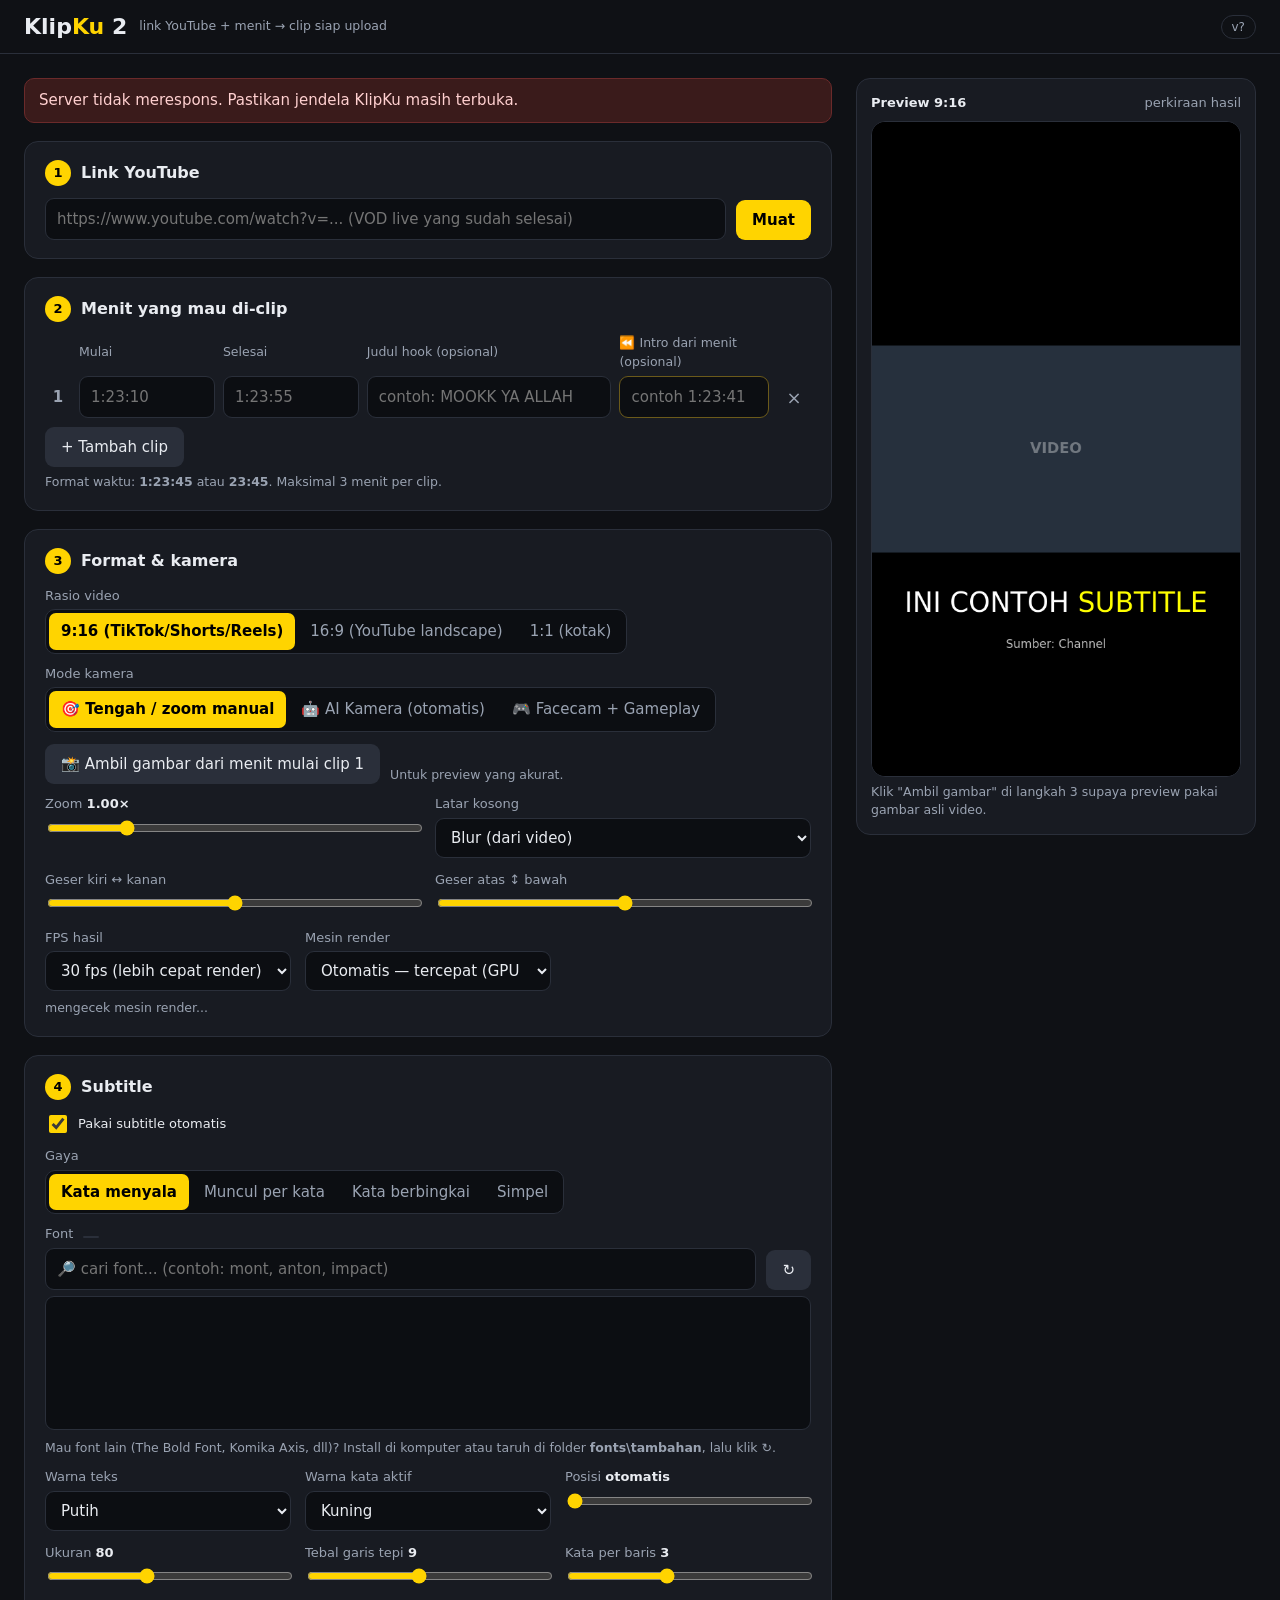
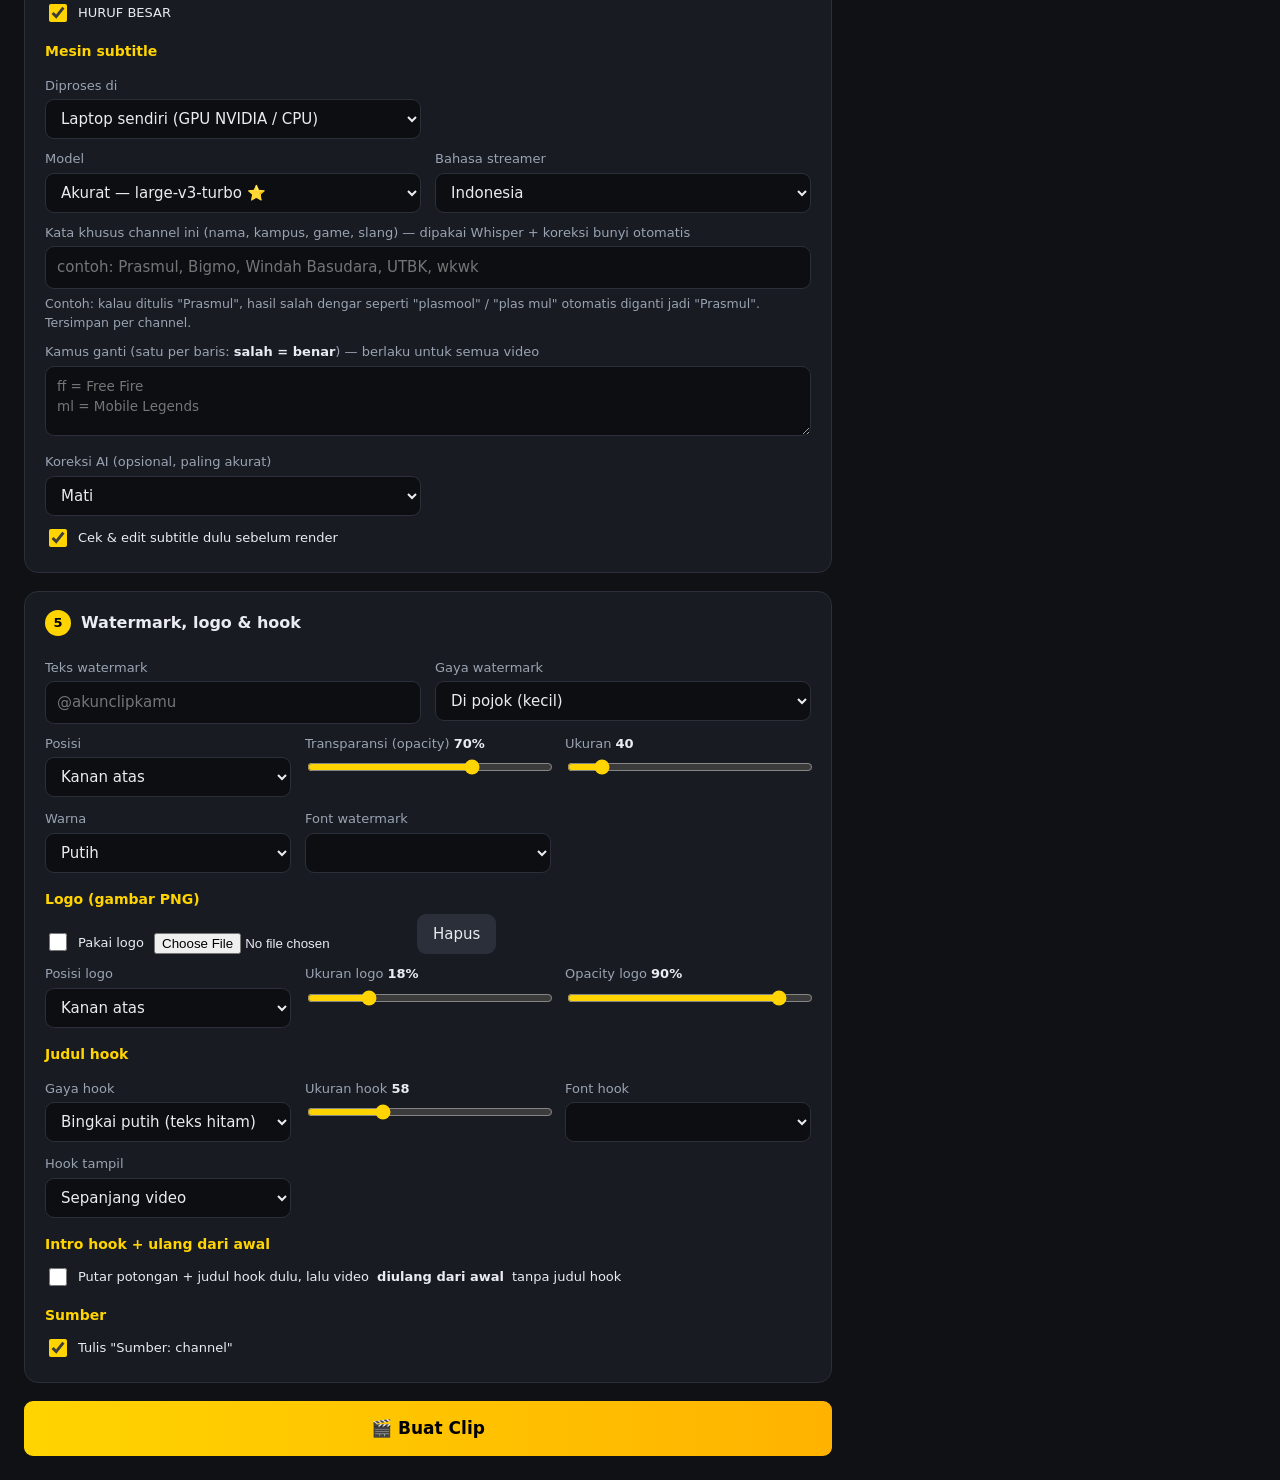
==== web/index.html @ 4aa81854 "KlipKu 2.1 - rilis awal Clipper Project" ====
<!DOCTYPE html>
<html lang="id">
<head>
<meta charset="utf-8">
<meta name="viewport" content="width=device-width, initial-scale=1">
<title>KlipKu 2 — Clip YouTube otomatis</title>
<style>
:root{--bg:#0f1115;--card:#181b22;--line:#2a2f3a;--txt:#e9ecf1;--mut:#9aa3b2;--acc:#ffd400;--acc2:#ff3d68;--ok:#3ddc84;--err:#ff5d5d}
*{box-sizing:border-box}
body{margin:0;background:var(--bg);color:var(--txt);font:15px/1.5 system-ui,-apple-system,"Segoe UI",Roboto,sans-serif}
header{display:flex;align-items:center;gap:12px;padding:14px 24px;border-bottom:1px solid var(--line);position:sticky;top:0;background:var(--bg);z-index:5}
header h1{font:800 22px system-ui;margin:0}
header h1 span{color:var(--acc)}
header small{color:var(--mut)}
header .ver{margin-left:auto;color:var(--mut);font-size:12px;border:1px solid var(--line);border-radius:20px;padding:2px 10px}
main{display:grid;grid-template-columns:minmax(0,1fr) 400px;gap:24px;padding:24px;max-width:1320px;margin:auto}
@media(max-width:980px){main{grid-template-columns:1fr}}
.card{background:var(--card);border:1px solid var(--line);border-radius:14px;padding:18px 20px;margin-bottom:18px}
.card h2{margin:0 0 12px;font-size:16px;display:flex;align-items:center;gap:10px}
.card h3{margin:16px 0 4px;font-size:14px;color:var(--acc)}
.num{display:inline-grid;place-items:center;width:26px;height:26px;border-radius:50%;background:var(--acc);color:#000;font-weight:800;font-size:13px}
label{display:block;color:var(--mut);font-size:13px;margin:10px 0 4px}
label b{color:var(--txt);font-weight:600}
input[type=text],input[type=password],select,textarea{width:100%;background:#0c0e12;border:1px solid var(--line);color:var(--txt);border-radius:9px;padding:9px 11px;font:inherit}
textarea{min-height:70px;resize:vertical;font-size:13.5px}
input:focus,select:focus,textarea:focus{outline:2px solid var(--acc);border-color:transparent}
input[type=range]{width:100%;accent-color:var(--acc)}
button{font:inherit;border:0;border-radius:9px;padding:9px 16px;cursor:pointer;background:#2a2f3a;color:var(--txt)}
button:hover{filter:brightness(1.15)}
button.pri{background:var(--acc);color:#000;font-weight:700}
button.big{width:100%;padding:15px;font-size:17px;background:linear-gradient(90deg,var(--acc),#ffb300);color:#000;font-weight:800}
button:disabled{opacity:.5;cursor:not-allowed}
.row{display:flex;gap:10px;align-items:end;flex-wrap:wrap}
.row>*{flex:1}
.row>.fix{flex:0 0 auto}
.grid2{display:grid;grid-template-columns:1fr 1fr;gap:2px 14px}
.grid3{display:grid;grid-template-columns:1fr 1fr 1fr;gap:2px 14px}
@media(max-width:700px){.grid3{grid-template-columns:1fr 1fr}}
.hint{color:var(--mut);font-size:12.5px;margin-top:6px}
.info{margin-top:10px;padding:10px 12px;border-radius:9px;background:#10141b;border:1px solid var(--line);display:none}
.clip{display:grid;grid-template-columns:26px 1fr 1fr 2.2fr 34px;gap:8px;align-items:center;margin-bottom:8px}
.clip b{color:var(--mut);text-align:center}
.clip button{padding:8px 0;background:transparent;color:var(--mut);font-size:18px}
.clip{grid-template-columns:26px 1fr 1fr 1.8fr 1.1fr 34px}
.clip .ci input,.clip input.ci{border-color:#6b5a1a}
.seg{display:inline-flex;background:#0c0e12;border:1px solid var(--line);border-radius:10px;padding:3px;gap:3px;flex-wrap:wrap}
.seg button{background:transparent;padding:7px 12px;border-radius:7px;color:var(--mut)}
.seg button.on{background:var(--acc);color:#000;font-weight:700}
.seg button:disabled{opacity:.35}
.check{display:flex;align-items:center;gap:8px;margin-top:10px;color:var(--txt)}
.check input{width:18px;height:18px;accent-color:var(--acc)}
#frameBox{position:relative;margin-top:12px;user-select:none;touch-action:none;display:none;border-radius:8px;overflow:hidden;border:1px solid var(--line)}
#frameBox img{width:100%;display:block;pointer-events:none}
#frameBox.draw{cursor:crosshair}
.box{position:absolute;border:3px solid var(--acc);background:rgba(255,212,0,.15)}
.box span{position:absolute;top:-24px;left:-3px;background:var(--acc);color:#000;font-size:12px;font-weight:700;padding:1px 7px;border-radius:5px 5px 0 0;white-space:nowrap}
.box.face{border-color:#3ddc84;background:rgba(61,220,132,.12)}
.box.face span{background:#3ddc84}
aside{position:sticky;top:76px;align-self:start}
#pv{width:100%;border-radius:14px;background:#000;display:block;border:1px solid var(--line)}
.vl{display:flex;justify-content:space-between;font-size:13px;color:var(--mut)}
.vl b{color:var(--txt);font-weight:600}
.banner{background:#3a1b1b;border:1px solid #6b2a2a;color:#ffd0d0;padding:10px 14px;border-radius:10px;margin:0 0 18px;display:none}
#job{display:none}
.bar{height:12px;background:#0c0e12;border-radius:8px;overflow:hidden;border:1px solid var(--line)}
.bar i{display:block;height:100%;width:0;background:linear-gradient(90deg,var(--acc),var(--acc2));transition:width .4s}
#stage{margin:10px 0 0;font-weight:600}
.err{white-space:pre-wrap;background:#2a1212;border:1px solid #6b2a2a;color:#ffc9c9;padding:12px;border-radius:9px;margin-top:12px;font-size:13px;display:none}
.warn{background:#2d2610;border:1px solid #6b5a1a;color:#ffe9a8;padding:8px 12px;border-radius:9px;margin-top:10px;font-size:13px}
.note{background:#12261b;border:1px solid #1f5a39;color:#b8f5d0;padding:6px 12px;border-radius:9px;margin-top:8px;font-size:12.5px}
#rvBox{display:none;margin-top:14px}
.sr{display:grid;grid-template-columns:92px 1fr;gap:8px;align-items:center;margin-bottom:6px}
.sr code{color:var(--mut);font-size:12px}
#results{display:grid;grid-template-columns:repeat(auto-fill,minmax(200px,1fr));gap:14px;margin-top:14px}
.res{background:#10141b;border:1px solid var(--line);border-radius:12px;padding:10px}
.res video{width:100%;background:#000;border-radius:8px}
.res .n{font-size:12.5px;word-break:break-all;margin:6px 0}
.res a{display:inline-block;margin-right:6px;color:var(--acc);font-size:13px}
.muted{color:var(--mut)}
.steps{margin-top:12px;display:grid;gap:6px}
.stp{display:grid;grid-template-columns:24px 1fr 120px 56px;gap:10px;align-items:center;padding:8px 10px;border-radius:9px;background:#10141b;border:1px solid var(--line)}
.stp.jalan{border-color:var(--acc);background:#1d1a0c}
.stp.selesai{opacity:.75}
.stp .ic{font-size:16px;text-align:center}
.stp .lb{font-size:13.5px}
.stp .lb small{display:block;color:var(--mut);font-size:12px}
.stp .mb{height:7px;background:#0c0e12;border-radius:5px;overflow:hidden;border:1px solid var(--line)}
.stp .mb i{display:block;height:100%;background:linear-gradient(90deg,var(--acc),var(--acc2));transition:width .4s}
.stp .pc{font:700 14px ui-monospace,Consolas,monospace;text-align:right}
.jobhead{display:flex;justify-content:space-between;align-items:baseline;gap:10px}
.jobhead .big{font:800 26px ui-monospace,Consolas,monospace;color:var(--acc)}
.pill{display:inline-block;font-size:11.5px;padding:1px 8px;border-radius:20px;background:#2a2f3a;color:var(--mut);margin-left:6px}
details{margin-top:8px}
summary{cursor:pointer;color:var(--mut);font-size:13px}
#logoThumb{max-height:44px;max-width:120px;display:none;border:1px dashed var(--line);border-radius:6px;padding:2px;background:repeating-conic-gradient(#222 0 25%,#333 0 50%) 0 0/12px 12px}
.only{display:none}
</style>
</head>
<body>
<header><h1>Klip<span>Ku</span> 2</h1><small>link YouTube + menit → clip siap upload</small><span class="ver" id="ver">v?</span></header>
<main>
<section>
  <div class="banner" id="banner"></div>

  <div class="card">
    <h2><span class="num">1</span>Link YouTube</h2>
    <div class="row">
      <input type="text" id="url" placeholder="https://www.youtube.com/watch?v=... (VOD live yang sudah selesai)">
      <button class="pri fix" id="btnLoad">Muat</button>
    </div>
    <div class="info" id="vinfo"></div>
  </div>

  <div class="card">
    <h2><span class="num">2</span>Menit yang mau di-clip</h2>
    <div id="clipsWrap">
    <div class="clip muted" style="font-size:12.5px;margin-bottom:4px"><span></span><span>Mulai</span><span>Selesai</span><span>Judul hook (opsional)</span><span class="ci">⏪ Intro dari menit (opsional)</span><span></span></div>
    <div id="clips"></div>
    </div>
    <button id="btnAdd">+ Tambah clip</button>
    <div class="hint">Format waktu: <b>1:23:45</b> atau <b>23:45</b>. Maksimal 3 menit per clip.</div>
  </div>

  <div class="card">
    <h2><span class="num">3</span>Format & kamera</h2>
    <label>Rasio video</label>
    <div class="seg" id="segAspect">
      <button data-v="9:16" class="on">9:16 (TikTok/Shorts/Reels)</button>
      <button data-v="16:9">16:9 (YouTube landscape)</button>
      <button data-v="1:1">1:1 (kotak)</button>
    </div>
    <label>Mode kamera</label>
    <div class="seg" id="segLayout">
      <button data-v="static" class="on">🎯 Tengah / zoom manual</button>
      <button data-v="ai">🤖 AI Kamera (otomatis)</button>
      <button data-v="facecam">🎮 Facecam + Gameplay</button>
    </div>
    <div class="row" style="margin-top:12px">
      <button class="fix" id="btnFrame">📸 Ambil gambar dari menit mulai clip 1</button>
      <span class="hint" id="frameHint">Untuk preview yang akurat.</span>
    </div>
    <div id="frameBox"><img id="frame" alt=""><div id="boxes"></div></div>

    <div class="only" data-show="static">
      <div class="grid2">
        <div><label>Zoom <b id="vZoom"></b></label><input type="range" id="zoom" min="0.5" max="3" step="0.05" value="1"></div>
        <div><label>Latar kosong</label><select id="bg"><option value="blur">Blur (dari video)</option><option value="hitam">Hitam</option></select></div>
        <div><label>Geser kiri ↔ kanan</label><input type="range" id="pan_x" min="0" max="1" step="0.01" value="0.5"></div>
        <div><label>Geser atas ↕ bawah</label><input type="range" id="pan_y" min="0" max="1" step="0.01" value="0.5"></div>
      </div>
    </div>

    <div class="only" data-show="ai">
      <div class="note">AI akan mendeteksi wajah, menebak siapa yang sedang bicara/bereaksi, lalu menggerakkan kamera sendiri: mengikuti goyangan kepala (stabilizer), pindah ke orang yang ketawa/heboh, lalu balik ke karakter utama.</div>
      <div class="grid3">
        <div><label>Zoom kamera AI <b id="vAiz"></b></label><input type="range" id="ai_zoom" min="1" max="2.5" step="0.05" value="1"></div>
        <div><label>Gaya kamera</label><select id="ai_style"><option value="halus">Halus (sinematik)</option><option value="dinamis">Dinamis (cepat, ala TikTok)</option></select></div>
        <div><label>Saat pindah orang</label><select id="ai_transition"><option value="geser">Geser cepat (whip pan)</option><option value="potong">Potong langsung (cut)</option></select></div>
      </div>
    </div>

    <div class="only" data-show="facecam">
      <div class="hint">Klik "Ambil gambar", lalu <b>tarik kotak</b> di facecam streamer. Posisi tersimpan per channel.</div>
      <div class="grid2" style="margin-top:4px">
        <div><label>Ukuran facecam <b id="vCam"></b></label><input type="range" id="cam_pct" min="25" max="60" value="42"></div>
        <div><label>Gameplay</label><div class="seg" id="segGame"><button data-v="isi" class="on">Isi penuh (zoom)</button><button data-v="utuh">Utuh + blur</button></div></div>
        <div class="gz"><label>Zoom gameplay <b id="vGz"></b></label><input type="range" id="game_zoom" min="1" max="2.5" step="0.05" value="1"></div>
        <div class="gz"><label>Geser gameplay kiri ↔ kanan</label><input type="range" id="game_x" min="0" max="1" step="0.01" value="0.5"></div>
        <div class="gz"><label>Geser gameplay atas ↕ bawah</label><input type="range" id="game_y" min="0" max="1" step="0.01" value="0.5"></div>
        <div><label class="check"><input type="checkbox" id="divider" checked> Garis pemisah putih</label></div>
      </div>
    </div>
    <div class="grid3">
      <div><label>FPS hasil</label><select id="fps"><option value="30">30 fps (lebih cepat render)</option><option value="60">60 fps (lebih mulus)</option><option value="src">Ikuti video asli</option></select></div>
      <div><label>Mesin render</label><select id="encoder"><option value="auto">Otomatis — tercepat (GPU kalau ada)</option><option value="cpu">CPU saja (x264)</option></select></div>
    </div>
    <div class="hint" id="encInfo" style="margin-top:8px">mengecek mesin render...</div>
  </div>

  <div class="card">
    <h2><span class="num">4</span>Subtitle</h2>
    <label class="check"><input type="checkbox" id="subs" checked> Pakai subtitle otomatis</label>
    <div id="subOpts">
      <label>Gaya</label>
      <div class="seg" id="segStyle">
        <button data-v="highlight" class="on">Kata menyala</button>
        <button data-v="muncul">Muncul per kata</button>
        <button data-v="kotak">Kata berbingkai</button>
        <button data-v="simple">Simpel</button>
      </div>
      <label>Font <span class="pill" id="fontCount"></span></label>
      <div class="row"><input type="text" id="fontSearch" placeholder="🔎 cari font... (contoh: mont, anton, impact)"><button class="fix" id="btnFontRefresh" title="baca ulang font di komputer">↻</button></div>
      <select id="font" size="6" style="margin-top:6px"></select>
      <div class="hint">Mau font lain (The Bold Font, Komika Axis, dll)? Install di komputer atau taruh di folder <b>fonts\tambahan</b>, lalu klik ↻.</div>
      <div class="grid3">
        <div><label>Warna teks</label><select id="sub_text"><option value="putih">Putih</option><option value="kuning">Kuning</option><option value="hitam">Hitam</option></select></div>
        <div><label>Warna kata aktif</label><select id="sub_color"><option value="kuning">Kuning</option><option value="hijau">Hijau</option><option value="merah">Merah</option><option value="biru">Biru</option><option value="pink">Pink</option><option value="oranye">Oranye</option><option value="putih">Putih</option></select></div>
        <div><label>Posisi <b id="vPos"></b></label><input type="range" id="sub_y_pct" min="0" max="95" value="0"></div>
        <div><label>Ukuran <b id="vSz"></b></label><input type="range" id="sub_size" min="40" max="140" value="80"></div>
        <div><label>Tebal garis tepi <b id="vOl"></b></label><input type="range" id="sub_outline" min="0" max="20" value="9"></div>
        <div><label>Kata per baris <b id="vPl"></b></label><input type="range" id="per_line" min="1" max="6" value="3"></div>
      </div>
      <label class="check"><input type="checkbox" id="uppercase" checked> HURUF BESAR</label>

      <h3>Mesin subtitle</h3>
      <div class="grid2">
        <div><label>Diproses di</label><select id="engine">
          <option value="lokal">Laptop sendiri (GPU NVIDIA / CPU)</option>
          <option value="groq">Groq online — super cepat ⚡ (gratis, perlu API key)</option></select></div>
        <div class="groqkey"><label>API key Groq <span id="groqState" class="pill"></span></label><input type="password" id="groq_key" placeholder="gsk_... (gratis di console.groq.com)"></div>
      </div>
      <div class="hint groqkey">Groq menjalankan Whisper large-v3 di server mereka: clip 1 menit biasanya selesai dalam beberapa detik. Kalau Groq gagal/limit, KlipKu otomatis pakai mesin di laptop.</div>
      <div class="grid2">
        <div><label>Model</label><select id="model">
          <option value="small">Cepat — small (laptop biasa)</option>
          <option value="medium">Seimbang — medium</option>
          <option value="large-v3-turbo" selected>Akurat — large-v3-turbo ⭐</option>
          <option value="large-v3">Paling akurat — large-v3 (berat)</option></select></div>
        <div><label>Bahasa streamer</label><select id="lang"><option value="id">Indonesia</option><option value="en">English</option><option value="auto">Deteksi otomatis</option></select></div>
      </div>
      <label>Kata khusus channel ini (nama, kampus, game, slang) — dipakai Whisper + koreksi bunyi otomatis</label>
      <input type="text" id="prompt" placeholder="contoh: Prasmul, Bigmo, Windah Basudara, UTBK, wkwk">
      <div class="hint">Contoh: kalau ditulis "Prasmul", hasil salah dengar seperti "plasmool" / "plas mul" otomatis diganti jadi "Prasmul". Tersimpan per channel.</div>
      <label>Kamus ganti (satu per baris: <b>salah = benar</b>) — berlaku untuk semua video</label>
      <textarea id="rules" placeholder="ff = Free Fire&#10;ml = Mobile Legends"></textarea>
      <div class="grid2">
        <div><label>Koreksi AI (opsional, paling akurat)</label><select id="ai_fix">
          <option value="off">Mati</option>
          <option value="gemini">Gemini — ikut MENDENGARKAN audio ⭐</option>
          <option value="claude">Claude — koreksi dari konteks teks</option></select></div>
        <div class="aikey"><label>API key <span id="keyState" class="pill"></span></label><input type="password" id="ai_key" placeholder="tempel API key (disimpan di komputer ini)"></div>
      </div>
      <details class="aikey"><summary>Pengaturan lanjutan koreksi AI</summary>
        <label>Nama model (kosongkan = bawaan)</label><input type="text" id="ai_model" placeholder="gemini-flash-latest / claude-haiku-5-5">
        <div class="hint">API key Gemini gratis bisa dibuat di Google AI Studio. API key Claude dari console Anthropic (berbayar per pemakaian, terpisah dari langganan Claude).</div>
      </details>
      <label class="check"><input type="checkbox" id="review" checked> Cek & edit subtitle dulu sebelum render</label>
    </div>
  </div>

  <div class="card">
    <h2><span class="num">5</span>Watermark, logo & hook</h2>
    <div class="grid2">
      <div><label>Teks watermark</label><input type="text" id="wm_text" placeholder="@akunclipkamu"></div>
      <div><label>Gaya watermark</label><select id="wm_mode">
        <option value="pojok">Di pojok (kecil)</option>
        <option value="diagonal">Diagonal besar transparan</option>
        <option value="pola">Pola berulang (anti-colong)</option>
        <option value="pindah">Pindah-pindah pojok (anti-crop)</option>
        <option value="belakang">Di belakang video (layer bawah)</option></select></div>
    </div>
    <div class="grid3">
      <div class="wmpos"><label>Posisi</label><select id="wm_pos">
        <option value="kanan-atas">Kanan atas</option><option value="kiri-atas">Kiri atas</option>
        <option value="kanan-bawah">Kanan bawah</option><option value="kiri-bawah">Kiri bawah</option>
        <option value="atas-tengah">Atas tengah</option><option value="bawah-tengah">Bawah tengah</option><option value="tengah">Tengah</option></select></div>
      <div><label>Transparansi (opacity) <b id="vOp"></b></label><input type="range" id="wm_opacity" min="5" max="100" value="70"></div>
      <div><label>Ukuran <b id="vWs"></b></label><input type="range" id="wm_size" min="16" max="220" value="40"></div>
      <div class="wmang"><label>Kemiringan <b id="vAng"></b></label><input type="range" id="wm_angle" min="-90" max="90" value="30"></div>
      <div class="wmevery"><label>Pindah tiap <b id="vEv"></b></label><input type="range" id="wm_every" min="2" max="15" value="5"></div>
      <div><label>Warna</label><select id="wm_color"><option value="putih">Putih</option><option value="hitam">Hitam</option><option value="kuning">Kuning</option><option value="merah">Merah</option><option value="biru">Biru</option></select></div>
      <div><label>Font watermark</label><select id="wm_font"></select></div>
    </div>
    <div class="hint" id="wmHint"></div>

    <h3>Logo (gambar PNG)</h3>
    <div class="row">
      <label class="check fix" style="margin:0"><input type="checkbox" id="logo_on"> Pakai logo</label>
      <input class="fix" type="file" id="logoFile" accept="image/*">
      <img id="logoThumb" class="fix" alt="logo">
      <button class="fix" id="btnLogoDel">Hapus</button>
    </div>
    <div class="grid3">
      <div><label>Posisi logo</label><select id="logo_pos">
        <option value="kanan-atas">Kanan atas</option><option value="kiri-atas">Kiri atas</option>
        <option value="kanan-bawah">Kanan bawah</option><option value="kiri-bawah">Kiri bawah</option>
        <option value="atas-tengah">Atas tengah</option><option value="bawah-tengah">Bawah tengah</option><option value="tengah">Tengah</option></select></div>
      <div><label>Ukuran logo <b id="vLs"></b></label><input type="range" id="logo_size" min="5" max="60" value="18"></div>
      <div><label>Opacity logo <b id="vLo"></b></label><input type="range" id="logo_opacity" min="10" max="100" value="90"></div>
    </div>

    <h3>Judul hook</h3>
    <div class="grid3">
      <div><label>Gaya hook</label><select id="hook_box"><option value="putih">Bingkai putih (teks hitam)</option><option value="hitam">Bingkai hitam (teks putih)</option><option value="polos">Polos — teks saja</option></select></div>
      <div class="hkpolos"><label>Warna teks hook</label><select id="hook_color"><option value="putih">Putih</option><option value="kuning">Kuning</option><option value="hitam">Hitam</option><option value="merah">Merah</option><option value="biru">Biru</option><option value="hijau">Hijau</option></select></div>
      <div class="hkpolos"><label>Garis tepi hook <b id="vHo"></b></label><input type="range" id="hook_outline" min="0" max="20" value="10"></div>
      <div><label>Ukuran hook <b id="vHs"></b></label><input type="range" id="hook_size" min="36" max="110" value="58"></div>
      <div><label>Font hook</label><select id="hook_font"></select></div>
      <div class="hksecs"><label>Hook tampil</label><select id="hook_secs"><option value="0">Sepanjang video</option><option value="3">3 detik pertama</option><option value="5">5 detik pertama</option></select></div>
    </div>
    <h3>Intro hook + ulang dari awal</h3>
    <label class="check"><input type="checkbox" id="intro_on"> Putar potongan + judul hook dulu, lalu video <b>diulang dari awal</b> tanpa judul hook</label>
    <div class="grid3 intro">
      <div><label>Durasi intro</label><select id="intro_len"><option value="2">2 detik</option><option value="3" selected>3 detik</option><option value="4">4 detik</option><option value="5">5 detik</option><option value="7">7 detik</option></select></div>
      <div><label>Intro diambil dari</label><div class="hint" style="margin-top:6px">👆 isi kolom <b>"⏪ Intro dari (menit)"</b> di langkah 2, per clip (misal <b>1:23:40</b>)</div></div>
      <div><label>Efek saat diulang</label><select id="intro_fx"><option value="none">Tanpa efek (langsung)</option><option value="flash">Kilat putih ⚡</option><option value="rewind">Rewind cepat ⏪</option></select></div>
    </div>
    <div class="hint intro">Contoh: clip 1:23:10–1:24:00, judul hook "MOOK YA ALLAH", intro dari <b>1:23:41</b> (momen pas kejadian) → penonton lihat 3 detik momen itu + judul hook, lalu video mulai lagi dari 1:23:10 tanpa judul. Kosongkan = 3 detik pertama clip. Boleh juga tulis detik di dalam clip (misal 0:31).</div>
    <h3>Sumber</h3>
    <label class="check"><input type="checkbox" id="credit" checked> Tulis "Sumber: channel"</label>
  </div>

  <button class="big" id="btnGo">🎬 Buat Clip</button>

  <div class="card" id="job" style="margin-top:18px">
    <div class="jobhead"><h2 style="margin:0">Proses <span class="pill" id="clipNo"></span></h2><span class="big" id="pctAll">0%</span></div>
    <div class="bar" style="margin-top:8px"><i id="barFill"></i></div>
    <div id="stage">...</div>
    <div class="hint" id="elapsed"></div>
    <div class="steps" id="steps"></div>
    <div id="notes"></div>
    <div id="warns"></div>
    <div class="err" id="err"></div>
    <div id="rvBox">
      <div class="warn">Periksa tulisan subtitle. Perbaiki kata yang salah, kosongkan baris untuk menghapus. Waktunya otomatis.</div>
      <div id="rvRows" style="margin-top:10px"></div>
      <button class="pri" id="btnRv">✅ Lanjut Render</button>
      <button id="btnRvSkip">Pakai apa adanya</button>
    </div>
    <div id="results"></div>
    <div style="margin-top:12px;display:none" id="resActions"><button id="btnFolder">📂 Buka folder hasil</button></div>
  </div>
</section>

<aside>
  <div class="card" style="padding:14px">
    <div class="vl" style="margin-bottom:8px"><b>Preview <span id="pvAspect">9:16</span></b><span id="pvNote">perkiraan hasil</span></div>
    <canvas id="pv" width="540" height="960"></canvas>
    <div class="hint" id="pvHint">Klik "Ambil gambar" di langkah 3 supaya preview pakai gambar asli video.</div>
  </div>
</aside>
</main>

<script>
const $ = s => document.querySelector(s);
const $$ = s => [...document.querySelectorAll(s)];
const ASPECT = {"9:16":[1080,1920],"16:9":[1920,1080],"1:1":[1080,1080]};
const st = {aspect:"9:16", layout:"static", game_mode:"isi", sub_style:"highlight", cam:null, faces:[], info:null, img:null, job:null, reviewChunks:null, fonts:[], loaded:{}, logoImg:null};
let W=1080, H=1920;

async function api(path, body){
  const r = await fetch(path, body===undefined?{}:{method:"POST",headers:{"Content-Type":"application/json"},body:JSON.stringify(body)});
  let d; try{ d = await r.json(); }catch(e){ throw new Error("Server tidak merespons. Pastikan jendela KlipKu masih terbuka."); }
  if(d.ok===false || (!r.ok && d.error)) throw new Error(d.error||"Gagal");
  return d;
}
function esc(s){ return String(s).replace(/[&<>"]/g,c=>({"&":"&amp;","<":"&lt;",">":"&gt;",'"':"&quot;"}[c])); }
function seg(id, key, cb){
  $$(id+" button").forEach(b=>b.onclick=()=>{ if(b.disabled) return;
    $$(id+" button").forEach(x=>x.classList.remove("on")); b.classList.add("on"); st[key]=b.dataset.v; cb&&cb(); refresh(); });
}
function setSeg(id,v){ const b=document.querySelector(`${id} button[data-v="${v}"]`); if(b&&!b.disabled) b.click(); }
seg("#segAspect","aspect",()=>{ [W,H]=ASPECT[st.aspect]; const fb=document.querySelector('#segLayout button[data-v="facecam"]'); fb.disabled=st.aspect!=="9:16"; if(fb.disabled&&st.layout==="facecam") setSeg("#segLayout","static"); });
seg("#segLayout","layout",()=>{ $$(".only").forEach(e=>e.style.display=e.dataset.show===st.layout?"block":"none"); drawBoxes(); });
seg("#segGame","game_mode",()=>$$(".gz").forEach(e=>e.style.display=st.game_mode==="isi"?"":"none"));
seg("#segStyle","sub_style");

// ---------- clips
function addClip(c={}){
  const d=document.createElement("div"); d.className="clip";
  d.innerHTML=`<b></b><input type="text" class="cs" placeholder="1:23:10" value="${esc(c.start||"")}"><input type="text" class="ce" placeholder="1:23:55" value="${esc(c.end||"")}"><input type="text" class="ct" placeholder="contoh: MOOKK YA ALLAH" value="${esc(c.title||"")}"><input type="text" class="ci" placeholder="contoh 1:23:41" value="${esc(c.intro||"")}"><button title="hapus">×</button>`;
  d.querySelector("button").onclick=()=>{ d.remove(); renum(); };
  d.querySelector(".ct").oninput=draw;
  d.querySelector("input.ci").oninput=()=>{ if(d.querySelector("input.ci").value.trim()&&!$("#intro_on").checked){ $("#intro_on").checked=true; refresh(); } };
  $("#clips").appendChild(d); renum();
}
function renum(){ $$(".clip b").forEach((b,i)=>b.textContent=i+1); if(!document.querySelector("#clips .clip")) addClip(); }
function clips(){ return $$("#clips .clip").map(d=>({start:d.querySelector(".cs").value.trim(),end:d.querySelector(".ce").value.trim(),title:d.querySelector(".ct").value.trim(),intro:d.querySelector(".ci").value.trim()})).filter(c=>c.start||c.end); }
$("#btnAdd").onclick=()=>addClip(); addClip();

// ---------- labels + visibility
const lab=[["#zoom","#vZoom",v=>(+v).toFixed(2)+"×"],["#ai_zoom","#vAiz",v=>(+v).toFixed(2)+"×"],["#cam_pct","#vCam",v=>v+"%"],["#game_zoom","#vGz",v=>(+v).toFixed(2)+"×"],
  ["#sub_size","#vSz",v=>v],["#sub_outline","#vOl",v=>v],["#per_line","#vPl",v=>v],["#hook_size","#vHs",v=>v],["#sub_y_pct","#vPos",v=>+v?v+"%":"otomatis"],
  ["#wm_opacity","#vOp",v=>v+"%"],["#wm_size","#vWs",v=>v],["#wm_angle","#vAng",v=>v+"°"],["#wm_every","#vEv",v=>v+" detik"],["#logo_size","#vLs",v=>v+"%"],["#logo_opacity","#vLo",v=>v+"%"],["#hook_outline","#vHo",v=>v]];
function refresh(){
  lab.forEach(([i,o,f])=>$(o).textContent=f($(i).value));
  const m=$("#wm_mode").value;
  $(".wmpos").style.display=m==="pojok"?"":"none"; $(".wmang").style.display=(m==="diagonal"||m==="pola"||m==="belakang")?"":"none"; $(".wmevery").style.display=m==="pindah"?"":"none";
  $("#wmHint").textContent = m==="belakang" ? "Watermark ditaruh di layer BELAKANG video (di area blur). Paling cocok di mode Tengah dengan zoom < 1,9× pada 9:16, supaya ada area blur yang terlihat." : m==="pola" ? "Teks diulang miring di seluruh layar — susah dihapus/di-crop orang lain. Pakai opacity rendah (10–20%)." : m==="pindah" ? "Watermark berpindah pojok tiap beberapa detik, jadi tidak bisa di-crop/blur di satu tempat." : m==="diagonal" ? "Satu teks besar miring di tengah, transparan — seperti watermark dokumen." : "";
  $$(".aikey").forEach(e=>e.style.display=$("#ai_fix").value==="off"?"none":"");
  $$(".hkpolos").forEach(e=>e.style.display=$("#hook_box").value==="polos"?"":"none");
  $$(".intro").forEach(e=>e.style.display=$("#intro_on").checked?"":"none");
  $("#clipsWrap").classList.toggle("intro",$("#intro_on").checked);
  $$(".groqkey").forEach(e=>e.style.display=$("#engine").value==="groq"?"":"none");
  $("#groqState").textContent=keysSaved.groq?"✅ tersimpan — kosongkan untuk tetap pakai":"belum ada";
  $(".hksecs").style.display=$("#intro_on").checked?"none":"";
  $("#subOpts").style.display=$("#subs").checked?"":"none";
  $("#pvAspect").textContent=st.aspect;
  const cv=$("#pv"); const s=Math.min(540/W, 960/H)*(W>H?1.4:1); if(cv.width!==Math.round(W*s)){ cv.width=Math.round(W*s); cv.height=Math.round(H*s); }
  updateKeyState(); loadFonts().then(draw); draw();
}
document.addEventListener("input",e=>{ if(e.target.closest("main")&&e.target.id!=="fontSearch") refresh(); });
document.addEventListener("change",e=>{ if(e.target.closest("main")) refresh(); });

// ---------- fonts
let keysSaved={};
function updateKeyState(){ const p=$("#ai_fix").value; $("#keyState").textContent = keysSaved[p] ? "✅ tersimpan — kosongkan untuk tetap pakai" : "belum ada"; }
function fillFontSelects(){
  const q=$("#fontSearch").value.trim().toLowerCase();
  const cur=$("#font").value, curW=$("#wm_font").value;
  const groups={};
  st.fonts.forEach(f=>{ if(q && !f.name.toLowerCase().includes(q)) return; (groups[f.group]=groups[f.group]||[]).push(f); });
  const html=Object.entries(groups).map(([g,fs])=>`<optgroup label="${esc(g)} (${fs.length})">`+fs.map(f=>`<option value="${f.id}">${esc(f.name)}</option>`).join("")+`</optgroup>`).join("");
  $("#font").innerHTML=html; if(cur && $("#font").querySelector(`option[value="${cur}"]`)) $("#font").value=cur;
  if(!$("#font").value && $("#font").options.length) $("#font").selectedIndex=0;
  $("#wm_font").innerHTML=`<option value="">(sama dengan subtitle)</option>`+st.fonts.map(f=>`<option value="${f.id}">${esc(f.name)}</option>`).join("");
  $("#wm_font").value=curW||"";
  const curH=$("#hook_font").value;
  $("#hook_font").innerHTML=`<option value="">(sama dengan subtitle)</option>`+st.fonts.map(f=>`<option value="${f.id}">${esc(f.name)}</option>`).join("");
  $("#hook_font").value=curH||"";
  $("#fontCount").textContent=st.fonts.length+" font";
}
$("#fontSearch").oninput=()=>{ fillFontSelects(); };
$("#btnFontRefresh").onclick=async()=>{ $("#btnFontRefresh").disabled=true; const d=await api("/api/fonts?refresh=1"); st.fonts=d.fonts; fillFontSelects(); $("#btnFontRefresh").disabled=false; refresh(); };
async function loadFont(id){
  if(!id||st.loaded[id]) return; st.loaded[id]="loading";
  try{ const ff=new FontFace("kf_"+id,`url(/fontfile/${id})`); await ff.load(); document.fonts.add(ff); st.loaded[id]=true; }catch(e){ st.loaded[id]="fail"; }
}
async function loadFonts(){ await Promise.all([loadFont($("#font").value), loadFont($("#wm_font").value||$("#font").value), loadFont($("#hook_font").value||$("#font").value)]); }
const fcss=(id,px)=>`${px*S()}px "kf_${id}", system-ui`;

// ---------- load video
$("#btnLoad").onclick=async()=>{
  const url=$("#url").value.trim(); if(!url) return alert("Tempel link YouTube dulu.");
  const b=$("#btnLoad"); b.disabled=true; b.textContent="Memuat...";
  const box=$("#vinfo"); box.style.display="block"; box.innerHTML="⏳ Membaca info video...";
  try{
    const d=await api("/api/info",{url}); st.info=d.info; const mh=d.info.max_height;
    box.innerHTML=`<b>${esc(d.info.title||"")}</b><br><span class="muted">${esc(d.info.channel||"")} · durasi ${d.duration_text} · resolusi maks ${mh?mh+"p":"?"}</span>`+(mh&&mh<1080?`<div class="warn">Video ini maksimal ${mh}p.</div>`:"");
    if(d.saved_cam){ st.cam=d.saved_cam; }
    if(d.saved_terms && !$("#prompt").value) $("#prompt").value=d.saved_terms;
    refresh();
  }catch(e){ box.innerHTML=`<div class="err" style="display:block;margin:0">${esc(e.message)}</div>`; }
  b.disabled=false; b.textContent="Muat";
};

// ---------- frame, faces, cam rect
$("#btnFrame").onclick=async()=>{
  const url=$("#url").value.trim(); if(!url) return alert("Isi link YouTube dulu (langkah 1).");
  const c=clips()[0]; const t=(c&&c.start)||"0"; const b=$("#btnFrame"); const old=b.textContent;
  b.disabled=true; b.textContent="⏳ Mengambil gambar & mendeteksi wajah...";
  try{
    const d=await api("/api/preview",{url,time:t});
    st.faces=d.faces||[];
    $("#frameHint").textContent = d.detector ? `${st.faces.length} wajah terdeteksi (${d.detector==="yunet"?"YuNet":"detektor cadangan"}).` : "";
    const img=$("#frame"); img.onload=()=>{ st.img=img; $("#frameBox").style.display="block"; drawBoxes(); draw(); }; img.src=d.image;
  }catch(e){ alert(e.message); }
  b.disabled=false; b.textContent=old;
};
function drawBoxes(){
  const fb=$("#frameBox"); fb.classList.toggle("draw", st.layout==="facecam");
  let h="";
  if(st.layout==="ai") st.faces.forEach((f,i)=>h+=`<div class="box face" style="left:${f.x*100}%;top:${f.y*100}%;width:${f.w*100}%;height:${f.h*100}%"><span>${i===mainFace()?"utama":"wajah"}</span></div>`);
  if(st.layout==="facecam"&&st.cam) h+=`<div class="box" style="left:${st.cam.x*100}%;top:${st.cam.y*100}%;width:${st.cam.w*100}%;height:${st.cam.h*100}%"><span>FACECAM</span></div>`;
  $("#boxes").innerHTML=h;
}
function mainFace(){ let best=-1,bs=-1; st.faces.forEach((f,i)=>{ const s=f.w*(1.2-Math.abs(f.x+f.w/2-0.5)); if(s>bs){bs=s;best=i;} }); return best; }
(function(){
  const box=$("#frameBox"); let p0=null;
  const pos=e=>{ const r=box.getBoundingClientRect(); const pt=e.touches?e.touches[0]:e; return {x:Math.min(1,Math.max(0,(pt.clientX-r.left)/r.width)),y:Math.min(1,Math.max(0,(pt.clientY-r.top)/r.height))}; };
  const down=e=>{ if(st.layout!=="facecam") return; e.preventDefault(); p0=pos(e); };
  const move=e=>{ if(!p0) return; e.preventDefault(); const p=pos(e); st.cam={x:Math.min(p0.x,p.x),y:Math.min(p0.y,p.y),w:Math.abs(p.x-p0.x),h:Math.abs(p.y-p0.y)}; drawBoxes(); draw(); };
  const up=()=>{ if(p0&&st.cam&&(st.cam.w<0.03||st.cam.h<0.03)){ st.cam=null; drawBoxes(); } p0=null; draw(); };
  box.addEventListener("mousedown",down); window.addEventListener("mousemove",move); window.addEventListener("mouseup",up);
  box.addEventListener("touchstart",down,{passive:false}); window.addEventListener("touchmove",move,{passive:false}); window.addEventListener("touchend",up);
})();

// ---------- logo
$("#logoFile").onchange=async()=>{
  const f=$("#logoFile").files[0]; if(!f) return;
  const data=await new Promise(r=>{ const fr=new FileReader(); fr.onload=()=>r(fr.result); fr.readAsDataURL(f); });
  try{ await api("/api/logo",{data}); $("#logo_on").checked=true; loadLogo(); }catch(e){ alert(e.message); }
};
$("#btnLogoDel").onclick=async()=>{ await api("/api/logo",{remove:true}); st.logoImg=null; $("#logoThumb").style.display="none"; $("#logo_on").checked=false; draw(); };
function loadLogo(){ const im=new Image(); im.onload=()=>{ st.logoImg=im; $("#logoThumb").src=im.src; $("#logoThumb").style.display="inline-block"; draw(); }; im.src="/logo.png?v="+Date.now(); }

// ---------- preview (meniru logika render di app.py)
const cv=$("#pv"), cx=cv.getContext("2d");
const S=()=>cv.width/W;
const HL={kuning:"#ffff00",hijau:"#66ff00",merah:"#ff3a3a",biru:"#40c0ff",pink:"#ff6bc8",oranye:"#ff9000",putih:"#ffffff"};
const TC={putih:"#ffffff",kuning:"#ffff00",hitam:"#000000",merah:"#ff3a3a",biru:"#40c0ff",hijau:"#66ff00"};
function dimg(img,sx,sy,sw,sh,dx,dy,dw,dh){ const s=S(); cx.drawImage(img,sx,sy,sw,sh,dx*s,dy*s,dw*s,dh*s); }
function blurBg(img,iw,ih){ const s=S(); cx.save(); cx.filter="blur(10px) brightness(0.85)"; const k=Math.max(W/iw,H/ih); cx.drawImage(img,(W-iw*k)/2*s,(H-ih*k)/2*s,iw*k*s,ih*k*s); cx.restore(); }
function placeholder(t,x,y,w,h,col){ const s=S(); cx.fillStyle=col||"#26303d"; cx.fillRect(x*s,y*s,w*s,h*s); cx.fillStyle="rgba(255,255,255,.35)"; cx.font=`700 ${Math.min(W,H)*0.04*s}px system-ui`; cx.textAlign="center"; cx.textBaseline="middle"; cx.fillText(t,(x+w/2)*s,(y+h/2)*s); }
function even(x){ return Math.max(2,Math.floor(x/2)*2); }
function geom(fgTop,fgBot){
  const portrait=H>W; let sub,hook,credit;
  if(st.layout==="facecam"){ const top=even(H*$("#cam_pct").value/100); sub=top; hook=175; credit=H-400; }
  else if(st.layout==="ai"||fgTop==null||(fgTop<=2&&fgBot>=H-2)){ sub=H*(portrait?0.70:W>H?0.84:0.80); hook=H*(portrait?0.09:0.11); credit=H*(portrait?0.80:0.955); }
  else { sub=fgBot+H*0.08<H*0.86?fgBot+H*0.08:H*0.80; hook=fgTop>H*0.13?fgTop-H*0.075:H*0.09; credit=portrait?H*0.80:H*0.955; if(portrait&&Math.abs(credit-sub)<90) credit=Math.min(H-60,sub+120); }
  const p=+$("#sub_y_pct").value; if(p>0) sub=H*p/100;
  return {sub,hook,credit};
}
function drawWatermark(onlyBehind){
  const text=$("#wm_text").value.trim(); if(!text) return; const mode=$("#wm_mode").value;
  if(onlyBehind!==(mode==="belakang"&&st._behindOk)) return;
  const fid=$("#wm_font").value||$("#font").value, size=+$("#wm_size").value, op=Math.max(.03,$("#wm_opacity").value/100), ang=+$("#wm_angle").value;
  const s=S(); cx.save(); cx.font=fcss(fid,size); cx.fillStyle=TC[$("#wm_color").value]||"#fff"; cx.strokeStyle=`rgba(0,0,0,${op*0.7})`; cx.lineWidth=Math.max(1,size*0.05)*2*s; cx.globalAlpha=op; cx.lineJoin="round";
  const put=(x,y,align,base,rot)=>{ cx.save(); cx.translate(x*s,y*s); if(rot) cx.rotate(-rot*Math.PI/180); cx.textAlign=align; cx.textBaseline=base; cx.globalAlpha=1; cx.globalAlpha=op; cx.strokeText(text,0,0); cx.fillText(text,0,0); cx.restore(); };
  const m=Math.round(W*0.04), top=Math.round(H*0.06), bot=Math.round(H*(H>W?0.12:0.07));
  const corner={"kiri-atas":[m,top,"left","top"],"kanan-atas":[W-m,top,"right","top"],"kiri-bawah":[m,H-bot,"left","bottom"],"kanan-bawah":[W-m,H-bot,"right","bottom"],"atas-tengah":[W/2,top,"center","top"],"bawah-tengah":[W/2,H-bot,"center","bottom"],"tengah":[W/2,H/2,"center","middle"]};
  if(mode==="pojok"){ const c=corner[$("#wm_pos").value]||corner["kanan-atas"]; put(c[0],c[1],c[2],c[3],0); }
  else if(mode==="pindah"){ const c=corner["kanan-atas"]; put(c[0],c[1],c[2],c[3],0); }
  else if(mode==="diagonal"||mode==="belakang"){ put(W/2,H/2,"center","middle",ang); }
  else if(mode==="pola"){ const tw=cx.measureText(text).width/s, sx=tw+size*2.2, sy=size*4.2; let n=0;
    for(let r=-1;r<H/sy+3;r++) for(let c=-1;c<W/sx+3;c++){ if(n++>=120) break; put(c*sx+(r%2?sx/2:0), r*sy,"center","middle",ang); } }
  cx.restore();
}
function drawLogo(){
  if(!$("#logo_on").checked||!st.logoImg) return; const im=st.logoImg, s=S();
  const lw=even(W*$("#logo_size").value/100), lh=lw*im.naturalHeight/im.naturalWidth, m=Math.round(W*0.04), top=Math.round(H*0.06), bot=Math.round(H*(H>W?0.12:0.07));
  const p={"kiri-atas":[m,top],"kanan-atas":[W-lw-m,top],"kiri-bawah":[m,H-lh-bot],"kanan-bawah":[W-lw-m,H-lh-bot],"atas-tengah":[(W-lw)/2,top],"bawah-tengah":[(W-lw)/2,H-lh-bot],"tengah":[(W-lw)/2,(H-lh)/2]}[$("#logo_pos").value];
  cx.save(); cx.globalAlpha=$("#logo_opacity").value/100; cx.drawImage(im,p[0]*s,p[1]*s,lw*s,lh*s); cx.restore();
}
function draw(){
  const s=S(); cx.setTransform(1,0,0,1,0,0); cx.filter="none"; cx.globalAlpha=1; $("#pvHint").style.display=st.img?"none":"";
  cx.fillStyle="#111"; cx.fillRect(0,0,cv.width,cv.height);
  const img=st.img, iw=img?img.naturalWidth:1920, ih=img?img.naturalHeight:1080;
  let fgTop=null, fgBot=null; st._behindOk=false;
  if(st.layout==="facecam"){
    const topH=even(H*$("#cam_pct").value/100), botH=H-topH;
    if(img){
      if(st.game_mode==="utuh"){ cx.save(); cx.beginPath(); cx.rect(0,topH*s,W*s,botH*s); cx.clip(); cx.filter="blur(10px) brightness(0.85)"; const k=Math.max(W/iw,botH/ih); cx.drawImage(img,(W-iw*k)/2*s,(topH+(botH-ih*k)/2)*s,iw*k*s,ih*k*s); cx.filter="none"; const fh=W*ih/iw; dimg(img,0,0,iw,ih,0,topH+(botH-fh)/2,W,fh); cx.restore(); }
      else { const z=+$("#game_zoom").value; let gw=ih*(W/botH)/z; if(gw>iw) gw=iw; const gh=gw*botH/W; dimg(img,(iw-gw)*$("#game_x").value,(ih-gh)*$("#game_y").value,gw,gh,0,topH,W,botH); }
    } else placeholder("GAMEPLAY",0,topH,W,botH);
    if(img&&st.cam){ let x=st.cam.x*iw,y=st.cam.y*ih,w=st.cam.w*iw,h=st.cam.h*ih; const dst=W/topH; if(w/h>dst){const nw=h*dst;x+=(w-nw)/2;w=nw;}else{const nh=w/dst;y+=(h-nh)/2;h=nh;} dimg(img,x,y,w,h,0,0,W,topH); }
    else placeholder(img?"TARIK KOTAK FACECAM":"FACECAM",0,0,W,topH,"#3b2b45");
    if($("#divider").checked){ cx.fillStyle="#fff"; cx.fillRect(0,(topH-4)*s,W*s,8*s); }
    $("#pvNote").textContent="perkiraan hasil";
  } else if(st.layout==="ai"){
    let z=+$("#ai_zoom").value; if(W>=H) z=Math.max(1.15,z);
    let ch=ih/z, cw=ch*W/H; if(cw>iw){ cw=iw; ch=cw*H/W; }
    let fx=0.5, fy=0.5; const mi=mainFace(); if(mi>=0){ const f=st.faces[mi]; fx=f.x+f.w/2; fy=f.y+f.h/2; }
    let x=Math.min(Math.max(0,fx*iw-cw/2),iw-cw), y=Math.min(Math.max(0,fy*ih-ch*0.4),ih-ch);
    if(img) dimg(img,x,y,cw,ch,0,0,W,H); else placeholder("AI KAMERA",0,0,W,H);
    $("#pvNote").textContent="kamera bergerak otomatis";
  } else {
    const z=Math.max(0.3,+$("#zoom").value), k=W*z/iw, SW=iw*k, SH=ih*k, CW=Math.min(W,SW), CH=Math.min(H,SH);
    const X=(SW-CW)*$("#pan_x").value, Y=(SH-CH)*$("#pan_y").value, top=(H-CH)/2, left=(W-CW)/2;
    const needBg=CW<W-1||CH<H-1;
    if(needBg){ if(img&&$("#bg").value==="blur") blurBg(img,iw,ih); else { cx.fillStyle="#000"; cx.fillRect(0,0,cv.width,cv.height); } st._behindOk=true; drawWatermark(true); }
    if(img) dimg(img,X/k,Y/k,CW/k,CH/k,left,top,CW,CH); else placeholder("VIDEO",left,top,CW,CH);
    fgTop=top; fgBot=top+CH; $("#pvNote").textContent="perkiraan hasil";
  }
  drawLogo();
  const g=geom(fgTop,fgBot);
  const fid=$("#font").value;
  // credit
  if($("#credit").checked){ cx.save(); cx.font=fcss(fid,H>W?34*W/1080:30); cx.textAlign="center"; cx.textBaseline="middle"; cx.lineWidth=6*s; cx.strokeStyle="rgba(0,0,0,.8)"; cx.globalAlpha=.75; const t="Sumber: "+((st.info&&st.info.channel)||"Channel"); cx.strokeText(t,W/2*s,g.credit*s); cx.fillStyle="#fff"; cx.fillText(t,W/2*s,g.credit*s); cx.restore(); }
  drawWatermark(false);
  // hook
  const c0=clips()[0]; let hook=c0&&c0.title||""; if($("#uppercase").checked) hook=hook.toUpperCase();
  if(hook){ const hs=+$("#hook_size").value, hfid=$("#hook_font").value||fid, box=$("#hook_box").value; cx.save(); cx.font=fcss(hfid,hs); cx.textAlign="center"; cx.textBaseline="middle"; cx.lineJoin="round";
    const lines=wrap(hook,W-2*Math.round(W*0.09)), lh=hs*1.25, tot=lines.length*lh, pad=hs*0.3; const wmax=Math.max(...lines.map(l=>cx.measureText(l).width/s));
    if(box==="polos"){ const ol=Math.round(hs*$("#hook_outline").value/100); cx.lineWidth=ol*2*s; cx.strokeStyle="#000";
      lines.forEach((l,i)=>{ const y=(g.hook-tot/2+lh*(i+.5))*s; if(ol>0) cx.strokeText(l,W/2*s,y); cx.fillStyle=TC[$("#hook_color").value]; cx.fillText(l,W/2*s,y); }); }
    else { cx.fillStyle=box==="hitam"?"#000":"#fff"; cx.fillRect((W/2-wmax/2-pad)*s,(g.hook-tot/2-pad)*s,(wmax+2*pad)*s,(tot+2*pad)*s);
      cx.fillStyle=box==="hitam"?"#fff":"#000"; lines.forEach((l,i)=>cx.fillText(l,W/2*s,(g.hook-tot/2+lh*(i+.5))*s)); }
    cx.restore(); }
  // subtitle contoh
  if($("#subs").checked){
    const sz=+$("#sub_size").value, n=+$("#per_line").value, ol=Math.max(2,Math.round(sz*$("#sub_outline").value/100));
    let ws=["INI","CONTOH","SUBTITLE","KEREN","BANGET","PARAH"].slice(0,n); if(!$("#uppercase").checked) ws=ws.map(w=>w[0]+w.slice(1).toLowerCase());
    let active=ws.length-1; if(st.sub_style==="muncul"){ ws=ws.slice(0,Math.max(1,n-1)); active=ws.length-1; }
    cx.save(); cx.font=fcss(fid,sz); cx.textBaseline="middle"; cx.lineJoin="round";
    const sp=cx.measureText(" ").width, widths=ws.map(w=>cx.measureText(w).width);
    let x=W/2*s-(widths.reduce((a,b)=>a+b,0)+sp*(ws.length-1))/2; cx.textAlign="left";
    ws.forEach((w,i)=>{ const on=st.sub_style!=="simple"&&i===active;
      if(on&&st.sub_style==="kotak"){ cx.lineWidth=ol*2.2*2*s; cx.strokeStyle=HL[$("#sub_color").value]; cx.strokeText(w,x,g.sub*s); cx.fillStyle=TC[$("#sub_text").value]; }
      else { cx.lineWidth=ol*2*s; cx.strokeStyle="#000"; if(ol>0) cx.strokeText(w,x,g.sub*s); cx.fillStyle=on?HL[$("#sub_color").value]:TC[$("#sub_text").value]; }
      cx.fillText(w,x,g.sub*s); x+=widths[i]+sp; });
    cx.restore();
  }
}
function wrap(t,maxW){ const s=S(), words=t.split(/\s+/), out=[]; let cur=""; for(const w of words){ const tr=cur?cur+" "+w:w; if(cx.measureText(tr).width/s>maxW&&cur){ out.push(cur); cur=w; } else cur=tr; } if(cur) out.push(cur); return out; }

// ---------- render job
const KEYS=["zoom","pan_x","pan_y","bg","ai_zoom","ai_style","ai_transition","cam_pct","game_zoom","game_x","game_y","fps","font","sub_text","sub_color","sub_y_pct","sub_size","sub_outline","per_line","model","lang","prompt","rules","ai_fix","ai_model","wm_text","wm_mode","wm_pos","wm_opacity","wm_size","wm_angle","wm_every","wm_color","wm_font","logo_pos","logo_size","logo_opacity","hook_secs","hook_size","hook_box","hook_color","hook_outline","hook_font","intro_len","intro_fx","encoder","engine"];
const CHECKS=["divider","subs","uppercase","review","credit","logo_on","intro_on"];
function opts(){
  const o={url:$("#url").value.trim(), clips:clips(), aspect:st.aspect, layout:st.layout, cam:st.cam, game_mode:st.game_mode, sub_style:st.sub_style, ai_key:$("#ai_key").value.trim(), groq_key:$("#groq_key").value.trim()};
  KEYS.forEach(k=>{ const e=$("#"+k); o[k]=e.type==="range"?+e.value:e.value; }); CHECKS.forEach(k=>o[k]=$("#"+k).checked);
  return o;
}
$("#btnGo").onclick=async()=>{
  const o=opts();
  if(!o.url) return alert("Isi link YouTube dulu.");
  if(!o.clips.length) return alert("Isi menit mulai dan selesai minimal 1 clip.");
  if(o.layout==="facecam"&&!o.cam) return alert("Tandai posisi facecam dulu: klik 'Ambil gambar' lalu tarik kotak di facecam.");
  if(o.ai_fix!=="off"&&!o.ai_key&&!keysSaved[o.ai_fix]) return alert("Koreksi AI butuh API key. Isi API key atau matikan Koreksi AI.");
  if(o.engine==="groq"&&!o.groq_key&&!keysSaved.groq) return alert("Mesin Groq butuh API key (gratis di console.groq.com). Isi API key atau pilih 'Laptop sendiri'.");
  try{
    const d=await api("/api/render",o); st.job=d.job; if(o.ai_key){ keysSaved[o.ai_fix]=true; $("#ai_key").value=""; updateKeyState(); }
    if(o.groq_key){ keysSaved.groq=true; $("#groq_key").value=""; refresh(); }
    $("#job").style.display="block"; $("#results").innerHTML=""; $("#err").style.display="none"; $("#resActions").style.display="none";
    $("#btnGo").disabled=true; $("#job").scrollIntoView({behavior:"smooth"}); poll();
  }catch(e){ alert(e.message); }
};
async function poll(){
  let j; try{ j=await api("/api/job/"+st.job); }catch(e){ $("#stage").textContent=e.message; setTimeout(poll,3000); return; }
  const all=j.status==="selesai"?100:Math.round(((Math.max(1,j.clip_no)-1)+(j.progress||0))/Math.max(1,j.total)*100);
  $("#barFill").style.width=all+"%"; $("#pctAll").textContent=all+"%";
  $("#clipNo").textContent=j.total>1?`clip ${Math.max(1,j.clip_no)} dari ${j.total}`:""; $("#clipNo").style.display=j.total>1?"":"none";
  $("#stage").textContent=j.stage;
  $("#elapsed").textContent="Waktu berjalan: "+fmtSecs(j.elapsed||0);
  const IC={tunggu:"○",jalan:"⏳",selesai:"✅"};
  $("#steps").innerHTML=(j.steps||[]).map(x=>`<div class="stp ${x.state}"><span class="ic">${IC[x.state]||"○"}</span><span class="lb">${esc(x.label)}<small>${esc(x.info||"")}${x.secs?" · "+fmtSecs(x.secs):""}</small></span><span class="mb"><i style="width:${Math.round(x.pct*100)}%"></i></span><span class="pc">${Math.round(x.pct*100)}%</span></div>`).join("");
  $("#notes").innerHTML=(j.notes||[]).map(w=>`<div class="note">${esc(w)}</div>`).join("");
  $("#warns").innerHTML=j.warnings.map(w=>`<div class="warn">${esc(w)}</div>`).join("");
  showResults(j.outputs);
  if(j.status==="cek_subtitle"&&j.review){ if(!st.reviewChunks) showReview(j.review); } else { $("#rvBox").style.display="none"; st.reviewChunks=null; }
  if(j.status==="gagal"){ $("#err").style.display="block"; $("#err").textContent=j.error; $("#btnGo").disabled=false; return; }
  if(j.status==="selesai"){ $("#barFill").style.width="100%"; $("#btnGo").disabled=false; return; }
  setTimeout(poll,1200);
}
function fmtSecs(n){ n=Math.round(n); return n>=60?`${Math.floor(n/60)}m ${n%60}d`:`${n} dtk`; }
function showReview(rv){
  st.reviewChunks=rv.chunks;
  $("#rvRows").innerHTML=rv.chunks.map((c,i)=>`<div class="sr"><code>${c.start.toFixed(1)}–${c.end.toFixed(1)}s</code><input type="text" data-i="${i}" value="${esc(c.text)}"></div>`).join("");
  $("#rvBox").style.display="block"; $("#rvBox").scrollIntoView({behavior:"smooth",block:"center"});
}
async function sendReview(useEdits){
  const chunks=useEdits?st.reviewChunks.map((c,i)=>({start:c.start,end:c.end,text:document.querySelector(`#rvRows input[data-i="${i}"]`).value})):null;
  try{ await api(`/api/job/${st.job}/subtitle`,{chunks}); $("#rvBox").style.display="none"; }catch(e){ alert(e.message); }
}
$("#btnRv").onclick=()=>sendReview(true); $("#btnRvSkip").onclick=()=>sendReview(false);
function showResults(outs){
  const box=$("#results"); if(box.children.length===outs.length) return;
  box.innerHTML=outs.map(o=>`<div class="res"><video src="${o.url}" controls preload="metadata" style="aspect-ratio:${(o.aspect||"9:16").replace(":","/")}"></video><div class="n">${esc(o.name)}<br><span class="muted">${o.seconds}s · ${o.aspect} · sumber ${o.source_height}p</span></div><a href="${o.url}?download=1">⬇ Download</a><a href="#" data-cap="${esc(o.caption)}">📋 Salin caption</a></div>`).join("");
  box.querySelectorAll("a[data-cap]").forEach(a=>a.onclick=e=>{ e.preventDefault(); navigator.clipboard.writeText(a.dataset.cap).then(()=>{a.textContent="✅ Tersalin";}); });
  if(outs.length) $("#resActions").style.display="block";
}
$("#btnFolder").onclick=()=>api("/api/open-folder",{}).catch(e=>alert(e.message));

// ---------- start
(async()=>{
  try{
    const d=await api("/api/status");
    $("#ver").textContent="versi "+d.version; keysSaved=d.keys||{};
    const f=await api("/api/fonts"); st.fonts=f.fonts; fillFontSelects(); if(f.default) $("#font").value=f.default;
    const t=d.tools, miss=[];
    if(!t.ffmpeg) miss.push("FFmpeg"); if(!t.yt_dlp) miss.push("yt-dlp"); if(!t.whisper) miss.push("faster-whisper"); if(!t.deno) miss.push("Deno"); if(!t.opencv) miss.push("OpenCV (AI kamera)"); if(!t.fonttools) miss.push("fonttools");
    if(miss.length){ $("#banner").style.display="block"; $("#banner").innerHTML="⚠️ Belum terpasang: <b>"+miss.join(", ")+"</b>. Tutup KlipKu lalu buka lagi lewat 2-BUKA (otomatis memasang yang kurang)."; }
    const L=d.last||{};
    KEYS.forEach(k=>{ if(L[k]!==undefined&&$("#"+k)&&k!=="prompt") $("#"+k).value=L[k]; });
    CHECKS.forEach(k=>{ if(L[k]!==undefined) $("#"+k).checked=L[k]; });
    $("#rules").value=d.rules||"";
    if(L.aspect) setSeg("#segAspect",L.aspect); if(L.layout) setSeg("#segLayout",L.layout); if(L.game_mode) setSeg("#segGame",L.game_mode); if(L.sub_style) setSeg("#segStyle",L.sub_style);
    if(d.logo) loadLogo();
    const savedEnc=L.encoder||"auto";
    const showEnc=x=>{
      if(!x.encoders_checked){ $("#encInfo").textContent="mengecek..."; return; }
      $("#encInfo").innerHTML=(x.encoders&&x.encoders.length?"⚡ "+esc(x.encoders.join(", ")):"CPU (x264) — tidak ada GPU encoder")
        +Object.entries(x.encoder_errors||{}).filter(([k])=>k==="h264_nvenc").map(([k,e])=>`<div class="warn" style="margin-top:6px">❌ ${esc(e.label)} tidak bisa dipakai.${e.hint?"<br><b>"+esc(e.hint)+"</b>":""}<br><small>${esc(e.error)}</small></div>`).join("")
        +(Object.keys(x.encoder_errors||{}).some(k=>k!=="h264_nvenc")?`<details><summary>detail encoder lain</summary>`+Object.entries(x.encoder_errors).filter(([k])=>k!=="h264_nvenc").map(([k,e])=>`<div class="hint">${esc(e.label)}: ${esc(e.error)}</div>`).join("")+`</details>`:"");
      $("#encoder").innerHTML=`<option value="auto">Otomatis — tercepat yang tersedia</option>`+(x.encoder_ids||[]).map(([id,lbl])=>`<option value="${id}">${esc(lbl)}</option>`).join("")+`<option value="cpu">CPU saja (x264)</option>`;
      $("#encoder").value=[...$("#encoder").options].some(o=>o.value===savedEnc)?savedEnc:"auto";
    };
    showEnc(d); if(!d.encoders_checked){ const t=setInterval(async()=>{ const x=await api("/api/status"); if(x.encoders_checked){ clearInterval(t); showEnc(x); } },2500); }
  }catch(e){ $("#banner").style.display="block"; $("#banner").textContent=e.message; }
  $$(".only").forEach(e=>e.style.display=e.dataset.show===st.layout?"block":"none");
  refresh();
  try{ const a=await api("/api/active"); if(a.job){ st.job=a.job; $("#job").style.display="block"; $("#btnGo").disabled=true; poll(); } }catch(e){}
})();
</script>
</body>
</html>
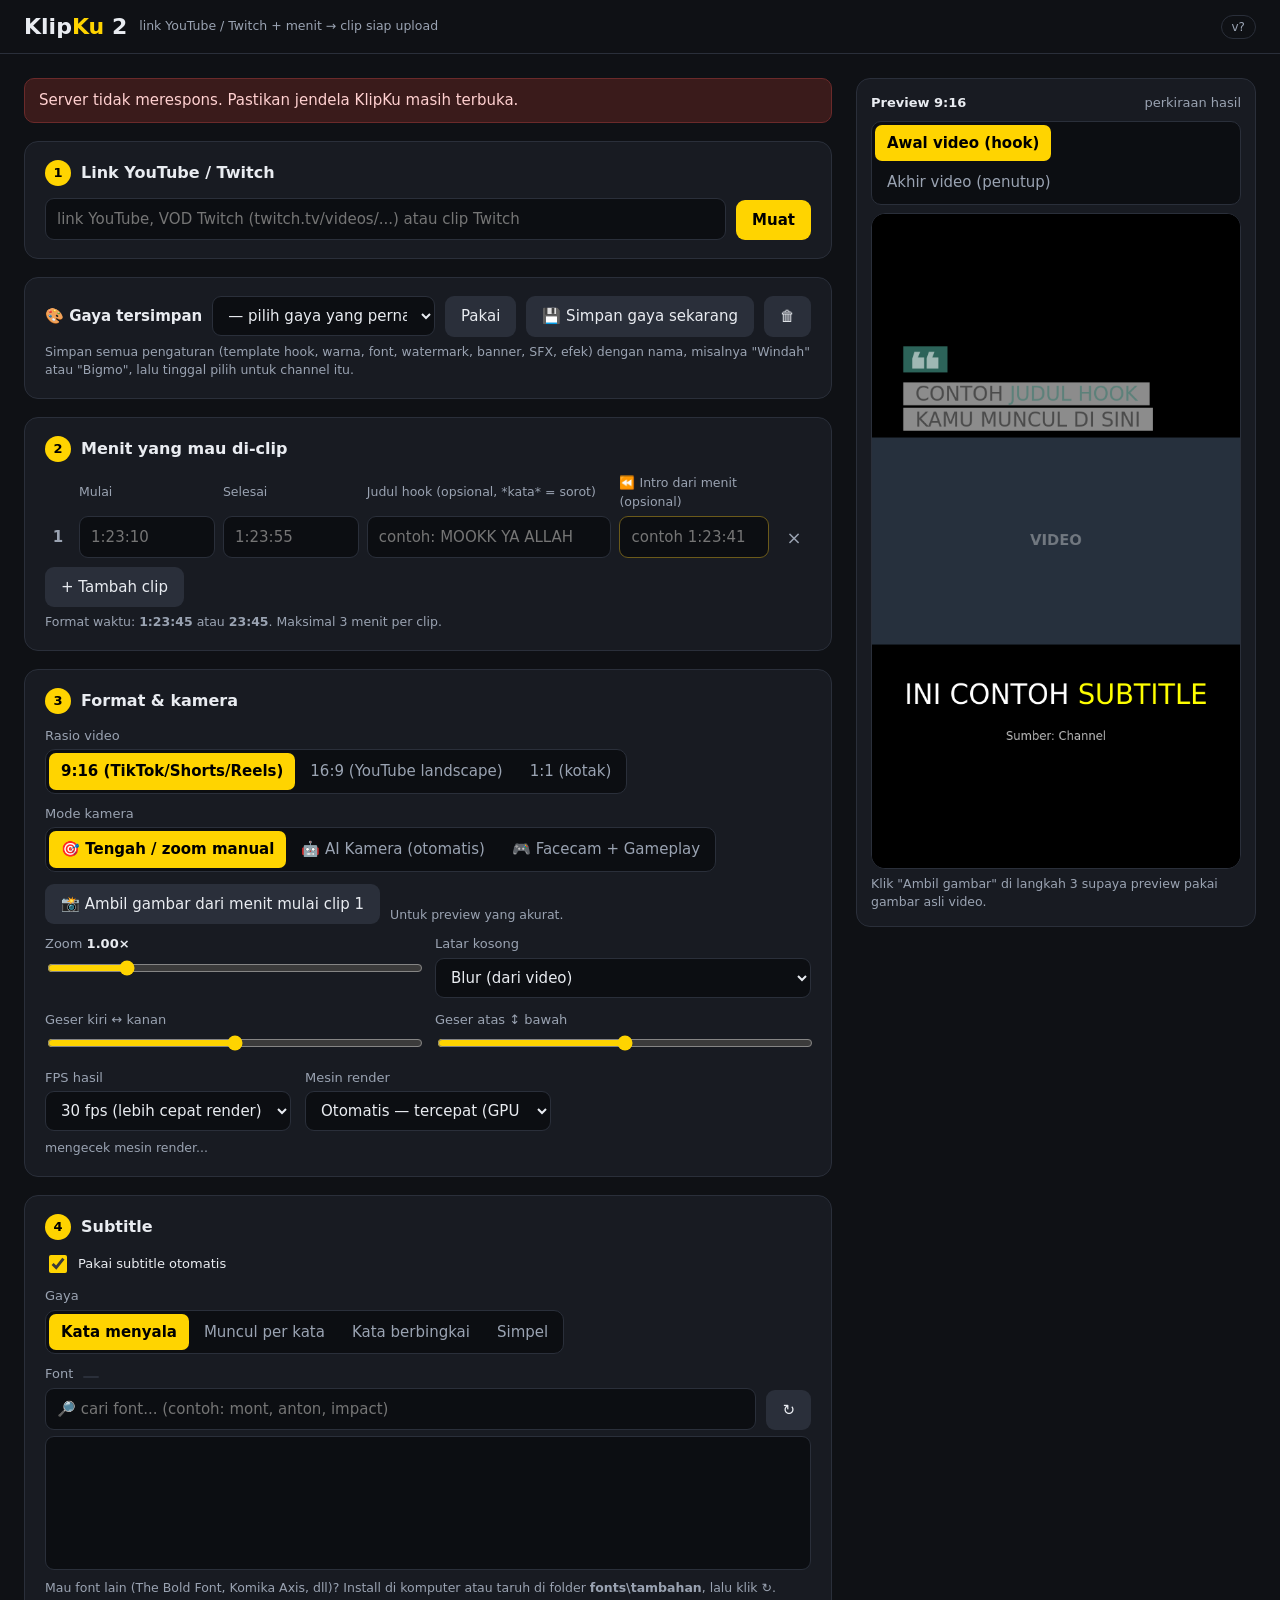
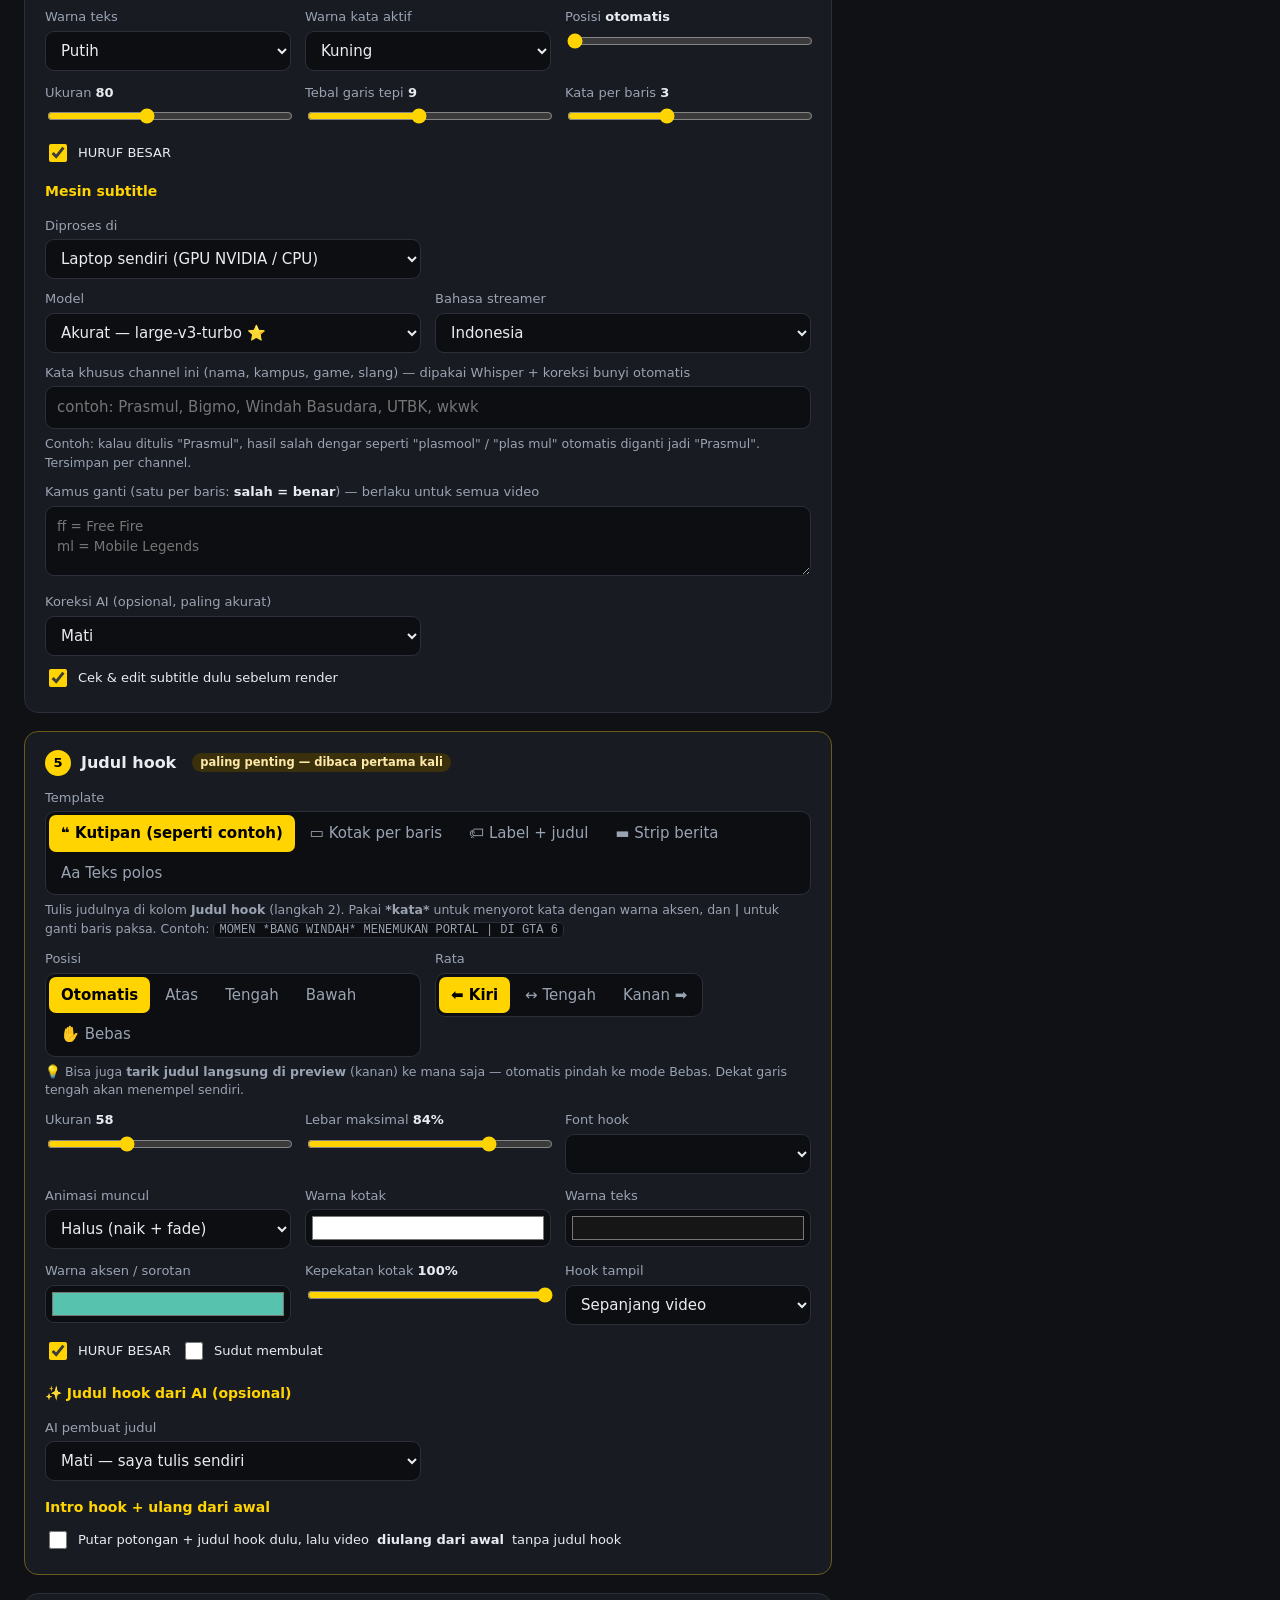
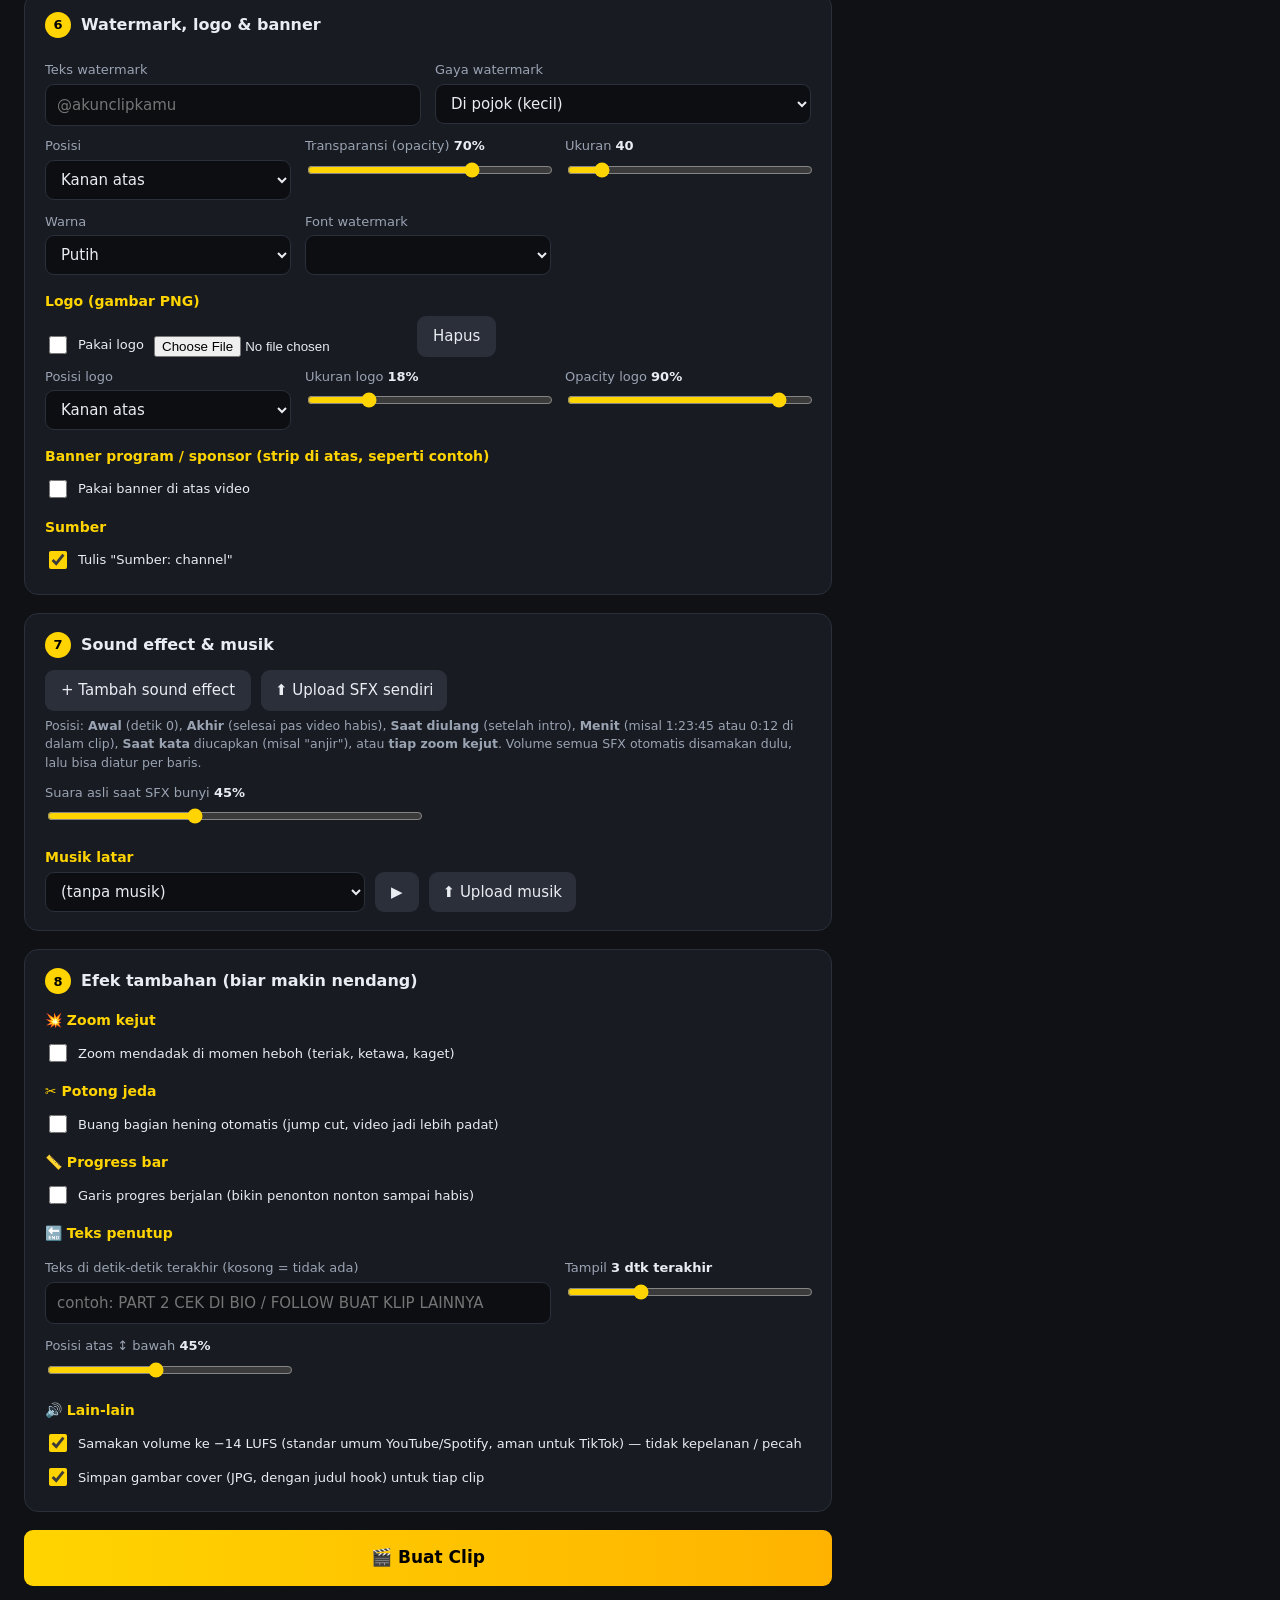
==== commit 1d626480: "KlipKu 2.3: Twitch, template judul hook, SFX, musik, efek + KlipKu Web tampilan baru PC: link Twitch" ====
--- a/web/index.html
+++ b/web/index.html
@@ -3,7 +3,8 @@
 <head>
 <meta charset="utf-8">
 <meta name="viewport" content="width=device-width, initial-scale=1">
-<title>KlipKu 2 — Clip YouTube otomatis</title>
+<link rel="icon" href="data:,">
+<title>KlipKu 2.3 — Clip YouTube & Twitch otomatis</title>
 <style>
 :root{--bg:#0f1115;--card:#181b22;--line:#2a2f3a;--txt:#e9ecf1;--mut:#9aa3b2;--acc:#ffd400;--acc2:#ff3d68;--ok:#3ddc84;--err:#ff5d5d}
 *{box-sizing:border-box}
@@ -94,27 +95,57 @@
 summary{cursor:pointer;color:var(--mut);font-size:13px}
 #logoThumb{max-height:44px;max-width:120px;display:none;border:1px dashed var(--line);border-radius:6px;padding:2px;background:repeating-conic-gradient(#222 0 25%,#333 0 50%) 0 0/12px 12px}
 .only{display:none}
+.thumb{max-height:44px;max-width:120px;display:none;border:1px dashed var(--line);border-radius:6px;padding:2px;background:repeating-conic-gradient(#222 0 25%,#333 0 50%) 0 0/12px 12px}
+input[type=color]{width:100%;height:38px;padding:2px 4px;background:#0c0e12;border:1px solid var(--line);border-radius:9px;cursor:pointer}
+input[type=number]{width:100%;background:#0c0e12;border:1px solid var(--line);color:var(--txt);border-radius:9px;padding:8px 8px;font:inherit}
+.hookcard{border-color:#6b5a1a}
+.hookcard h2 .pill{background:#3a300c;color:#ffe9a8}
+.sfxr{display:grid;grid-template-columns:1.5fr 34px 1.3fr 1fr .9fr 1fr 62px 30px;gap:6px;align-items:center;margin-bottom:6px}
+.sfxr button{padding:7px 0}
+.sfxr .x{background:transparent;color:var(--mut);font-size:18px}
+.sfxhead{font-size:12px;color:var(--mut)}
+.upl{display:inline-block;background:#2a2f3a;border-radius:9px;padding:9px 14px;cursor:pointer;color:var(--txt);margin:0;font-size:15px}
+.upl:hover{filter:brightness(1.15)}
+.chips{display:flex;flex-wrap:wrap;gap:6px;margin:6px 0}
+.chips button{background:#10141b;border:1px solid var(--line);font-size:13px;padding:6px 10px;text-align:left}
+.chips button.on{border-color:var(--acc);color:var(--acc)}
+.rvhook{background:#10141b;border:1px solid var(--line);border-radius:10px;padding:4px 12px 12px;margin-bottom:10px}
+#pv.drag{cursor:grabbing}
+#pv.can{cursor:grab}
+code{background:#0c0e12;border:1px solid var(--line);border-radius:5px;padding:0 5px;font-size:12px}
+@media(max-width:700px){.sfxr{grid-template-columns:1fr 34px 1fr 1fr}}
 </style>
 </head>
 <body>
-<header><h1>Klip<span>Ku</span> 2</h1><small>link YouTube + menit → clip siap upload</small><span class="ver" id="ver">v?</span></header>
+<header><h1>Klip<span>Ku</span> 2</h1><small>link YouTube / Twitch + menit → clip siap upload</small><span class="ver" id="ver">v?</span></header>
 <main>
 <section>
   <div class="banner" id="banner"></div>
 
   <div class="card">
-    <h2><span class="num">1</span>Link YouTube</h2>
+    <h2><span class="num">1</span>Link YouTube / Twitch</h2>
     <div class="row">
-      <input type="text" id="url" placeholder="https://www.youtube.com/watch?v=... (VOD live yang sudah selesai)">
+      <input type="text" id="url" placeholder="link YouTube, VOD Twitch (twitch.tv/videos/...) atau clip Twitch">
       <button class="pri fix" id="btnLoad">Muat</button>
     </div>
     <div class="info" id="vinfo"></div>
+  </div>
+
+  <div class="card presetbar">
+    <div class="row" style="align-items:center">
+      <b class="fix">🎨 Gaya tersimpan</b>
+      <select id="presetSel"><option value="">— pilih gaya yang pernah disimpan —</option></select>
+      <button class="fix" id="btnPresetUse">Pakai</button>
+      <button class="fix" id="btnPresetSave">💾 Simpan gaya sekarang</button>
+      <button class="fix" id="btnPresetDel" title="hapus gaya terpilih">🗑</button>
+    </div>
+    <div class="hint">Simpan semua pengaturan (template hook, warna, font, watermark, banner, SFX, efek) dengan nama, misalnya "Windah" atau "Bigmo", lalu tinggal pilih untuk channel itu.</div>
   </div>
 
   <div class="card">
     <h2><span class="num">2</span>Menit yang mau di-clip</h2>
     <div id="clipsWrap">
-    <div class="clip muted" style="font-size:12.5px;margin-bottom:4px"><span></span><span>Mulai</span><span>Selesai</span><span>Judul hook (opsional)</span><span class="ci">⏪ Intro dari menit (opsional)</span><span></span></div>
+    <div class="clip muted" style="font-size:12.5px;margin-bottom:4px"><span></span><span>Mulai</span><span>Selesai</span><span>Judul hook (opsional, *kata* = sorot)</span><span class="ci">⏪ Intro dari menit (opsional)</span><span></span></div>
     <div id="clips"></div>
     </div>
     <button id="btnAdd">+ Tambah clip</button>
@@ -238,8 +269,63 @@
     </div>
   </div>
 
+  <div class="card hookcard">
+    <h2><span class="num">5</span>Judul hook <span class="pill">paling penting — dibaca pertama kali</span></h2>
+    <label>Template</label>
+    <div class="seg bind" data-key="hook_tpl" id="segTpl">
+      <button data-v="kutipan">❝ Kutipan (seperti contoh)</button>
+      <button data-v="kotak">▭ Kotak per baris</button>
+      <button data-v="label">🏷 Label + judul</button>
+      <button data-v="strip">▬ Strip berita</button>
+      <button data-v="polos">Aa Teks polos</button>
+    </div><input type="hidden" id="hook_tpl" value="kutipan">
+    <div class="hint">Tulis judulnya di kolom <b>Judul hook</b> (langkah 2). Pakai <b>*kata*</b> untuk menyorot kata dengan warna aksen, dan <b>|</b> untuk ganti baris paksa. Contoh: <code>MOMEN *BANG WINDAH* MENEMUKAN PORTAL | DI GTA 6</code></div>
+    <div class="grid2">
+      <div><label>Posisi</label>
+        <div class="seg bind" data-key="hook_pos"><button data-v="auto">Otomatis</button><button data-v="atas">Atas</button><button data-v="tengah">Tengah</button><button data-v="bawah">Bawah</button><button data-v="bebas">✋ Bebas</button></div>
+        <input type="hidden" id="hook_pos" value="auto"></div>
+      <div><label>Rata</label>
+        <div class="seg bind" data-key="hook_align"><button data-v="kiri">⬅ Kiri</button><button data-v="tengah">↔ Tengah</button><button data-v="kanan">Kanan ➡</button></div>
+        <input type="hidden" id="hook_align" value="kiri"></div>
+    </div>
+    <div class="hint">💡 Bisa juga <b>tarik judul langsung di preview</b> (kanan) ke mana saja — otomatis pindah ke mode Bebas. Dekat garis tengah akan menempel sendiri.</div>
+    <div class="grid3">
+      <div class="hkfree"><label>Atas ↕ bawah <b id="vHy"></b></label><input type="range" id="hook_y" min="3" max="97" step="0.5" value="20"></div>
+      <div class="hkfree"><label>Kiri ↔ kanan <b id="vHx"></b></label><input type="range" id="hook_x" min="2" max="98" step="0.5" value="8.5"></div>
+      <div><label>Ukuran <b id="vHs"></b></label><input type="range" id="hook_size" min="30" max="120" value="58"></div>
+      <div><label>Lebar maksimal <b id="vHw"></b></label><input type="range" id="hook_w" min="40" max="98" value="84"></div>
+      <div><label>Font hook</label><select id="hook_font"></select></div>
+      <div><label>Animasi muncul</label><select id="hook_anim"><option value="halus">Halus (naik + fade)</option><option value="none">Langsung muncul</option></select></div>
+      <div class="hkc hkbox"><label>Warna kotak</label><input type="color" id="hook_bg" value="#ffffff"></div>
+      <div class="hkc"><label>Warna teks</label><input type="color" id="hook_txt" value="#161616"></div>
+      <div class="hkc"><label>Warna aksen / sorotan</label><input type="color" id="hook_acc" value="#57c2ae"></div>
+      <div class="hkbox"><label>Kepekatan kotak <b id="vHbo"></b></label><input type="range" id="hook_bg_op" min="20" max="100" value="100"></div>
+      <div class="hkol"><label>Garis tepi teks <b id="vHo"></b></label><input type="range" id="hook_outline" min="0" max="20" value="10"></div>
+      <div class="hklabel"><label>Teks label</label><input type="text" id="hook_label" placeholder="kosong = nama channel"></div>
+      <div class="hksecs"><label>Hook tampil</label><select id="hook_secs"><option value="0">Sepanjang video</option><option value="3">3 detik pertama</option><option value="5">5 detik pertama</option><option value="8">8 detik pertama</option></select></div>
+    </div>
+    <div class="row" style="margin-top:4px">
+      <label class="check fix"><input type="checkbox" id="hook_upper" checked> HURUF BESAR</label>
+      <label class="check fix"><input type="checkbox" id="hook_round"> Sudut membulat</label>
+    </div>
+    <h3>✨ Judul hook dari AI (opsional)</h3>
+    <div class="grid2">
+      <div><label>AI pembuat judul</label><select id="hook_ai"><option value="off">Mati — saya tulis sendiri</option><option value="gemini">Gemini — ikut mendengarkan audio ⭐</option><option value="claude">Claude — dari transkrip</option></select></div>
+      <div class="hkaikey"><label>API key <span id="hkKeyState" class="pill"></span></label><input type="password" id="hook_ai_key" placeholder="tempel API key (disimpan di laptop ini)"></div>
+    </div>
+    <div class="hint hkaihint">Setelah subtitle jadi, AI membaca isi clip lalu memberi <b>3 pilihan judul hook</b>, caption + hashtag TikTok, dan <b>detik momen puncak</b> (dipakai untuk intro kalau kolom intro kosong). Kalau judul di langkah 2 kosong, pilihan pertama dipakai otomatis. Di layar "Cek subtitle" kamu bisa pilih/ubah judulnya.</div>
+
+    <h3>Intro hook + ulang dari awal</h3>
+    <label class="check"><input type="checkbox" id="intro_on"> Putar potongan + judul hook dulu, lalu video <b>diulang dari awal</b> tanpa judul hook</label>
+    <div class="grid3 intro">
+      <div><label>Durasi intro</label><select id="intro_len"><option value="2">2 detik</option><option value="3" selected>3 detik</option><option value="4">4 detik</option><option value="5">5 detik</option><option value="7">7 detik</option></select></div>
+      <div><label>Intro diambil dari</label><div class="hint" style="margin-top:6px">👆 kolom <b>"⏪ Intro dari menit"</b> di langkah 2 (misal <b>1:23:40</b>). Kosong + Judul AI aktif = momen puncak pilihan AI.</div></div>
+      <div><label>Efek saat diulang</label><select id="intro_fx"><option value="none">Tanpa efek (langsung)</option><option value="flash">Kilat putih ⚡</option><option value="rewind">Rewind cepat ⏪</option></select></div>
+    </div>
+  </div>
+
   <div class="card">
-    <h2><span class="num">5</span>Watermark, logo & hook</h2>
+    <h2><span class="num">6</span>Watermark, logo & banner</h2>
     <div class="grid2">
       <div><label>Teks watermark</label><input type="text" id="wm_text" placeholder="@akunclipkamu"></div>
       <div><label>Gaya watermark</label><select id="wm_mode">
@@ -267,7 +353,7 @@
     <div class="row">
       <label class="check fix" style="margin:0"><input type="checkbox" id="logo_on"> Pakai logo</label>
       <input class="fix" type="file" id="logoFile" accept="image/*">
-      <img id="logoThumb" class="fix" alt="logo">
+      <img id="logoThumb" class="fix thumb" alt="logo">
       <button class="fix" id="btnLogoDel">Hapus</button>
     </div>
     <div class="grid3">
@@ -279,25 +365,107 @@
       <div><label>Opacity logo <b id="vLo"></b></label><input type="range" id="logo_opacity" min="10" max="100" value="90"></div>
     </div>
 
-    <h3>Judul hook</h3>
-    <div class="grid3">
-      <div><label>Gaya hook</label><select id="hook_box"><option value="putih">Bingkai putih (teks hitam)</option><option value="hitam">Bingkai hitam (teks putih)</option><option value="polos">Polos — teks saja</option></select></div>
-      <div class="hkpolos"><label>Warna teks hook</label><select id="hook_color"><option value="putih">Putih</option><option value="kuning">Kuning</option><option value="hitam">Hitam</option><option value="merah">Merah</option><option value="biru">Biru</option><option value="hijau">Hijau</option></select></div>
-      <div class="hkpolos"><label>Garis tepi hook <b id="vHo"></b></label><input type="range" id="hook_outline" min="0" max="20" value="10"></div>
-      <div><label>Ukuran hook <b id="vHs"></b></label><input type="range" id="hook_size" min="36" max="110" value="58"></div>
-      <div><label>Font hook</label><select id="hook_font"></select></div>
-      <div class="hksecs"><label>Hook tampil</label><select id="hook_secs"><option value="0">Sepanjang video</option><option value="3">3 detik pertama</option><option value="5">5 detik pertama</option></select></div>
-    </div>
-    <h3>Intro hook + ulang dari awal</h3>
-    <label class="check"><input type="checkbox" id="intro_on"> Putar potongan + judul hook dulu, lalu video <b>diulang dari awal</b> tanpa judul hook</label>
-    <div class="grid3 intro">
-      <div><label>Durasi intro</label><select id="intro_len"><option value="2">2 detik</option><option value="3" selected>3 detik</option><option value="4">4 detik</option><option value="5">5 detik</option><option value="7">7 detik</option></select></div>
-      <div><label>Intro diambil dari</label><div class="hint" style="margin-top:6px">👆 isi kolom <b>"⏪ Intro dari (menit)"</b> di langkah 2, per clip (misal <b>1:23:40</b>)</div></div>
-      <div><label>Efek saat diulang</label><select id="intro_fx"><option value="none">Tanpa efek (langsung)</option><option value="flash">Kilat putih ⚡</option><option value="rewind">Rewind cepat ⏪</option></select></div>
-    </div>
-    <div class="hint intro">Contoh: clip 1:23:10–1:24:00, judul hook "MOOK YA ALLAH", intro dari <b>1:23:41</b> (momen pas kejadian) → penonton lihat 3 detik momen itu + judul hook, lalu video mulai lagi dari 1:23:10 tanpa judul. Kosongkan = 3 detik pertama clip. Boleh juga tulis detik di dalam clip (misal 0:31).</div>
+    <h3>Banner program / sponsor (strip di atas, seperti contoh)</h3>
+    <label class="check"><input type="checkbox" id="banner_on"> Pakai banner di atas video</label>
+    <div class="bnopts">
+      <div class="seg bind" data-key="banner_mode" style="margin-top:8px"><button data-v="teks">Teks + logo</button><button data-v="gambar">Gambar PNG jadi</button></div>
+      <input type="hidden" id="banner_mode" value="teks">
+      <div class="bnteks">
+        <div class="grid2">
+          <div><label>Teks kiri</label><input type="text" id="banner_text1" placeholder="BUAT KONTEN & DIBAYAR BANYAK DI"></div>
+          <div><label>Teks kanan (setelah logo)</label><input type="text" id="banner_text2" placeholder="nama program / akun"></div>
+        </div>
+        <div class="row" style="margin-top:10px">
+          <span class="fix muted" style="font-size:13px">Logo di tengah banner:</span>
+          <input class="fix" type="file" id="bnLogoFile" accept="image/*">
+          <img id="bnLogoThumb" class="fix thumb" alt="logo banner">
+          <button class="fix" id="btnBnLogoDel">Hapus</button>
+        </div>
+        <div class="grid3">
+          <div><label>Ukuran teks kiri <b id="vBs1"></b></label><input type="range" id="banner_size" min="16" max="60" value="30"></div>
+          <div><label>Ukuran teks kanan <b id="vBs2"></b></label><input type="range" id="banner_size2" min="16" max="80" value="40"></div>
+          <div><label>Tinggi banner <b id="vBh"></b></label><input type="range" id="banner_h" min="50" max="200" value="104"></div>
+          <div><label>Posisi logo <b id="vBlx"></b></label><input type="range" id="banner_lx" min="0" max="95" value="0"></div>
+          <div><label>Warna banner</label><input type="color" id="banner_bg" value="#000000"></div>
+          <div><label>Kepekatan <b id="vBop"></b></label><input type="range" id="banner_op" min="0" max="100" value="60"></div>
+          <div><label>Warna teks</label><input type="color" id="banner_txt" value="#ffffff"></div>
+          <div><label class="check" style="margin-top:30px"><input type="checkbox" id="banner_line" checked> Garis tipis di bawah</label></div>
+        </div>
+      </div>
+      <div class="bngambar">
+        <div class="row" style="margin-top:10px">
+          <span class="fix muted" style="font-size:13px">Gambar banner (PNG, boleh transparan):</span>
+          <input class="fix" type="file" id="bnFile" accept="image/*">
+          <img id="bnThumb" class="fix thumb" alt="banner" style="max-width:220px">
+          <button class="fix" id="btnBnDel">Hapus</button>
+        </div>
+        <div class="grid2"><div><label>Lebar <b id="vBw"></b></label><input type="range" id="banner_w" min="30" max="100" value="100"></div></div>
+      </div>
+      <div class="grid3"><div><label>Jarak dari atas <b id="vBy"></b></label><input type="range" id="banner_y" min="0" max="40" step="0.5" value="4.5"></div></div>
+      <div class="hint">Watermark pojok atas, logo atas, dan judul hook (posisi Otomatis/Atas) otomatis turun di bawah banner supaya tidak tertimpa.</div>
+    </div>
     <h3>Sumber</h3>
     <label class="check"><input type="checkbox" id="credit" checked> Tulis "Sumber: channel"</label>
+  </div>
+
+  <div class="card">
+    <h2><span class="num">7</span>Sound effect & musik</h2>
+    <div id="sfxRows"></div>
+    <div class="row" style="margin-top:6px">
+      <button class="fix" id="btnSfxAdd">+ Tambah sound effect</button>
+      <label class="fix upl">⬆ Upload SFX sendiri<input type="file" id="sfxFile" accept="audio/*" multiple hidden></label>
+      <span class="hint fix" id="sfxCount"></span>
+    </div>
+    <div class="hint">Posisi: <b>Awal</b> (detik 0), <b>Akhir</b> (selesai pas video habis), <b>Saat diulang</b> (setelah intro), <b>Menit</b> (misal 1:23:45 atau 0:12 di dalam clip), <b>Saat kata</b> diucapkan (misal "anjir"), atau <b>tiap zoom kejut</b>. Volume semua SFX otomatis disamakan dulu, lalu bisa diatur per baris.</div>
+    <div class="grid2">
+      <div><label>Suara asli saat SFX bunyi <b id="vDuck"></b></label><input type="range" id="sfx_duck" min="10" max="100" value="45"></div>
+    </div>
+    <h3>Musik latar</h3>
+    <div class="row">
+      <select id="music" style="max-width:320px"><option value="">(tanpa musik)</option></select>
+      <button class="fix" id="btnMusicPlay" title="dengar">▶</button>
+      <label class="fix upl">⬆ Upload musik<input type="file" id="musicFile" accept="audio/*" hidden></label>
+    </div>
+    <div class="grid2 musopt">
+      <div><label>Volume musik <b id="vMv"></b></label><input type="range" id="music_vol" min="2" max="60" value="12"></div>
+      <div><label class="check" style="margin-top:30px"><input type="checkbox" id="music_duck" checked> Musik otomatis mengecil saat ada yang bicara</label></div>
+    </div>
+    <div class="hint musopt">⚠️ Musik populer berhak cipta bisa membuat video dibisukan TikTok. Lebih aman pakai musik bebas royalti, atau tambahkan lagu dari dalam aplikasi TikTok saat upload.</div>
+  </div>
+
+  <div class="card">
+    <h2><span class="num">8</span>Efek tambahan (biar makin nendang)</h2>
+    <h3>💥 Zoom kejut</h3>
+    <label class="check"><input type="checkbox" id="punch_on"> Zoom mendadak di momen heboh (teriak, ketawa, kaget)</label>
+    <div class="punchopt">
+      <div class="grid3">
+        <div><label class="check" style="margin-top:28px"><input type="checkbox" id="punch_auto" checked> Cari momen otomatis</label></div>
+        <div><label>Maksimal per clip <b id="vPm"></b></label><input type="range" id="punch_max" min="1" max="10" value="4"></div>
+        <div><label>Kekuatan zoom <b id="vPz"></b></label><input type="range" id="punch_z" min="1.05" max="1.5" step="0.01" value="1.18"></div>
+        <div><label>Lama zoom <b id="vPl2"></b></label><input type="range" id="punch_len" min="0.4" max="3" step="0.1" value="1.2"></div>
+        <div style="grid-column:span 2"><label>Tambah manual di menit (pisahkan koma)</label><input type="text" id="punch_times" placeholder="contoh: 1:23:41, 0:15"></div>
+      </div>
+    </div>
+    <h3>✂️ Potong jeda</h3>
+    <label class="check"><input type="checkbox" id="jc_on"> Buang bagian hening otomatis (jump cut, video jadi lebih padat)</label>
+    <div class="grid2 jcopt"><div><label>Potong kalau hening lebih dari <b id="vJg"></b></label><input type="range" id="jc_gap" min="0.4" max="3" step="0.1" value="0.8"></div></div>
+    <div class="hint jcopt">Untuk gameplay yang ramai aksi tapi sepi omongan, matikan saja (nanti bagian aksinya ikut terpotong).</div>
+    <h3>📏 Progress bar</h3>
+    <label class="check"><input type="checkbox" id="pbar_on"> Garis progres berjalan (bikin penonton nonton sampai habis)</label>
+    <div class="grid3 pbopt">
+      <div><label>Posisi</label><select id="pbar_pos"><option value="bawah">Bawah</option><option value="atas">Atas</option></select></div>
+      <div><label>Warna</label><input type="color" id="pbar_col" value="#ffd400"></div>
+      <div><label>Tebal <b id="vPh"></b></label><input type="range" id="pbar_h" min="4" max="24" value="10"></div>
+    </div>
+    <h3>🔚 Teks penutup</h3>
+    <div class="grid3">
+      <div style="grid-column:span 2"><label>Teks di detik-detik terakhir (kosong = tidak ada)</label><input type="text" id="cta_text" placeholder="contoh: PART 2 CEK DI BIO / FOLLOW BUAT KLIP LAINNYA"></div>
+      <div><label>Tampil <b id="vCs"></b></label><input type="range" id="cta_secs" min="1" max="8" step="0.5" value="3"></div>
+      <div><label>Posisi atas ↕ bawah <b id="vCy"></b></label><input type="range" id="cta_y" min="10" max="90" value="45"></div>
+    </div>
+    <h3>🔊 Lain-lain</h3>
+    <label class="check"><input type="checkbox" id="loud_on" checked> Samakan volume ke −14 LUFS (standar umum YouTube/Spotify, aman untuk TikTok) — tidak kepelanan / pecah</label>
+    <label class="check"><input type="checkbox" id="cover_on" checked> Simpan gambar cover (JPG, dengan judul hook) untuk tiap clip</label>
   </div>
 
   <button class="big" id="btnGo">🎬 Buat Clip</button>
@@ -312,6 +480,13 @@
     <div id="warns"></div>
     <div class="err" id="err"></div>
     <div id="rvBox">
+      <div class="rvhook">
+        <label><b>Judul hook clip ini</b> (pakai *kata* untuk sorot)</label>
+        <div id="rvHooks" class="chips"></div>
+        <input type="text" id="rvHook" placeholder="judul hook">
+        <label>Caption TikTok</label>
+        <textarea id="rvCaption" placeholder="caption + hashtag (kosong = otomatis)"></textarea>
+      </div>
       <div class="warn">Periksa tulisan subtitle. Perbaiki kata yang salah, kosongkan baris untuk menghapus. Waktunya otomatis.</div>
       <div id="rvRows" style="margin-top:10px"></div>
       <button class="pri" id="btnRv">✅ Lanjut Render</button>
@@ -325,6 +500,7 @@
 <aside>
   <div class="card" style="padding:14px">
     <div class="vl" style="margin-bottom:8px"><b>Preview <span id="pvAspect">9:16</span></b><span id="pvNote">perkiraan hasil</span></div>
+    <div class="seg" id="segPv" style="margin-bottom:8px"><button data-v="awal" class="on">Awal video (hook)</button><button data-v="akhir">Akhir video (penutup)</button></div>
     <canvas id="pv" width="540" height="960"></canvas>
     <div class="hint" id="pvHint">Klik "Ambil gambar" di langkah 3 supaya preview pakai gambar asli video.</div>
   </div>
@@ -335,7 +511,7 @@
 const $ = s => document.querySelector(s);
 const $$ = s => [...document.querySelectorAll(s)];
 const ASPECT = {"9:16":[1080,1920],"16:9":[1920,1080],"1:1":[1080,1080]};
-const st = {aspect:"9:16", layout:"static", game_mode:"isi", sub_style:"highlight", cam:null, faces:[], info:null, img:null, job:null, reviewChunks:null, fonts:[], loaded:{}, logoImg:null};
+const st = {aspect:"9:16", layout:"static", game_mode:"isi", sub_style:"highlight", cam:null, faces:[], info:null, img:null, job:null, reviewChunks:null, fonts:[], loaded:{}, logoImg:null, imgs:{}, sfxLib:[], musicLib:[], presets:{}};
 let W=1080, H=1920;
 
 async function api(path, body){
@@ -354,6 +530,16 @@
 seg("#segLayout","layout",()=>{ $$(".only").forEach(e=>e.style.display=e.dataset.show===st.layout?"block":"none"); drawBoxes(); });
 seg("#segGame","game_mode",()=>$$(".gz").forEach(e=>e.style.display=st.game_mode==="isi"?"":"none"));
 seg("#segStyle","sub_style");
+// seg yang terikat ke input tersembunyi (nilainya ikut tersimpan & dipulihkan)
+function syncSegs(){ $$(".seg.bind").forEach(g=>{ const v=$("#"+g.dataset.key).value; g.querySelectorAll("button").forEach(b=>b.classList.toggle("on",b.dataset.v===v)); }); }
+$$(".seg.bind").forEach(g=>g.querySelectorAll("button").forEach(b=>b.onclick=()=>{ $("#"+g.dataset.key).value=b.dataset.v; if(g.dataset.key==="hook_tpl") applyTpl(b.dataset.v); if(g.dataset.key==="hook_pos"&&b.dataset.v==="bebas") freeFromCurrent(); refresh(); }));
+const TPL_DEF={kutipan:{bg:"#ffffff",txt:"#161616",acc:"#57c2ae",align:"kiri",font:"Montserrat ExtraBold",op:100},
+  kotak:{bg:"#ffffff",txt:"#000000",acc:"#ff3d68",align:"tengah",op:100},label:{bg:"#000000",txt:"#ffffff",acc:"#ffd400",align:"kiri",op:100},
+  strip:{bg:"#000000",txt:"#ffffff",acc:"#ffd400",align:"kiri",op:75},polos:{bg:"#000000",txt:"#ffffff",acc:"#ffd400",align:"tengah",op:100}};
+function applyTpl(t){ const d=TPL_DEF[t]; if(!d) return; $("#hook_bg").value=d.bg; $("#hook_txt").value=d.txt; $("#hook_acc").value=d.acc; $("#hook_align").value=d.align; $("#hook_bg_op").value=d.op;
+  if(d.font){ const f=st.fonts.find(x=>x.name===d.font); if(f) $("#hook_font").value=f.id; } }
+let pvMode="awal";
+$$("#segPv button").forEach(b=>b.onclick=()=>{ $$("#segPv button").forEach(x=>x.classList.remove("on")); b.classList.add("on"); pvMode=b.dataset.v; draw(); });
 
 // ---------- clips
 function addClip(c={}){
@@ -364,21 +550,38 @@
   d.querySelector("input.ci").oninput=()=>{ if(d.querySelector("input.ci").value.trim()&&!$("#intro_on").checked){ $("#intro_on").checked=true; refresh(); } };
   $("#clips").appendChild(d); renum();
 }
-function renum(){ $$(".clip b").forEach((b,i)=>b.textContent=i+1); if(!document.querySelector("#clips .clip")) addClip(); }
+function renum(){ $$(".clip b").forEach((b,i)=>b.textContent=i+1); if(!document.querySelector("#clips .clip")) addClip();
+  $$("#sfxRows .sc").forEach(sel=>{ const v=sel.value; sel.innerHTML=clipOptions(v); }); }
 function clips(){ return $$("#clips .clip").map(d=>({start:d.querySelector(".cs").value.trim(),end:d.querySelector(".ce").value.trim(),title:d.querySelector(".ct").value.trim(),intro:d.querySelector(".ci").value.trim()})).filter(c=>c.start||c.end); }
 $("#btnAdd").onclick=()=>addClip(); addClip();
 
 // ---------- labels + visibility
 const lab=[["#zoom","#vZoom",v=>(+v).toFixed(2)+"×"],["#ai_zoom","#vAiz",v=>(+v).toFixed(2)+"×"],["#cam_pct","#vCam",v=>v+"%"],["#game_zoom","#vGz",v=>(+v).toFixed(2)+"×"],
   ["#sub_size","#vSz",v=>v],["#sub_outline","#vOl",v=>v],["#per_line","#vPl",v=>v],["#hook_size","#vHs",v=>v],["#sub_y_pct","#vPos",v=>+v?v+"%":"otomatis"],
-  ["#wm_opacity","#vOp",v=>v+"%"],["#wm_size","#vWs",v=>v],["#wm_angle","#vAng",v=>v+"°"],["#wm_every","#vEv",v=>v+" detik"],["#logo_size","#vLs",v=>v+"%"],["#logo_opacity","#vLo",v=>v+"%"],["#hook_outline","#vHo",v=>v]];
+  ["#wm_opacity","#vOp",v=>v+"%"],["#wm_size","#vWs",v=>v],["#wm_angle","#vAng",v=>v+"°"],["#wm_every","#vEv",v=>v+" detik"],["#logo_size","#vLs",v=>v+"%"],["#logo_opacity","#vLo",v=>v+"%"],["#hook_outline","#vHo",v=>v],
+  ["#hook_y","#vHy",v=>v+"%"],["#hook_x","#vHx",v=>v+"%"],["#hook_w","#vHw",v=>v+"%"],["#hook_bg_op","#vHbo",v=>v+"%"],["#banner_size","#vBs1",v=>v],["#banner_size2","#vBs2",v=>v],["#banner_h","#vBh",v=>v+" px"],
+  ["#banner_lx","#vBlx",v=>+v?v+"%":"otomatis (tengah)"],["#banner_op","#vBop",v=>v+"%"],["#banner_w","#vBw",v=>v+"%"],["#banner_y","#vBy",v=>v+"%"],["#sfx_duck","#vDuck",v=>+v>=100?"tidak dikecilkan":v+"%"],["#music_vol","#vMv",v=>v+"%"],
+  ["#punch_max","#vPm",v=>v+"×"],["#punch_z","#vPz",v=>(+v).toFixed(2)+"×"],["#punch_len","#vPl2",v=>(+v).toFixed(1)+" dtk"],["#jc_gap","#vJg",v=>(+v).toFixed(1)+" dtk"],["#pbar_h","#vPh",v=>v+" px"],["#cta_secs","#vCs",v=>v+" dtk terakhir"],["#cta_y","#vCy",v=>v+"%"]];
 function refresh(){
   lab.forEach(([i,o,f])=>$(o).textContent=f($(i).value));
   const m=$("#wm_mode").value;
   $(".wmpos").style.display=m==="pojok"?"":"none"; $(".wmang").style.display=(m==="diagonal"||m==="pola"||m==="belakang")?"":"none"; $(".wmevery").style.display=m==="pindah"?"":"none";
   $("#wmHint").textContent = m==="belakang" ? "Watermark ditaruh di layer BELAKANG video (di area blur). Paling cocok di mode Tengah dengan zoom < 1,9× pada 9:16, supaya ada area blur yang terlihat." : m==="pola" ? "Teks diulang miring di seluruh layar — susah dihapus/di-crop orang lain. Pakai opacity rendah (10–20%)." : m==="pindah" ? "Watermark berpindah pojok tiap beberapa detik, jadi tidak bisa di-crop/blur di satu tempat." : m==="diagonal" ? "Satu teks besar miring di tengah, transparan — seperti watermark dokumen." : "";
   $$(".aikey").forEach(e=>e.style.display=$("#ai_fix").value==="off"?"none":"");
-  $$(".hkpolos").forEach(e=>e.style.display=$("#hook_box").value==="polos"?"":"none");
+  const tpl=$("#hook_tpl").value;
+  $$(".hkfree").forEach(e=>e.style.display=$("#hook_pos").value==="bebas"?"":"none");
+  $$(".hkbox").forEach(e=>e.style.display=(tpl==="kutipan"||tpl==="kotak"||tpl==="strip")?"":"none");
+  $$(".hkol").forEach(e=>e.style.display=(tpl==="polos"||tpl==="label")?"":"none");
+  $$(".hklabel").forEach(e=>e.style.display=tpl==="label"?"":"none");
+  const hai=$("#hook_ai").value; $$(".hkaihint").forEach(e=>e.style.display=hai==="off"?"none":"");
+  $$(".hkaikey").forEach(e=>e.style.display=hai==="off"?"none":""); $("#hkKeyState").textContent=keysSaved[hai]?"✅ tersimpan — kosongkan untuk tetap pakai":"belum ada";
+  $(".bnopts").style.display=$("#banner_on").checked?"":"none";
+  $(".bnteks").style.display=$("#banner_mode").value==="teks"?"":"none"; $(".bngambar").style.display=$("#banner_mode").value==="gambar"?"":"none";
+  $$(".musopt").forEach(e=>e.style.display=$("#music").value?"":"none");
+  $(".punchopt").style.display=$("#punch_on").checked?"":"none";
+  $$(".jcopt").forEach(e=>e.style.display=$("#jc_on").checked?"":"none");
+  $(".pbopt").style.display=$("#pbar_on").checked?"":"none";
+  syncSegs();
   $$(".intro").forEach(e=>e.style.display=$("#intro_on").checked?"":"none");
   $("#clipsWrap").classList.toggle("intro",$("#intro_on").checked);
   $$(".groqkey").forEach(e=>e.style.display=$("#engine").value==="groq"?"":"none");
@@ -417,16 +620,25 @@
   try{ const ff=new FontFace("kf_"+id,`url(/fontfile/${id})`); await ff.load(); document.fonts.add(ff); st.loaded[id]=true; }catch(e){ st.loaded[id]="fail"; }
 }
 async function loadFonts(){ await Promise.all([loadFont($("#font").value), loadFont($("#wm_font").value||$("#font").value), loadFont($("#hook_font").value||$("#font").value)]); }
+function finfo(id){ return st.fonts.find(f=>f.id===id)||{asc:0.95,desc:0.25,cap:0.7}; }
 const fcss=(id,px)=>`${px*S()}px "kf_${id}", system-ui`;
 
 // ---------- load video
 $("#btnLoad").onclick=async()=>{
-  const url=$("#url").value.trim(); if(!url) return alert("Tempel link YouTube dulu.");
+  const url=$("#url").value.trim(); if(!url) return alert("Tempel link YouTube / Twitch dulu.");
   const b=$("#btnLoad"); b.disabled=true; b.textContent="Memuat...";
   const box=$("#vinfo"); box.style.display="block"; box.innerHTML="⏳ Membaca info video...";
   try{
     const d=await api("/api/info",{url}); st.info=d.info; const mh=d.info.max_height;
-    box.innerHTML=`<b>${esc(d.info.title||"")}</b><br><span class="muted">${esc(d.info.channel||"")} · durasi ${d.duration_text} · resolusi maks ${mh?mh+"p":"?"}</span>`+(mh&&mh<1080?`<div class="warn">Video ini maksimal ${mh}p.</div>`:"");
+    const tw=d.info.platform==="twitch", isClip=tw&&String(d.info.key||"").startsWith("twc-");
+    const badge=`<span class="pill" style="background:${tw?"#9146ff":"#c4302b"};color:#fff">${tw?(isClip?"Twitch clip":"Twitch VOD"):"YouTube"}</span> `;
+    box.innerHTML=`${badge}<b>${esc(d.info.title||"")}</b><br><span class="muted">${esc(d.info.channel||"")} · durasi ${d.duration_text} · resolusi maks ${mh?mh+"p":"?"}${isClip&&d.info.clipper?` · di-clip oleh ${esc(d.info.clipper)}`:""}</span>`+(mh&&mh<1080?`<div class="warn">Video ini maksimal ${mh}p.</div>`:"");
+    // isi otomatis menit: clip Twitch = seluruh clip; link dengan ?t= = menit mulai
+    const r0=document.querySelector("#clips .clip");
+    if(r0&&!r0.querySelector(".cs").value){
+      if(isClip){ r0.querySelector(".cs").value="0:00"; r0.querySelector(".ce").value=d.duration_text; }
+      else { const tm=/[?&#]t=((?:\d+h)?(?:\d+m)?(?:\d+s?)?)(?:&|$)/.exec(url); if(tm&&tm[1]){ const q=/(?:(\d+)h)?(?:(\d+)m)?(?:(\d+)s?)?/.exec(tm[1]); const sec=(+q[1]||0)*3600+(+q[2]||0)*60+(+q[3]||0); if(sec>0){ const h=Math.floor(sec/3600), m=Math.floor(sec%3600/60), ss=sec%60; r0.querySelector(".cs").value=h?`${h}:${String(m).padStart(2,"0")}:${String(ss).padStart(2,"0")}`:`${m}:${String(ss).padStart(2,"0")}`; } } }
+    }
     if(d.saved_cam){ st.cam=d.saved_cam; }
     if(d.saved_terms && !$("#prompt").value) $("#prompt").value=d.saved_terms;
     refresh();
@@ -436,7 +648,7 @@
 
 // ---------- frame, faces, cam rect
 $("#btnFrame").onclick=async()=>{
-  const url=$("#url").value.trim(); if(!url) return alert("Isi link YouTube dulu (langkah 1).");
+  const url=$("#url").value.trim(); if(!url) return alert("Isi link YouTube / Twitch dulu (langkah 1).");
   const c=clips()[0]; const t=(c&&c.start)||"0"; const b=$("#btnFrame"); const old=b.textContent;
   b.disabled=true; b.textContent="⏳ Mengambil gambar & mendeteksi wajah...";
   try{
@@ -497,7 +709,7 @@
   const fid=$("#wm_font").value||$("#font").value, size=+$("#wm_size").value, op=Math.max(.03,$("#wm_opacity").value/100), ang=+$("#wm_angle").value;
   const s=S(); cx.save(); cx.font=fcss(fid,size); cx.fillStyle=TC[$("#wm_color").value]||"#fff"; cx.strokeStyle=`rgba(0,0,0,${op*0.7})`; cx.lineWidth=Math.max(1,size*0.05)*2*s; cx.globalAlpha=op; cx.lineJoin="round";
   const put=(x,y,align,base,rot)=>{ cx.save(); cx.translate(x*s,y*s); if(rot) cx.rotate(-rot*Math.PI/180); cx.textAlign=align; cx.textBaseline=base; cx.globalAlpha=1; cx.globalAlpha=op; cx.strokeText(text,0,0); cx.fillText(text,0,0); cx.restore(); };
-  const m=Math.round(W*0.04), top=Math.round(H*0.06), bot=Math.round(H*(H>W?0.12:0.07));
+  const m=Math.round(W*0.04), top=Math.round(Math.max(H*0.06,(st.safeTop||0)+H*0.012)), bot=Math.round(H*(H>W?0.12:0.07));
   const corner={"kiri-atas":[m,top,"left","top"],"kanan-atas":[W-m,top,"right","top"],"kiri-bawah":[m,H-bot,"left","bottom"],"kanan-bawah":[W-m,H-bot,"right","bottom"],"atas-tengah":[W/2,top,"center","top"],"bawah-tengah":[W/2,H-bot,"center","bottom"],"tengah":[W/2,H/2,"center","middle"]};
   if(mode==="pojok"){ const c=corner[$("#wm_pos").value]||corner["kanan-atas"]; put(c[0],c[1],c[2],c[3],0); }
   else if(mode==="pindah"){ const c=corner["kanan-atas"]; put(c[0],c[1],c[2],c[3],0); }
@@ -508,7 +720,7 @@
 }
 function drawLogo(){
   if(!$("#logo_on").checked||!st.logoImg) return; const im=st.logoImg, s=S();
-  const lw=even(W*$("#logo_size").value/100), lh=lw*im.naturalHeight/im.naturalWidth, m=Math.round(W*0.04), top=Math.round(H*0.06), bot=Math.round(H*(H>W?0.12:0.07));
+  const lw=even(W*$("#logo_size").value/100), lh=lw*im.naturalHeight/im.naturalWidth, m=Math.round(W*0.04), top=Math.round(Math.max(H*0.06,(st.safeTop||0)+H*0.012)), bot=Math.round(H*(H>W?0.12:0.07));
   const p={"kiri-atas":[m,top],"kanan-atas":[W-lw-m,top],"kiri-bawah":[m,H-lh-bot],"kanan-bawah":[W-lw-m,H-lh-bot],"atas-tengah":[(W-lw)/2,top],"bawah-tengah":[(W-lw)/2,H-lh-bot],"tengah":[(W-lw)/2,(H-lh)/2]}[$("#logo_pos").value];
   cx.save(); cx.globalAlpha=$("#logo_opacity").value/100; cx.drawImage(im,p[0]*s,p[1]*s,lw*s,lh*s); cx.restore();
 }
@@ -542,21 +754,16 @@
     if(img) dimg(img,X/k,Y/k,CW/k,CH/k,left,top,CW,CH); else placeholder("VIDEO",left,top,CW,CH);
     fgTop=top; fgBot=top+CH; $("#pvNote").textContent="perkiraan hasil";
   }
+  st.safeTop=drawBanner();
   drawLogo();
   const g=geom(fgTop,fgBot);
   const fid=$("#font").value;
   // credit
   if($("#credit").checked){ cx.save(); cx.font=fcss(fid,H>W?34*W/1080:30); cx.textAlign="center"; cx.textBaseline="middle"; cx.lineWidth=6*s; cx.strokeStyle="rgba(0,0,0,.8)"; cx.globalAlpha=.75; const t="Sumber: "+((st.info&&st.info.channel)||"Channel"); cx.strokeText(t,W/2*s,g.credit*s); cx.fillStyle="#fff"; cx.fillText(t,W/2*s,g.credit*s); cx.restore(); }
   drawWatermark(false);
-  // hook
-  const c0=clips()[0]; let hook=c0&&c0.title||""; if($("#uppercase").checked) hook=hook.toUpperCase();
-  if(hook){ const hs=+$("#hook_size").value, hfid=$("#hook_font").value||fid, box=$("#hook_box").value; cx.save(); cx.font=fcss(hfid,hs); cx.textAlign="center"; cx.textBaseline="middle"; cx.lineJoin="round";
-    const lines=wrap(hook,W-2*Math.round(W*0.09)), lh=hs*1.25, tot=lines.length*lh, pad=hs*0.3; const wmax=Math.max(...lines.map(l=>cx.measureText(l).width/s));
-    if(box==="polos"){ const ol=Math.round(hs*$("#hook_outline").value/100); cx.lineWidth=ol*2*s; cx.strokeStyle="#000";
-      lines.forEach((l,i)=>{ const y=(g.hook-tot/2+lh*(i+.5))*s; if(ol>0) cx.strokeText(l,W/2*s,y); cx.fillStyle=TC[$("#hook_color").value]; cx.fillText(l,W/2*s,y); }); }
-    else { cx.fillStyle=box==="hitam"?"#000":"#fff"; cx.fillRect((W/2-wmax/2-pad)*s,(g.hook-tot/2-pad)*s,(wmax+2*pad)*s,(tot+2*pad)*s);
-      cx.fillStyle=box==="hitam"?"#fff":"#000"; lines.forEach((l,i)=>cx.fillText(l,W/2*s,(g.hook-tot/2+lh*(i+.5))*s)); }
-    cx.restore(); }
+  // hook / penutup
+  if(pvMode==="akhir"){ drawCta(g); st.hookBounds=null; } else drawHook(g);
+  drawPbar();
   // subtitle contoh
   if($("#subs").checked){
     const sz=+$("#sub_size").value, n=+$("#per_line").value, ol=Math.max(2,Math.round(sz*$("#sub_outline").value/100));
@@ -572,25 +779,231 @@
     cx.restore();
   }
 }
-function wrap(t,maxW){ const s=S(), words=t.split(/\s+/), out=[]; let cur=""; for(const w of words){ const tr=cur?cur+" "+w:w; if(cx.measureText(tr).width/s>maxW&&cur){ out.push(cur); cur=w; } else cur=tr; } if(cur) out.push(cur); return out; }
+
+// ---------- judul hook: SAMA dengan engine_hook.py (layout) supaya preview = hasil
+const QUOTE=[[0.185,0],[0.667,0],[0.481,0.342],[1,0.342],[1,1],[0,1],[0,0.395]];
+function hexRgb(h){ const m=/^#?([0-9a-f]{6})$/i.exec(h||""); if(!m) return [255,255,255]; const v=m[1]; return [parseInt(v.slice(0,2),16),parseInt(v.slice(2,4),16),parseInt(v.slice(4,6),16)]; }
+function isLight(h){ const [r,g,b]=hexRgb(h); return 0.299*r+0.587*g+0.114*b>150; }
+function shade(h,f){ const [r,g,b]=hexRgb(h); return "#"+[r,g,b].map(x=>Math.floor(x*f).toString(16).padStart(2,"0")).join(""); }
+function rgba(h,a){ const [r,g,b]=hexRgb(h); return `rgba(${r},${g},${b},${a})`; }
+function hkTokens(text,upper){ text=String(text).replace(/[{}\\]/g,"").replace(/\n/g," ").trim(); if(upper) text=text.toUpperCase(); const out=[]; let hl=false;
+  for(const raw of text.split(/(\|)|\s+/)){ if(raw===undefined||raw==="") continue; if(raw==="|"){ out.push(null); continue; }
+    const word=raw.replace(/^\*+|\*+$/g,""), lead=raw.length-raw.replace(/^\*+/,"").length, trail=raw.length-raw.replace(/\*+$/,"").length;
+    if(!word) continue; if(lead) hl=true; out.push([word,hl]); if(trail) hl=false; } return out; }
+function hkWrap(tok,maxW,measure){ const lines=[]; let cur=[];
+  for(const t of tok){ if(t===null){ if(cur.length) lines.push(cur); cur=[]; continue; } const tr=cur.concat([t]); if(cur.length&&measure(tr.map(x=>x[0]).join(" "))>maxW){ lines.push(cur); cur=[t]; } else cur=tr; }
+  if(cur.length) lines.push(cur);
+  if(lines.length>=2&&lines[lines.length-1].length===1&&lines[lines.length-2].length>=3){ const p=lines[lines.length-2], cand=[p[p.length-1]].concat(lines[lines.length-1]); if(measure(cand.map(x=>x[0]).join(" "))<=maxW){ lines[lines.length-1]=cand; lines[lines.length-2]=p.slice(0,-1); } }
+  return lines; }
+function lineStr(l){ return l.map(([w,h])=>h?`*${w}*`:w).join(" "); }
+function hookCfg(over={}){
+  const tpl=over.tpl||$("#hook_tpl").value||"kutipan";
+  return {tpl, size:over.size||+$("#hook_size").value, align:over.align||$("#hook_align").value, pos:over.pos||$("#hook_pos").value,
+    x:over.x!==undefined?over.x:+$("#hook_x").value, y:over.y!==undefined?over.y:+$("#hook_y").value, wpct:+$("#hook_w").value,
+    bg:$("#hook_bg").value, txt:$("#hook_txt").value, acc:$("#hook_acc").value, bg_op:+$("#hook_bg_op").value/100,
+    outline:+$("#hook_outline").value, upper:$("#hook_upper").checked, round:$("#hook_round").checked,
+    label:over.label!==undefined?over.label:($("#hook_label").value.trim()||(st.info&&st.info.channel)||"Nama Channel"),
+    fid:$("#hook_font").value||$("#font").value, safe:st.safeTop||0};
+}
+function measurer(fid,em){ return s_=>{ cx.save(); cx.font=`${em}px "kf_${fid}", system-ui`; const w=cx.measureText(s_).width; cx.restore(); return w; }; }
+function hookPrepare(text,cfg,autoCy){
+  const E=cfg.size*1.015, ms=measurer(cfg.fid,E), tok=hkTokens(text,cfg.upper);
+  const pad=(cfg.tpl==="kutipan"||cfg.tpl==="kotak")?1.2*E:0;
+  const lines=hkWrap(tok,W*cfg.wpct/100-pad,ms), widths=lines.map(l=>ms(l.map(x=>x[0]).join(" ")));
+  let labelW=null; if(cfg.tpl==="label"&&cfg.label){ cfg.label=cfg.label.replace(/[{}\\]/g,"").toUpperCase(); labelW=measurer(cfg.fid,0.5*E)(cfg.label); }
+  return {lines,widths,el:hookLayout(lines,widths,cfg,finfo(cfg.fid),autoCy,labelW)};
+}
+function hookLayout(lines,widths,cfg,font,autoCy,labelW){
+  const E=cfg.size*1.015, cap=(font.cap||0.7)*E, up=cfg.upper, inkTop=cap*(up?1:1.04), inkBot=up?0:0.21*E, ink=inkTop+inkBot, tpl=cfg.tpl;
+  const boxed=tpl==="kutipan"||tpl==="kotak", padx=0.6*E, pady=0.22*E, gap=0.13*E, n=Math.max(1,lines.length);
+  let lh,pitch; if(boxed){ lh=ink+2*pady; pitch=lh+gap; } else { lh=ink; const ol=(tpl==="polos"||tpl==="label")?cfg.size*cfg.outline/100:0; pitch=ink+0.30*E+1.2*ol; }
+  const textH=n*lh+(n-1)*(pitch-lh); let headH=0, badge=null, lab=null;
+  if(tpl==="kutipan"){ badge={w:2.2*E,h:1.3*E}; headH=badge.h+0.5*E; }
+  else if(tpl==="label"&&cfg.label){ const le=0.5*E; lab={em:le,padx:0.42*le,h:cap/E*le+2*0.45*le,tw:labelW||0}; lab.w=lab.tw+2*lab.padx; headH=lab.h+0.32*E; }
+  const stripPad=tpl==="strip"?0.45*E:0, blockH=headH+textH, portrait=H>W, pos=cfg.pos; let top;
+  if(pos==="atas") top=H*(portrait?0.085:0.07); else if(pos==="tengah") top=H*0.5-blockH/2; else if(pos==="bawah") top=H*(portrait?0.80:0.78)-blockH/2;
+  else if(pos==="bebas") top=H*cfg.y/100-blockH/2; else top=Math.max(H*0.035+stripPad,autoCy-blockH/2);
+  if((pos==="auto"||pos==="atas")&&cfg.safe) top=Math.max(top,cfg.safe+stripPad+0.01*H);
+  const align=cfg.align; let ax;
+  if(pos==="bebas"&&cfg.x>0) ax=W*cfg.x/100; else { ax=W*({kiri:0.085,tengah:0.5,kanan:0.915}[align]||0.5); if(tpl==="strip"&&align!=="tengah") ax=W*(align==="kiri"?0.07:0.93); }
+  const place=w=>align==="kiri"?ax:align==="tengah"?ax-w/2:ax-w;
+  const el={boxes:[],texts:[],badge:null,label:null,marks:[],E,ax,top,blockH}; let y=top;
+  if(badge){ const bx=place(badge.w); el.badge={x:bx,y,w:badge.w,h:badge.h}; const mw=0.585*E, mh=0.83*E, mg=0.13*E, mx=bx+(badge.w-(2*mw+mg))/2, my=y+(badge.h-mh)/2+0.04*E;
+    for(let k=0;k<2;k++){ const ox=mx+k*(mw+mg); el.marks.push(QUOTE.map(([px,py])=>[ox+px*mw,my+py*mh])); } y+=headH; }
+  else if(lab){ const lx=place(lab.w); el.label={x:lx,y,w:lab.w,h:lab.h,em:lab.em,tx:lx+lab.padx,base:y+lab.h/2+cap/E*lab.em/2}; y+=headH; }
+  lines.forEach((line,i)=>{ const tw=widths[i]||0, ly=y+i*pitch;
+    if(boxed){ const bw=tw+2*padx, bx=place(bw); el.boxes.push({x:bx,y:ly,w:bw,h:lh}); el.texts.push({x:bx+padx,base:ly+pady+inkTop,line,w:tw}); }
+    else el.texts.push({x:place(tw),base:ly+inkTop,line,w:tw}); });
+  if(tpl==="strip"){ el.boxes.push({x:0,y:top-stripPad,w:W,h:blockH+2*stripPad,strip:true}); el.boxes.push({x:0,y:top-stripPad,w:0.16*E,h:blockH+2*stripPad,accent:true}); }
+  const xs=[],xe=[]; el.boxes.filter(b=>!b.strip).forEach(b=>{xs.push(b.x);xe.push(b.x+b.w);}); el.texts.forEach(t=>{xs.push(t.x);xe.push(t.x+t.w);});
+  if(el.badge){ xs.push(el.badge.x); xe.push(el.badge.x+el.badge.w); } if(el.label){ xs.push(el.label.x); xe.push(el.label.x+el.label.w); }
+  el.bounds={x0:xs.length?Math.min(...xs):ax,y0:top,x1:xe.length?Math.max(...xe):ax,y1:top+blockH};
+  return el;
+}
+function rrect(x,y,w,h,r){ const s=S(); cx.beginPath(); if(r<=0.5){ cx.rect(x*s,y*s,w*s,h*s); return; } r=Math.min(r,w/2,h/2);
+  cx.moveTo((x+r)*s,y*s); cx.arcTo((x+w)*s,y*s,(x+w)*s,(y+h)*s,r*s); cx.arcTo((x+w)*s,(y+h)*s,x*s,(y+h)*s,r*s); cx.arcTo(x*s,(y+h)*s,x*s,y*s,r*s); cx.arcTo(x*s,y*s,(x+w)*s,y*s,r*s); cx.closePath(); }
+function paintHook(el,cfg){
+  const s=S(), E=el.E, tpl=cfg.tpl, font=`${E*s}px "kf_${cfg.fid}", system-ui`; cx.save();
+  for(const b of el.boxes){ if(b.strip){ cx.fillStyle=rgba(cfg.bg,cfg.bg_op); rrect(b.x,b.y,b.w,b.h,0); cx.fill(); } }
+  for(const b of el.boxes){ if(b.strip) continue; if(b.accent){ cx.fillStyle=cfg.acc; rrect(b.x,b.y,b.w,b.h,0); cx.fill(); continue; } cx.fillStyle=rgba(cfg.bg,cfg.bg_op); rrect(b.x,b.y,b.w,b.h,cfg.round?b.h*0.22:0); cx.fill(); }
+  if(el.badge){ const b=el.badge; cx.fillStyle=rgba(cfg.acc,0.93); rrect(b.x,b.y,b.w,b.h,cfg.round?b.h*0.16:0); cx.fill(); cx.fillStyle="#fff";
+    el.marks.forEach(poly=>{ cx.beginPath(); poly.forEach(([px,py],i)=>i?cx.lineTo(px*s,py*s):cx.moveTo(px*s,py*s)); cx.closePath(); cx.fill(); }); }
+  if(el.label){ const l=el.label; cx.fillStyle=cfg.acc; rrect(l.x,l.y,l.w,l.h,cfg.round?l.h*0.25:0); cx.fill(); cx.fillStyle=isLight(cfg.acc)?"#111111":"#ffffff"; cx.font=`${l.em*s}px "kf_${cfg.fid}", system-ui`; cx.textBaseline="alphabetic"; cx.textAlign="left"; cx.fillText(cfg.label,l.tx*s,l.base*s); }
+  const hl=(tpl==="kutipan"||tpl==="kotak")&&isLight(cfg.bg)&&isLight(cfg.acc)?shade(cfg.acc,0.62):cfg.acc;
+  const ol=(tpl==="polos"||tpl==="label")?cfg.size*cfg.outline/100:0;
+  cx.font=font; cx.textBaseline="alphabetic"; cx.textAlign="left"; cx.lineJoin="round";
+  for(const t of el.texts){ let pre="";
+    t.line.forEach(([w,h],i)=>{ const x=t.x*s+cx.measureText(pre).width; pre+=w+" ";
+      if(ol>0){ cx.lineWidth=ol*2*s; cx.strokeStyle="rgba(0,0,0,0.9)"; cx.strokeText(w,x,t.base*s); }
+      cx.fillStyle=h?hl:cfg.txt; cx.fillText(w,x,t.base*s); }); }
+  cx.restore();
+}
+function hookText(c){ return (c&&c.title)||""; }
+function drawHook(g){
+  const c0=clips()[0]; let text=hookText(c0), sample=false; if(!text){ text="Contoh *judul hook* kamu muncul di sini"; sample=true; }
+  const cfg=hookCfg(), P=hookPrepare(text,cfg,g.hook); st.hookEl=P.el; st.hookBounds=P.el.bounds;
+  cx.save(); if(sample) cx.globalAlpha=0.55; paintHook(P.el,cfg); cx.restore();
+  if(st.dragGuide){ const s=S(); cx.save(); cx.strokeStyle="rgba(255,61,104,.9)"; cx.setLineDash([6,5]); cx.lineWidth=1.5; cx.beginPath(); cx.moveTo(W/2*s,0); cx.lineTo(W/2*s,H*s); cx.stroke(); cx.restore(); }
+}
+function drawCta(g){
+  const t=$("#cta_text").value.trim(); if(!t){ placeholderNote("Teks penutup kosong"); return; }
+  const tplMap={kutipan:"kotak",kotak:"kotak",strip:"strip"}; const cfg=hookCfg({tpl:tplMap[$("#hook_tpl").value]||"polos",size:+$("#hook_size").value*0.82,align:"tengah",pos:"bebas",x:0,y:+$("#cta_y").value});
+  paintHook(hookPrepare(t,cfg,H*0.45).el,cfg);
+}
+function placeholderNote(t){ const s=S(); cx.save(); cx.fillStyle="rgba(0,0,0,.55)"; cx.fillRect(0,H*0.45*s,W*s,H*0.06*s); cx.fillStyle="#fff"; cx.font=`600 ${H*0.022*s}px system-ui`; cx.textAlign="center"; cx.textBaseline="middle"; cx.fillText(t,W/2*s,H*0.48*s); cx.restore(); }
+function hookLinesFor(title){ if(!title) return null; const cfg=hookCfg(), E=cfg.size*1.015, ms=measurer(cfg.fid,E), tok=hkTokens(title,cfg.upper), pad=(cfg.tpl==="kutipan"||cfg.tpl==="kotak")?1.2*E:0;
+  return hkWrap(tok,W*cfg.wpct/100-pad,ms).map(l=>({t:lineStr(l),w:+ms(l.map(x=>x[0]).join(" ")).toFixed(2)})); }
+// ---------- banner
+function bannerLayout(font,fid,logoAsp){
+  const sc=H>W?W/1080:H/1080, bh=+$("#banner_h").value*sc, by=H*$("#banner_y").value/100; let s1=+$("#banner_size").value*sc, s2=+$("#banner_size2").value*sc;
+  const t1=$("#banner_text1").value.replace(/[{}\\]/g,"").trim(), t2=$("#banner_text2").value.replace(/[{}\\]/g,"").trim(), lx=+$("#banner_lx").value, cy=by+bh/2, lh=bh*0.72, lw=logoAsp?lh*logoAsp:0;
+  let w1=t1?measurer(fid,s1*1.015)(t1):0, w2=t2?measurer(fid,s2*1.015)(t2):0, g1=(t1&&(lw||t2))?0.5*s1:0, g2=(t2&&lw)?0.35*s2:0, total=w1+g1+lw+g2+w2;
+  const f=total>0.94*W?Math.min(1,(0.94*W-lw)/Math.max(1,total-lw)):1; s1*=f; s2*=f; w1*=f; w2*=f; g1*=f; g2*=f; total=w1+g1+lw+g2+w2;
+  let x=(lw&&lx>0)?W*lx/100-lw/2-g1-w1:(W-total)/2; const cap=font.cap||0.7, res={y:by,h:bh,texts:[],logo:null};
+  if(t1) res.texts.push({t:t1,em:s1*1.015,x,base:cy+cap*s1*1.015/2}); x+=w1+g1;
+  if(lw){ res.logo={x,y:cy-lh/2,w:lw,h:lh}; x+=lw+g2; }
+  if(t2) res.texts.push({t:t2,em:s2*1.015,x,base:cy+cap*s2*1.015/2});
+  res.bottom=by+bh; return res;
+}
+function drawBanner(){
+  if(!$("#banner_on").checked) return 0; const s=S();
+  if($("#banner_mode").value==="gambar"){ const im=st.imgs.banner; if(!im) return 0; const bw=even(W*$("#banner_w").value/100), bh=bw*im.naturalHeight/im.naturalWidth, y=H*$("#banner_y").value/100;
+    cx.drawImage(im,(W-bw)/2*s,y*s,bw*s,bh*s); return y+bh; }
+  const fid=$("#hook_font").value||$("#font").value, lg=st.imgs.banner_logo, bl=bannerLayout(finfo(fid),fid,lg?lg.naturalWidth/lg.naturalHeight:null);
+  cx.save(); cx.fillStyle=rgba($("#banner_bg").value,$("#banner_op").value/100); cx.fillRect(0,bl.y*s,W*s,even(bl.h)*s);
+  if($("#banner_line").checked){ cx.fillStyle="rgba(255,255,255,.75)"; cx.fillRect(0,(bl.y+even(bl.h)-3)*s,W*s,3*s); }
+  if(bl.logo&&lg) cx.drawImage(lg,bl.logo.x*s,bl.logo.y*s,bl.logo.w*s,bl.logo.h*s);
+  cx.fillStyle=$("#banner_txt").value; cx.textBaseline="alphabetic"; cx.textAlign="left";
+  bl.texts.forEach(t=>{ cx.font=`${t.em*s}px "kf_${fid}", system-ui`; cx.fillText(t.t,t.x*s,t.base*s); }); cx.restore();
+  return bl.bottom;
+}
+function drawPbar(){ if(!$("#pbar_on").checked) return; const s=S(), h=Math.max(4,+$("#pbar_h").value)*(H>W?W/1080:H/1080), y=$("#pbar_pos").value==="atas"?0:H-h;
+  cx.save(); cx.fillStyle="rgba(255,255,255,.31)"; cx.fillRect(0,y*s,W*s,h*s); cx.fillStyle=$("#pbar_col").value; cx.fillRect(0,y*s,W*(pvMode==="akhir"?0.93:0.35)*s,h*s); cx.restore(); }
+// ---------- tarik judul hook di preview
+function freeFromCurrent(){ const el=st.hookEl; if(!el) return; $("#hook_y").value=(Math.round((el.top+el.blockH/2)/H*200)/2).toFixed(1); $("#hook_x").value=(Math.round(el.ax/W*200)/2).toFixed(1); }
+(function(){
+  let d=null; const pt=e=>{ const r=cv.getBoundingClientRect(), p=e.touches?e.touches[0]:e; return {x:(p.clientX-r.left)/r.width*W,y:(p.clientY-r.top)/r.height*H}; };
+  const inside=p=>{ const b=st.hookBounds; return b&&p.x>=b.x0-20&&p.x<=b.x1+20&&p.y>=b.y0-20&&p.y<=b.y1+20; };
+  cv.addEventListener("mousemove",e=>{ if(!d) cv.classList.toggle("can",pvMode==="awal"&&inside(pt(e))); });
+  const down=e=>{ if(pvMode!=="awal") return; const p=pt(e); if(!inside(p)) return; e.preventDefault(); if($("#hook_pos").value!=="bebas"){ freeFromCurrent(); $("#hook_pos").value="bebas"; }
+    d={p0:p,x0:+$("#hook_x").value,y0:+$("#hook_y").value}; cv.classList.add("drag"); };
+  const move=e=>{ if(!d) return; e.preventDefault(); const p=pt(e); let x=d.x0+(p.x-d.p0.x)/W*100, y=d.y0+(p.y-d.p0.y)/H*100;
+    x=Math.min(98,Math.max(2,x)); y=Math.min(97,Math.max(3,y)); st.dragGuide=false;
+    if($("#hook_align").value==="tengah"&&Math.abs(x-50)<1.6){ x=50; st.dragGuide=true; }
+    $("#hook_x").value=x.toFixed(1); $("#hook_y").value=y.toFixed(1); refresh(); };
+  const up=()=>{ if(!d) return; d=null; st.dragGuide=false; cv.classList.remove("drag"); refresh(); };
+  cv.addEventListener("mousedown",down); window.addEventListener("mousemove",move); window.addEventListener("mouseup",up);
+  cv.addEventListener("touchstart",down,{passive:false}); window.addEventListener("touchmove",move,{passive:false}); window.addEventListener("touchend",up);
+})();
+
+// ---------- gambar banner
+async function readData(f){ return await new Promise(r=>{ const fr=new FileReader(); fr.onload=()=>r(fr.result); fr.readAsDataURL(f); }); }
+function loadImg(kind){ const im=new Image(); im.onload=()=>{ st.imgs[kind]=im; const th=$(kind==="banner"?"#bnThumb":"#bnLogoThumb"); th.src=im.src; th.style.display="inline-block"; draw(); }; im.src=`/img/${kind}.png?v=`+Date.now(); }
+function imgUpload(input,kind){ $(input).onchange=async()=>{ const f=$(input).files[0]; if(!f) return; try{ await api("/api/image",{kind,data:await readData(f)}); $("#banner_on").checked=true; loadImg(kind); refresh(); }catch(e){ alert(e.message); } }; }
+function imgDelete(btn,kind){ $(btn).onclick=async()=>{ await api("/api/image",{kind,remove:true}); st.imgs[kind]=null; $(kind==="banner"?"#bnThumb":"#bnLogoThumb").style.display="none"; draw(); }; }
+imgUpload("#bnFile","banner"); imgUpload("#bnLogoFile","banner_logo"); imgDelete("#btnBnDel","banner"); imgDelete("#btnBnLogoDel","banner_logo");
+
+// ---------- sound effect & musik
+const SFX_AT=[["awal","Awal video"],["akhir","Akhir video"],["ulang","Saat video diulang (intro)"],["menit","Menit tertentu"],["kata","Saat kata diucapkan"],["zoom","Tiap zoom kejut"]];
+const player=new Audio(); let playing=null;
+function playAudio(url,btn){ if(playing===url&&!player.paused){ player.pause(); btn.textContent="▶"; return; } $$(".play").forEach(b=>b.textContent="▶"); player.src=url; player.play().catch(()=>{}); playing=url; btn.textContent="⏸"; player.onended=()=>btn.textContent="▶"; }
+function sfxOptions(sel){ return st.sfxLib.map(x=>`<option value="${esc(x.id)}" ${x.id===sel?"selected":""}>${esc(x.name)} (${x.dur.toFixed(1)}s)</option>`).join("")||`<option value="">(folder sfx kosong)</option>`; }
+function clipOptions(sel){ const n=Math.max(1,$$("#clips .clip").length); let h=`<option value="0">Semua clip</option>`; for(let i=1;i<=n;i++) h+=`<option value="${i}" ${+sel===i?"selected":""}>Clip ${i}</option>`; return h; }
+function addSfx(r={}){
+  const d=document.createElement("div"); d.className="sfxr";
+  d.innerHTML=`<select class="sf">${sfxOptions(r.file||(st.sfxLib[0]&&st.sfxLib[0].id))}</select><button class="play" title="dengar">▶</button>
+    <select class="sa">${SFX_AT.map(([v,l])=>`<option value="${v}" ${v===(r.at||"awal")?"selected":""}>${l}</option>`).join("")}</select>
+    <input type="text" class="st" placeholder="" value="${esc(r.time||"")}"><select class="sc">${clipOptions(r.clip||0)}</select>
+    <input type="range" class="sv" min="0" max="200" value="${r.vol!==undefined?r.vol:100}" title="volume"><input type="number" class="sl" min="0" max="60" step="0.5" value="${r.len||""}" placeholder="penuh" title="potong (detik)"><button class="x" title="hapus">×</button>`;
+  const upd=()=>{ const at=d.querySelector(".sa").value, t=d.querySelector(".st"); t.style.visibility=(at==="menit"||at==="kata")?"visible":"hidden"; t.placeholder=at==="kata"?"kata, misal: anjir":"1:23:45 / 0:12"; d.querySelector(".sv").title="volume "+d.querySelector(".sv").value+"%"; };
+  d.querySelector(".sa").onchange=upd; d.querySelector(".sv").oninput=upd;
+  d.querySelector(".play").onclick=e=>{ const v=d.querySelector(".sf").value; if(v) playAudio("/sfx/"+encodeURIComponent(v),e.target); };
+  d.querySelector(".x").onclick=()=>{ d.remove(); sfxHead(); };
+  $("#sfxRows").appendChild(d); upd(); sfxHead();
+}
+function sfxHead(){ const n=$$("#sfxRows .sfxr").length; let h=$("#sfxRows .sfxhead");
+  if(n&&!h){ h=document.createElement("div"); h.className="sfxr sfxhead"; h.innerHTML="<span>Sound effect</span><span></span><span>Posisi</span><span>Menit / kata</span><span>Clip</span><span>Volume</span><span>Potong (dtk)</span><span></span>"; $("#sfxRows").prepend(h); }
+  if(!n&&h) h.remove(); $("#sfxCount").textContent=st.sfxLib.length+" sound effect tersedia"; }
+function sfxRows(){ return $$("#sfxRows .sfxr:not(.sfxhead)").map(d=>({file:d.querySelector(".sf").value,at:d.querySelector(".sa").value,time:d.querySelector(".st").value.trim(),clip:+d.querySelector(".sc").value,vol:+d.querySelector(".sv").value,len:+d.querySelector(".sl").value||0})).filter(x=>x.file); }
+function setSfxRows(rows){ $$("#sfxRows .sfxr").forEach(x=>x.remove()); (rows||[]).forEach(r=>addSfx(r)); sfxHead(); }
+$("#btnSfxAdd").onclick=()=>{ if(!st.sfxLib.length) return alert("Folder sfx masih kosong. Upload sound effect dulu."); addSfx(); };
+async function loadAudioLib(){ const d=await api("/api/sfx"); st.sfxLib=d.sfx; st.musicLib=d.music;
+  $$("#sfxRows .sf").forEach(sel=>{ const v=sel.value; sel.innerHTML=sfxOptions(v); });
+  const mv=$("#music").value; $("#music").innerHTML=`<option value="">(tanpa musik)</option>`+st.musicLib.map(x=>`<option value="${esc(x.id)}">${esc(x.name)} (${Math.round(x.dur)}s)</option>`).join(""); $("#music").value=mv&&st.musicLib.some(x=>x.id===mv)?mv:""; sfxHead(); }
+async function audioUpload(files,kind){ let last=null; for(const f of files){ try{ const d=await api("/api/audio-upload",{kind,name:f.name,data:await readData(f)}); last=d.id; }catch(e){ alert(f.name+": "+e.message); } } await loadAudioLib(); return last; }
+$("#sfxFile").onchange=async()=>{ const id=await audioUpload([...$("#sfxFile").files],"sfx"); $("#sfxFile").value=""; if(id) addSfx({file:id}); };
+$("#musicFile").onchange=async()=>{ const id=await audioUpload([...$("#musicFile").files],"musik"); $("#musicFile").value=""; if(id){ $("#music").value=id; refresh(); } };
+$("#btnMusicPlay").onclick=e=>{ const v=$("#music").value; if(v) playAudio("/musik/"+encodeURIComponent(v),e.target); };
+$("#btnMusicPlay").classList.add("play");
+
+// ---------- gaya tersimpan (preset)
+function styleOpts(){ const o=opts(); ["url","clips","cam","ai_key","groq_key","hook_ai_key"].concat(STYLE_SKIP).forEach(k=>delete o[k]); return o; }
+function applyStyle(L){
+  KEYS.forEach(k=>{ if(L[k]!==undefined&&$("#"+k)&&k!=="prompt") $("#"+k).value=L[k]; });
+  CHECKS.forEach(k=>{ if(L[k]!==undefined&&$("#"+k)) $("#"+k).checked=L[k]; });
+  if(!L.hook_tpl&&L.hook_box){ const old={putih:"#ffffff",kuning:"#ffff00",hitam:"#000000",merah:"#ff3a3a",biru:"#40c0ff",hijau:"#66ff00"};
+    if(L.hook_box==="hitam"){ $("#hook_tpl").value="kotak"; $("#hook_bg").value="#000000"; $("#hook_txt").value="#ffffff"; }
+    else if(L.hook_box==="polos"){ $("#hook_tpl").value="polos"; $("#hook_txt").value=old[L.hook_color]||"#ffffff"; }
+    else { $("#hook_tpl").value="kotak"; $("#hook_bg").value="#ffffff"; $("#hook_txt").value="#000000"; }
+    $("#hook_align").value="tengah"; }
+  if(L.aspect) setSeg("#segAspect",L.aspect); if(L.layout) setSeg("#segLayout",L.layout); if(L.game_mode) setSeg("#segGame",L.game_mode); if(L.sub_style) setSeg("#segStyle",L.sub_style);
+  if(L.sfx) setSfxRows(L.sfx);
+  if(L.music!==undefined) $("#music").value=st.musicLib.some(x=>x.id===L.music)?L.music:"";
+  syncSegs(); refresh();
+}
+function fillPresets(){ const cur=$("#presetSel").value; $("#presetSel").innerHTML=`<option value="">— pilih gaya yang pernah disimpan —</option>`+Object.keys(st.presets).sort().map(n=>`<option value="${esc(n)}">${esc(n)}</option>`).join(""); if(st.presets[cur]) $("#presetSel").value=cur; }
+$("#btnPresetUse").onclick=()=>{ const n=$("#presetSel").value; if(!n) return alert("Pilih gaya dulu."); applyStyle(st.presets[n]); };
+$("#presetSel").onchange=()=>{ const n=$("#presetSel").value; if(n) applyStyle(st.presets[n]); };
+$("#btnPresetSave").onclick=async()=>{ const n=prompt("Nama gaya ini (contoh: Windah, Bigmo):",$("#presetSel").value||(st.info&&st.info.channel)||""); if(!n) return;
+  try{ const d=await api("/api/preset",{name:n,opts:styleOpts()}); st.presets=d.presets; fillPresets(); $("#presetSel").value=n.trim().replace(/\s+/g," ").slice(0,40); }catch(e){ alert(e.message); } };
+$("#btnPresetDel").onclick=async()=>{ const n=$("#presetSel").value; if(!n) return; if(!confirm(`Hapus gaya "${n}"?`)) return; const d=await api("/api/preset",{name:n,delete:true}); st.presets=d.presets; fillPresets(); };
 
 // ---------- render job
-const KEYS=["zoom","pan_x","pan_y","bg","ai_zoom","ai_style","ai_transition","cam_pct","game_zoom","game_x","game_y","fps","font","sub_text","sub_color","sub_y_pct","sub_size","sub_outline","per_line","model","lang","prompt","rules","ai_fix","ai_model","wm_text","wm_mode","wm_pos","wm_opacity","wm_size","wm_angle","wm_every","wm_color","wm_font","logo_pos","logo_size","logo_opacity","hook_secs","hook_size","hook_box","hook_color","hook_outline","hook_font","intro_len","intro_fx","encoder","engine"];
-const CHECKS=["divider","subs","uppercase","review","credit","logo_on","intro_on"];
+const KEYS=["zoom","pan_x","pan_y","bg","ai_zoom","ai_style","ai_transition","cam_pct","game_zoom","game_x","game_y","fps","font","sub_text","sub_color","sub_y_pct","sub_size","sub_outline","per_line","model","lang","prompt","rules","ai_fix","ai_model","wm_text","wm_mode","wm_pos","wm_opacity","wm_size","wm_angle","wm_every","wm_color","wm_font","logo_pos","logo_size","logo_opacity","hook_secs","hook_size","hook_outline","hook_font","intro_len","intro_fx","encoder","engine",
+  "hook_tpl","hook_pos","hook_align","hook_x","hook_y","hook_w","hook_bg","hook_txt","hook_acc","hook_bg_op","hook_label","hook_anim","hook_ai",
+  "banner_mode","banner_text1","banner_text2","banner_size","banner_size2","banner_h","banner_lx","banner_bg","banner_op","banner_txt","banner_w","banner_y",
+  "sfx_duck","music","music_vol","punch_max","punch_z","punch_len","punch_times","jc_gap","pbar_pos","pbar_col","pbar_h","cta_text","cta_secs","cta_y"];
+const CHECKS=["divider","subs","uppercase","review","credit","logo_on","intro_on","hook_upper","hook_round","banner_on","banner_line","music_duck","punch_on","punch_auto","jc_on","pbar_on","loud_on","cover_on"];
+const STYLE_SKIP=["prompt","rules","ai_model","encoder","engine","model","lang"];
 function opts(){
-  const o={url:$("#url").value.trim(), clips:clips(), aspect:st.aspect, layout:st.layout, cam:st.cam, game_mode:st.game_mode, sub_style:st.sub_style, ai_key:$("#ai_key").value.trim(), groq_key:$("#groq_key").value.trim()};
+  const o={url:$("#url").value.trim(), clips:clips().map(c=>Object.assign(c,{hook_lines:hookLinesFor(c.title)})), aspect:st.aspect, layout:st.layout, cam:st.cam, game_mode:st.game_mode, sub_style:st.sub_style,
+    ai_key:$("#ai_key").value.trim(), groq_key:$("#groq_key").value.trim(), hook_ai_key:$("#hook_ai_key").value.trim(), sfx:sfxRows()};
   KEYS.forEach(k=>{ const e=$("#"+k); o[k]=e.type==="range"?+e.value:e.value; }); CHECKS.forEach(k=>o[k]=$("#"+k).checked);
   return o;
 }
 $("#btnGo").onclick=async()=>{
   const o=opts();
-  if(!o.url) return alert("Isi link YouTube dulu.");
+  if(!o.url) return alert("Isi link YouTube / Twitch dulu.");
   if(!o.clips.length) return alert("Isi menit mulai dan selesai minimal 1 clip.");
   if(o.layout==="facecam"&&!o.cam) return alert("Tandai posisi facecam dulu: klik 'Ambil gambar' lalu tarik kotak di facecam.");
   if(o.ai_fix!=="off"&&!o.ai_key&&!keysSaved[o.ai_fix]) return alert("Koreksi AI butuh API key. Isi API key atau matikan Koreksi AI.");
   if(o.engine==="groq"&&!o.groq_key&&!keysSaved.groq) return alert("Mesin Groq butuh API key (gratis di console.groq.com). Isi API key atau pilih 'Laptop sendiri'.");
+  if(o.hook_ai!=="off"&&!o.hook_ai_key&&!keysSaved[o.hook_ai]) return alert("Judul AI butuh API key. Isi API key di langkah 5 atau matikan Judul AI.");
+  if(o.hook_ai!=="off"&&!o.subs) return alert("Judul AI butuh subtitle aktif (AI membaca transkrip clip). Nyalakan subtitle atau matikan Judul AI.");
+  const badSfx=o.sfx.find(x=>(x.at==="menit"||x.at==="kata")&&!x.time); if(badSfx) return alert(`Sound effect "${badSfx.file}" posisinya "${badSfx.at==="menit"?"Menit":"Saat kata"}" tapi kolom waktu/katanya kosong.`);
   try{
     const d=await api("/api/render",o); st.job=d.job; if(o.ai_key){ keysSaved[o.ai_fix]=true; $("#ai_key").value=""; updateKeyState(); }
+    if(o.hook_ai_key){ keysSaved[o.hook_ai]=true; $("#hook_ai_key").value=""; }
     if(o.groq_key){ keysSaved.groq=true; $("#groq_key").value=""; refresh(); }
     $("#job").style.display="block"; $("#results").innerHTML=""; $("#err").style.display="none"; $("#resActions").style.display="none";
     $("#btnGo").disabled=true; $("#job").scrollIntoView({behavior:"smooth"}); poll();
@@ -616,17 +1029,21 @@
 function fmtSecs(n){ n=Math.round(n); return n>=60?`${Math.floor(n/60)}m ${n%60}d`:`${n} dtk`; }
 function showReview(rv){
   st.reviewChunks=rv.chunks;
+  $("#rvHook").value=rv.title||""; $("#rvCaption").value=rv.caption||"";
+  $("#rvHooks").innerHTML=(rv.hooks||[]).map((h,i)=>`<button data-h="${esc(h)}">✨ ${esc(h)}</button>`).join("");
+  $("#rvHooks").querySelectorAll("button").forEach(b=>b.onclick=()=>{ $("#rvHook").value=b.dataset.h; $("#rvHooks").querySelectorAll("button").forEach(x=>x.classList.toggle("on",x===b)); });
+  $("#rvHooks").style.display=(rv.hooks||[]).length?"":"none";
   $("#rvRows").innerHTML=rv.chunks.map((c,i)=>`<div class="sr"><code>${c.start.toFixed(1)}–${c.end.toFixed(1)}s</code><input type="text" data-i="${i}" value="${esc(c.text)}"></div>`).join("");
   $("#rvBox").style.display="block"; $("#rvBox").scrollIntoView({behavior:"smooth",block:"center"});
 }
 async function sendReview(useEdits){
   const chunks=useEdits?st.reviewChunks.map((c,i)=>({start:c.start,end:c.end,text:document.querySelector(`#rvRows input[data-i="${i}"]`).value})):null;
-  try{ await api(`/api/job/${st.job}/subtitle`,{chunks}); $("#rvBox").style.display="none"; }catch(e){ alert(e.message); }
+  try{ await api(`/api/job/${st.job}/subtitle`,{chunks,hook:$("#rvHook").value.trim(),caption:$("#rvCaption").value.trim()}); $("#rvBox").style.display="none"; }catch(e){ alert(e.message); }
 }
 $("#btnRv").onclick=()=>sendReview(true); $("#btnRvSkip").onclick=()=>sendReview(false);
 function showResults(outs){
   const box=$("#results"); if(box.children.length===outs.length) return;
-  box.innerHTML=outs.map(o=>`<div class="res"><video src="${o.url}" controls preload="metadata" style="aspect-ratio:${(o.aspect||"9:16").replace(":","/")}"></video><div class="n">${esc(o.name)}<br><span class="muted">${o.seconds}s · ${o.aspect} · sumber ${o.source_height}p</span></div><a href="${o.url}?download=1">⬇ Download</a><a href="#" data-cap="${esc(o.caption)}">📋 Salin caption</a></div>`).join("");
+  box.innerHTML=outs.map(o=>`<div class="res"><video src="${o.url}" controls preload="metadata" style="aspect-ratio:${(o.aspect||"9:16").replace(":","/")}"></video><div class="n">${esc(o.name)}<br><span class="muted">${o.seconds}s · ${o.aspect} · sumber ${o.source_height}p</span></div><a href="${o.url}?download=1">⬇ Download</a><a href="#" data-cap="${esc(o.caption)}">📋 Salin caption</a>${o.cover?`<a href="${o.cover}?download=1">🖼 Cover</a>`:""}</div>`).join("");
   box.querySelectorAll("a[data-cap]").forEach(a=>a.onclick=e=>{ e.preventDefault(); navigator.clipboard.writeText(a.dataset.cap).then(()=>{a.textContent="✅ Tersalin";}); });
   if(outs.length) $("#resActions").style.display="block";
 }
@@ -642,11 +1059,13 @@
     if(!t.ffmpeg) miss.push("FFmpeg"); if(!t.yt_dlp) miss.push("yt-dlp"); if(!t.whisper) miss.push("faster-whisper"); if(!t.deno) miss.push("Deno"); if(!t.opencv) miss.push("OpenCV (AI kamera)"); if(!t.fonttools) miss.push("fonttools");
     if(miss.length){ $("#banner").style.display="block"; $("#banner").innerHTML="⚠️ Belum terpasang: <b>"+miss.join(", ")+"</b>. Tutup KlipKu lalu buka lagi lewat 2-BUKA (otomatis memasang yang kurang)."; }
     const L=d.last||{};
-    KEYS.forEach(k=>{ if(L[k]!==undefined&&$("#"+k)&&k!=="prompt") $("#"+k).value=L[k]; });
-    CHECKS.forEach(k=>{ if(L[k]!==undefined) $("#"+k).checked=L[k]; });
+    try{ await loadAudioLib(); }catch(e){}
+    st.presets=d.presets||{}; fillPresets();
+    applyStyle(L);
+    if(!L.hook_tpl){ $("#hook_tpl").value="kutipan"; applyTpl("kutipan"); syncSegs(); refresh(); } // pertama kali buka v2.2: langsung template seperti contoh
     $("#rules").value=d.rules||"";
-    if(L.aspect) setSeg("#segAspect",L.aspect); if(L.layout) setSeg("#segLayout",L.layout); if(L.game_mode) setSeg("#segGame",L.game_mode); if(L.sub_style) setSeg("#segStyle",L.sub_style);
     if(d.logo) loadLogo();
+    const im=d.images||{}; if(im.banner) loadImg("banner"); if(im.banner_logo) loadImg("banner_logo");
     const savedEnc=L.encoder||"auto";
     const showEnc=x=>{
       if(!x.encoders_checked){ $("#encInfo").textContent="mengecek..."; return; }
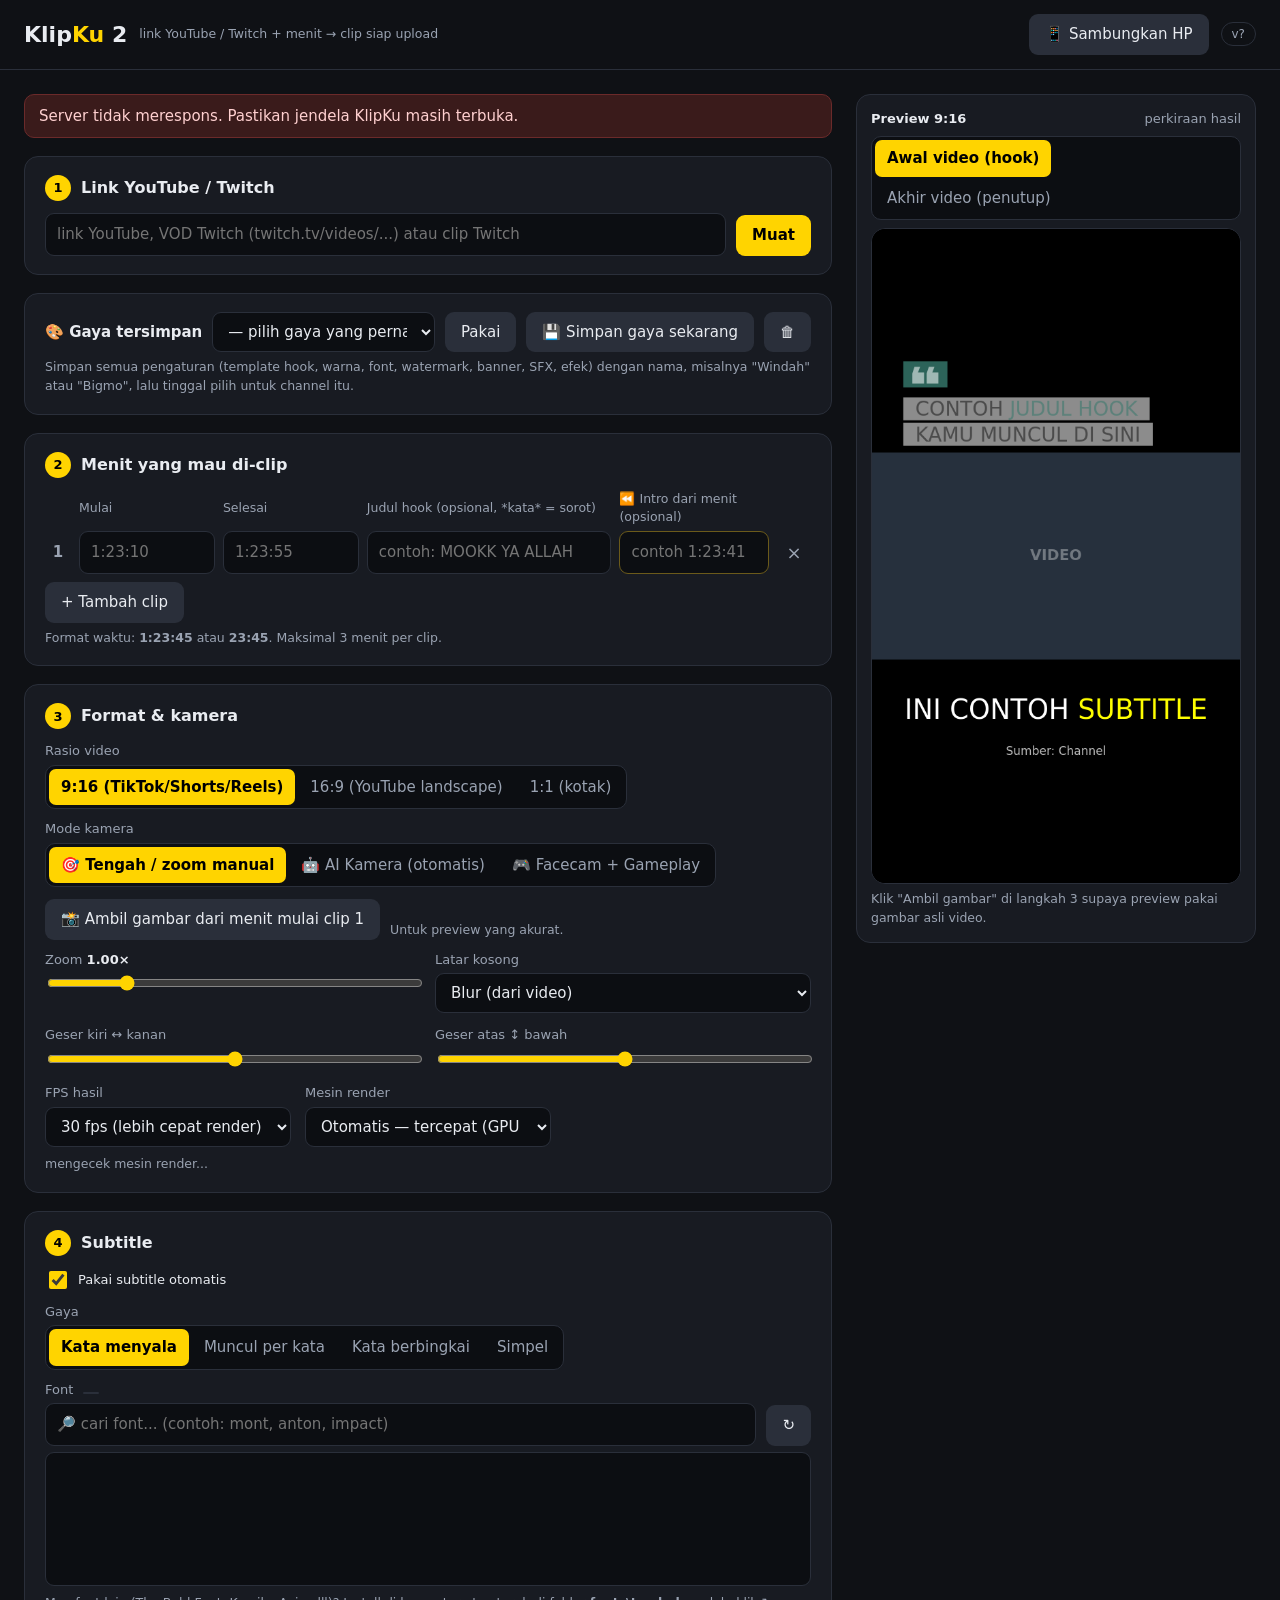
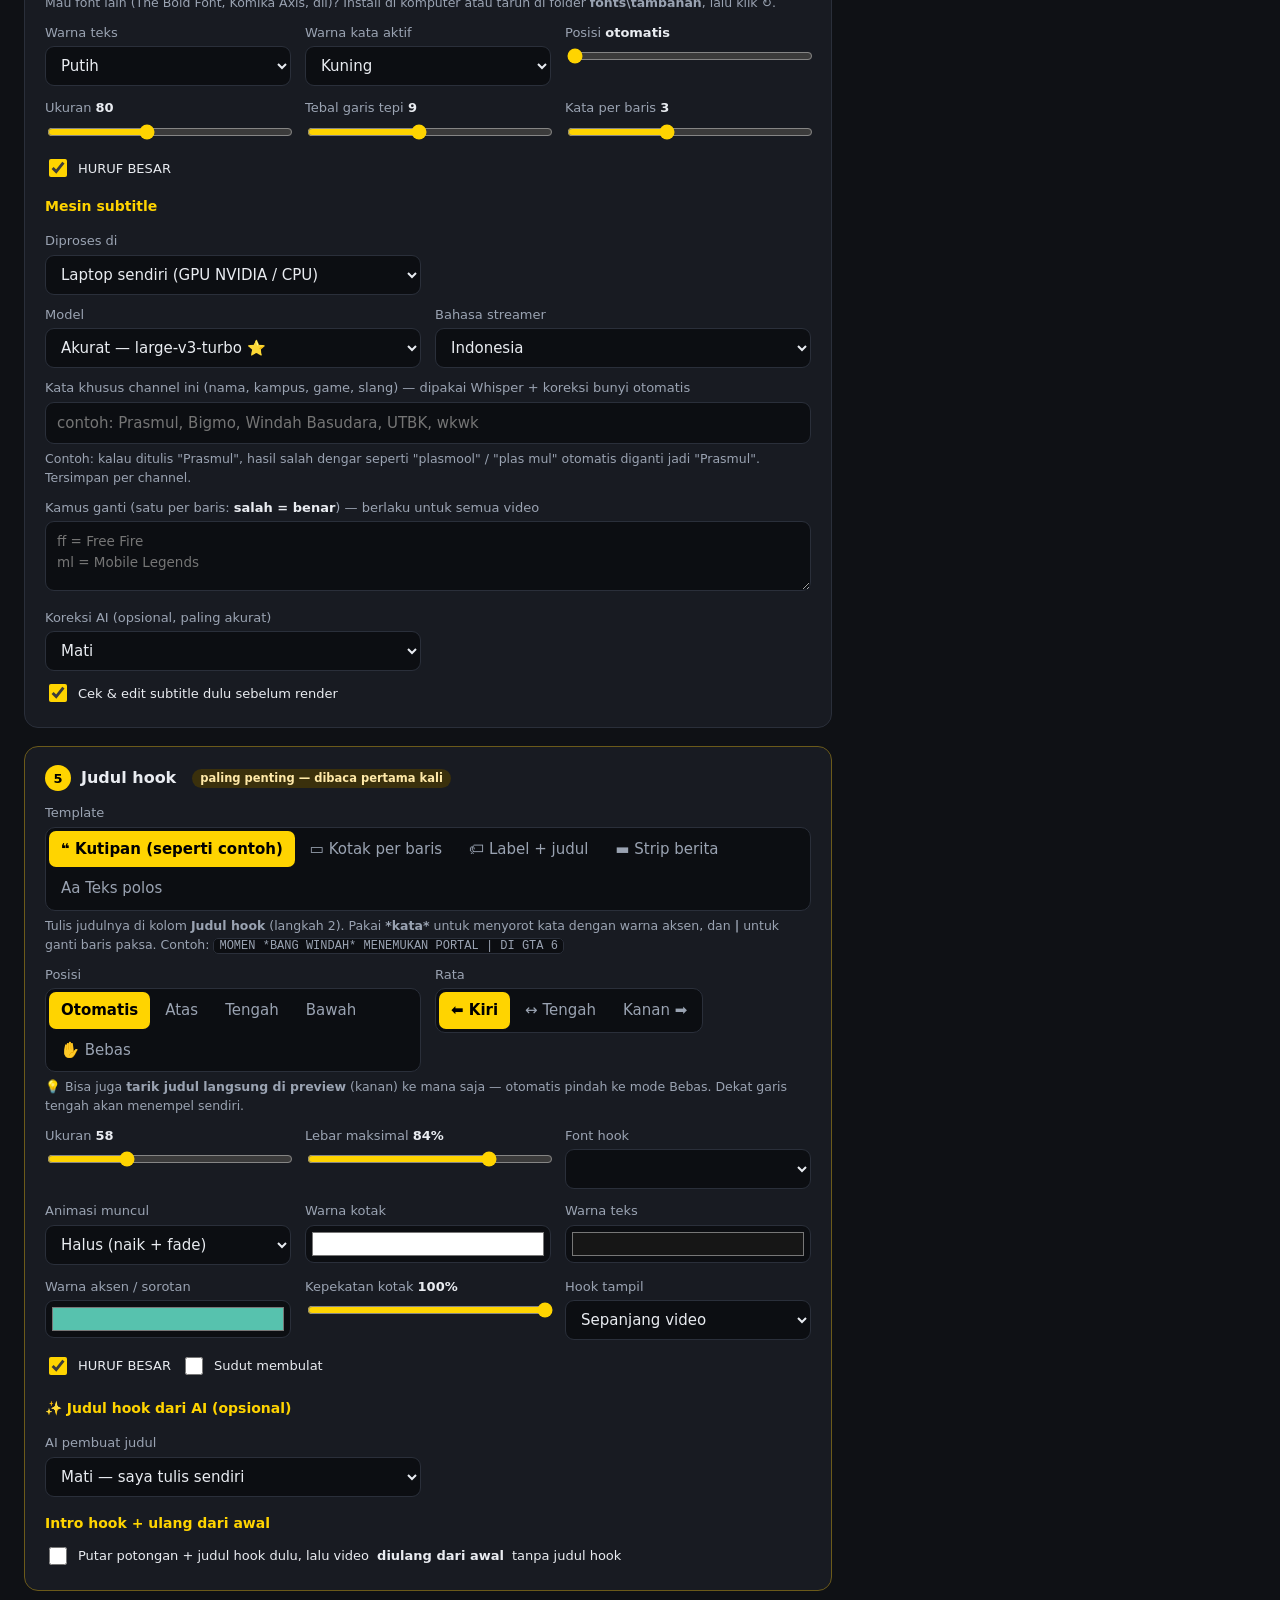
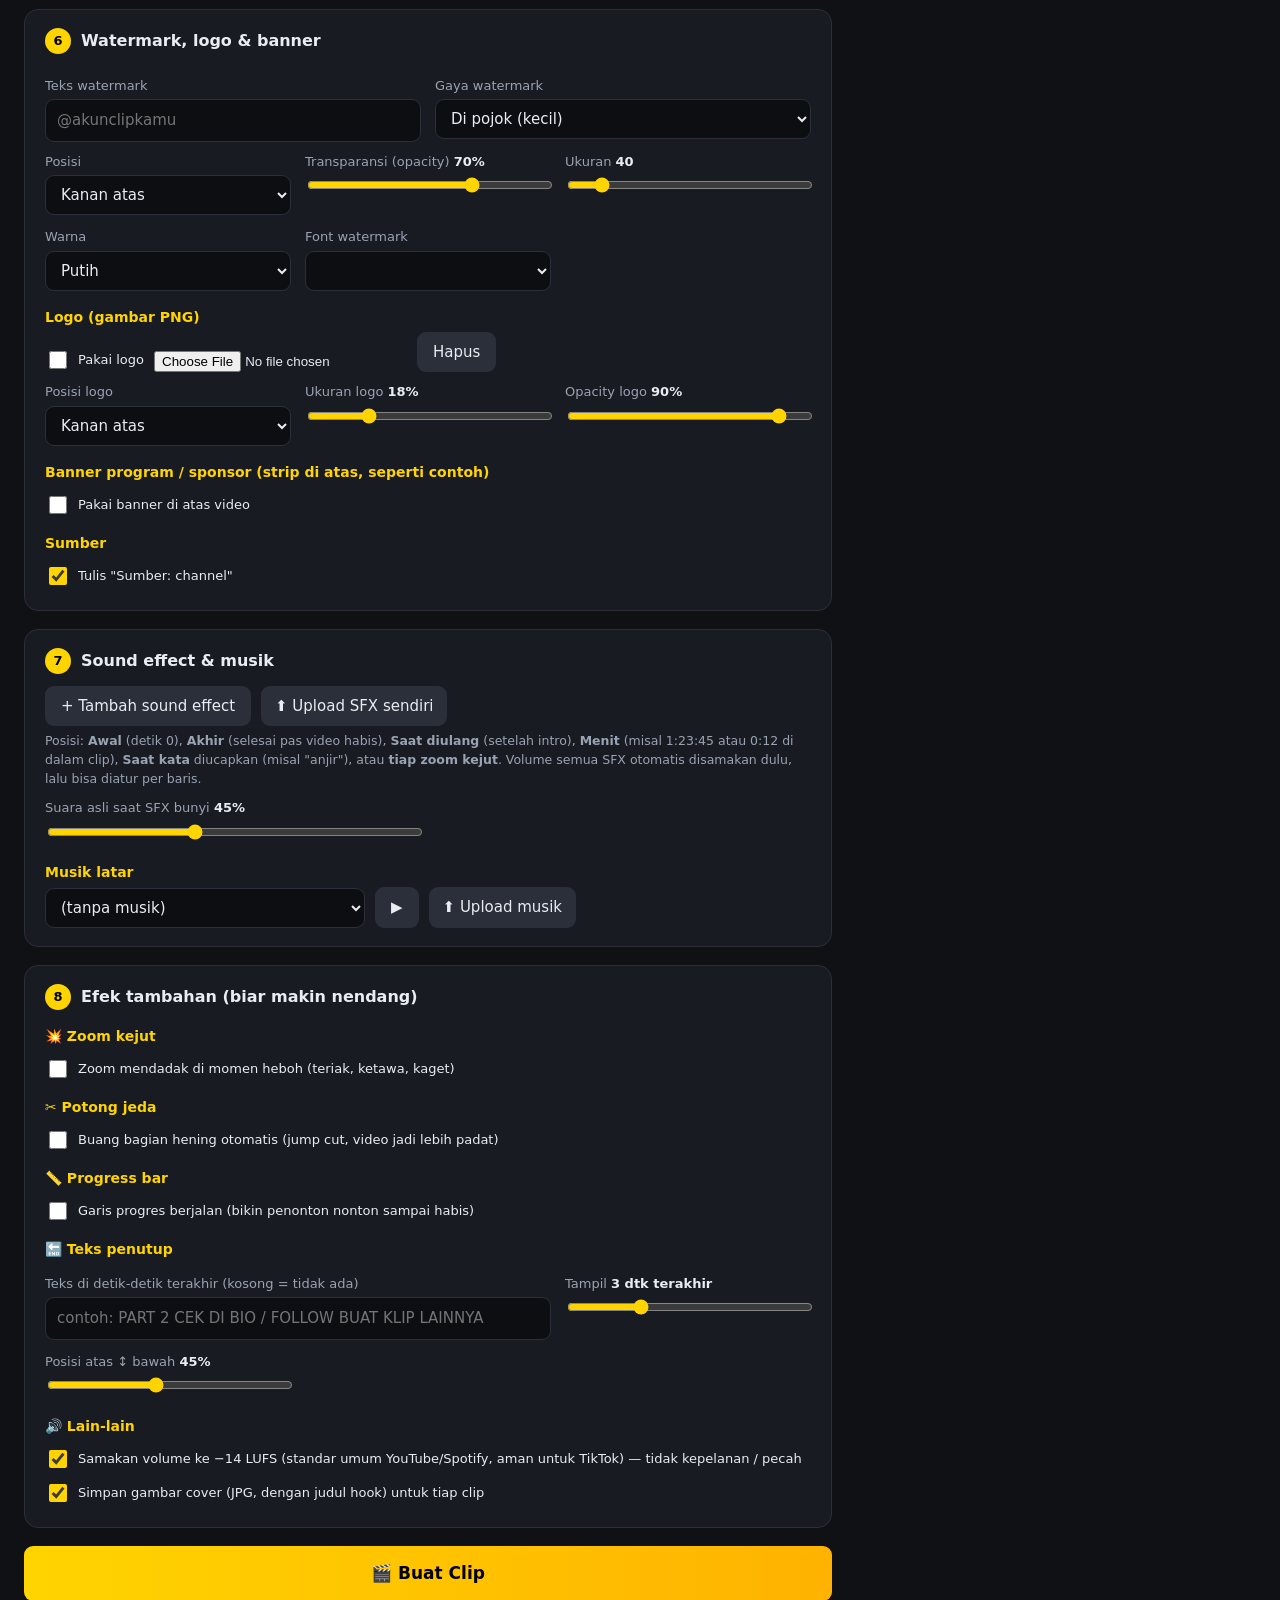
==== commit e4a2dece: "Ambil video dari link di HP lewat KlipKu PC (Sambungkan HP) - KlipKu PC: tombol Sambungkan HP (tunne" ====
--- a/web/index.html
+++ b/web/index.html
@@ -117,7 +117,7 @@
 </style>
 </head>
 <body>
-<header><h1>Klip<span>Ku</span> 2</h1><small>link YouTube / Twitch + menit → clip siap upload</small><span class="ver" id="ver">v?</span></header>
+<header><h1>Klip<span>Ku</span> 2</h1><small>link YouTube / Twitch + menit → clip siap upload</small><button class="fix" id="btnHp" type="button" style="margin-left:auto">📱 Sambungkan HP</button><span class="ver" id="ver" style="margin-left:0">v?</span></header>
 <main>
 <section>
   <div class="banner" id="banner"></div>
@@ -1082,5 +1082,54 @@
   try{ const a=await api("/api/active"); if(a.job){ st.job=a.job; $("#job").style.display="block"; $("#btnGo").disabled=true; poll(); } }catch(e){}
 })();
 </script>
+<div id="hpModal" style="display:none;position:fixed;inset:0;z-index:50;background:rgba(0,0,0,.6);align-items:center;justify-content:center;padding:16px">
+  <div class="card" style="max-width:420px;width:100%;margin:0">
+    <h2 style="justify-content:space-between">Sambungkan HP <button id="hpClose" type="button">Tutup</button></h2>
+    <div id="hpBody" class="hint" style="font-size:14px">Menyiapkan link aman...</div>
+    <div id="hpQr" style="display:none;background:#fff;padding:12px;border-radius:12px;width:fit-content;margin:12px auto"></div>
+    <div id="hpLink" class="hint" style="word-break:break-all;display:none"></div>
+    <div class="row" style="margin-top:12px">
+      <button class="fix" id="hpCopy" type="button" style="display:none">Salin link</button>
+      <button class="fix" id="hpStop" type="button" style="display:none">Matikan sambungan</button>
+    </div>
+  </div>
+</div>
+<script>
+(() => {
+  const el = (id) => document.getElementById(id);
+  const modal = el('hpModal'), body = el('hpBody');
+  let qrLib = null;
+  const loadQr = () => qrLib || (qrLib = new Promise((ok, no) => {
+    const sc = document.createElement('script');
+    sc.src = 'https://cdn.jsdelivr.net/npm/qrcode-generator@2.0.4/dist/qrcode.js';
+    sc.onload = () => ok(window.qrcode); sc.onerror = no; document.head.append(sc);
+  }));
+  async function show(st) {
+    if (st.status === 'aktif') {
+      body.innerHTML = '<b style="color:var(--ok)">Tersambung.</b> Scan QR ini dengan kamera HP <b>sekali saja</b>. '
+        + 'Setelah itu, selama KlipKu di laptop ini terbuka, di HP tinggal tempel link YouTube atau Twitch.'
+        + (st.registered ? '' : '<div class="warn">' + (st.error || 'Buku alamat sedang diperbarui...') + '</div>');
+      el('hpLink').textContent = st.link; el('hpLink').style.display = 'block';
+      el('hpCopy').style.display = el('hpStop').style.display = '';
+      try {
+        const q = (await loadQr())(0, 'M'); q.addData(st.link); q.make();
+        el('hpQr').innerHTML = q.createSvgTag({ cellSize: 5, margin: 0 }); el('hpQr').style.display = 'block';
+      } catch { el('hpQr').style.display = 'none'; }
+    } else {
+      body.innerHTML = st.error ? '<div class="err" style="display:block">' + st.error + '</div>' : 'Menyiapkan link aman...';
+      el('hpQr').style.display = el('hpLink').style.display = el('hpCopy').style.display = el('hpStop').style.display = 'none';
+    }
+  }
+  el('btnHp').onclick = async () => {
+    modal.style.display = 'flex'; body.textContent = 'Menyiapkan link aman (bisa 10-20 detik)...';
+    try { show(await (await fetch('/api/remote/start', { method: 'POST', body: '{}' })).json()); }
+    catch (e) { body.textContent = 'Gagal: ' + e.message; }
+  };
+  el('hpClose').onclick = () => { modal.style.display = 'none'; };
+  el('hpCopy').onclick = async () => { try { await navigator.clipboard.writeText(el('hpLink').textContent); el('hpCopy').textContent = 'Tersalin'; } catch {} };
+  el('hpStop').onclick = async () => { show(await (await fetch('/api/remote/stop', { method: 'POST', body: '{}' })).json()); body.textContent = 'Sambungan HP dimatikan. Nyalakan lagi kapan saja dengan tombol Sambungkan HP.'; };
+  fetch('/api/remote/status').then((r) => r.json()).then((st) => { if (st.status === 'aktif') el('btnHp').textContent = '📱 HP tersambung'; }).catch(() => {});
+})();
+</script>
 </body>
 </html>
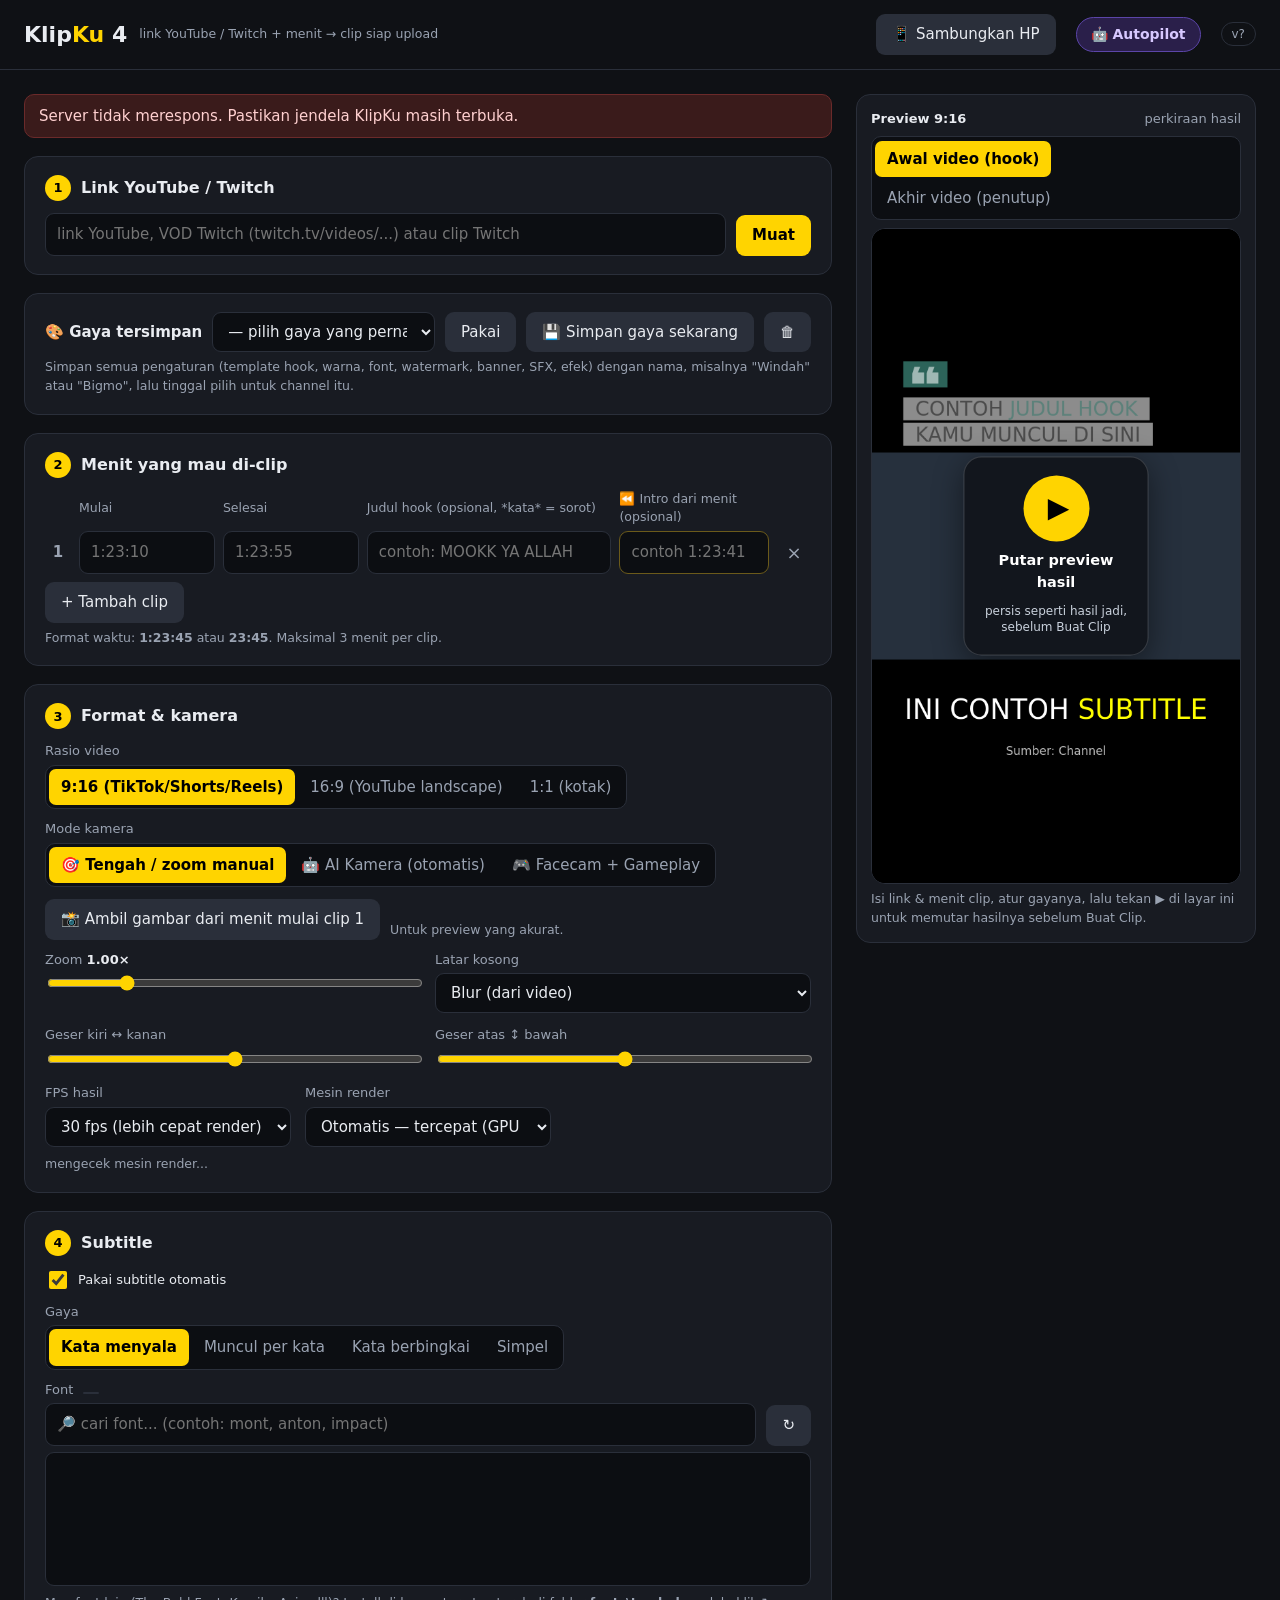
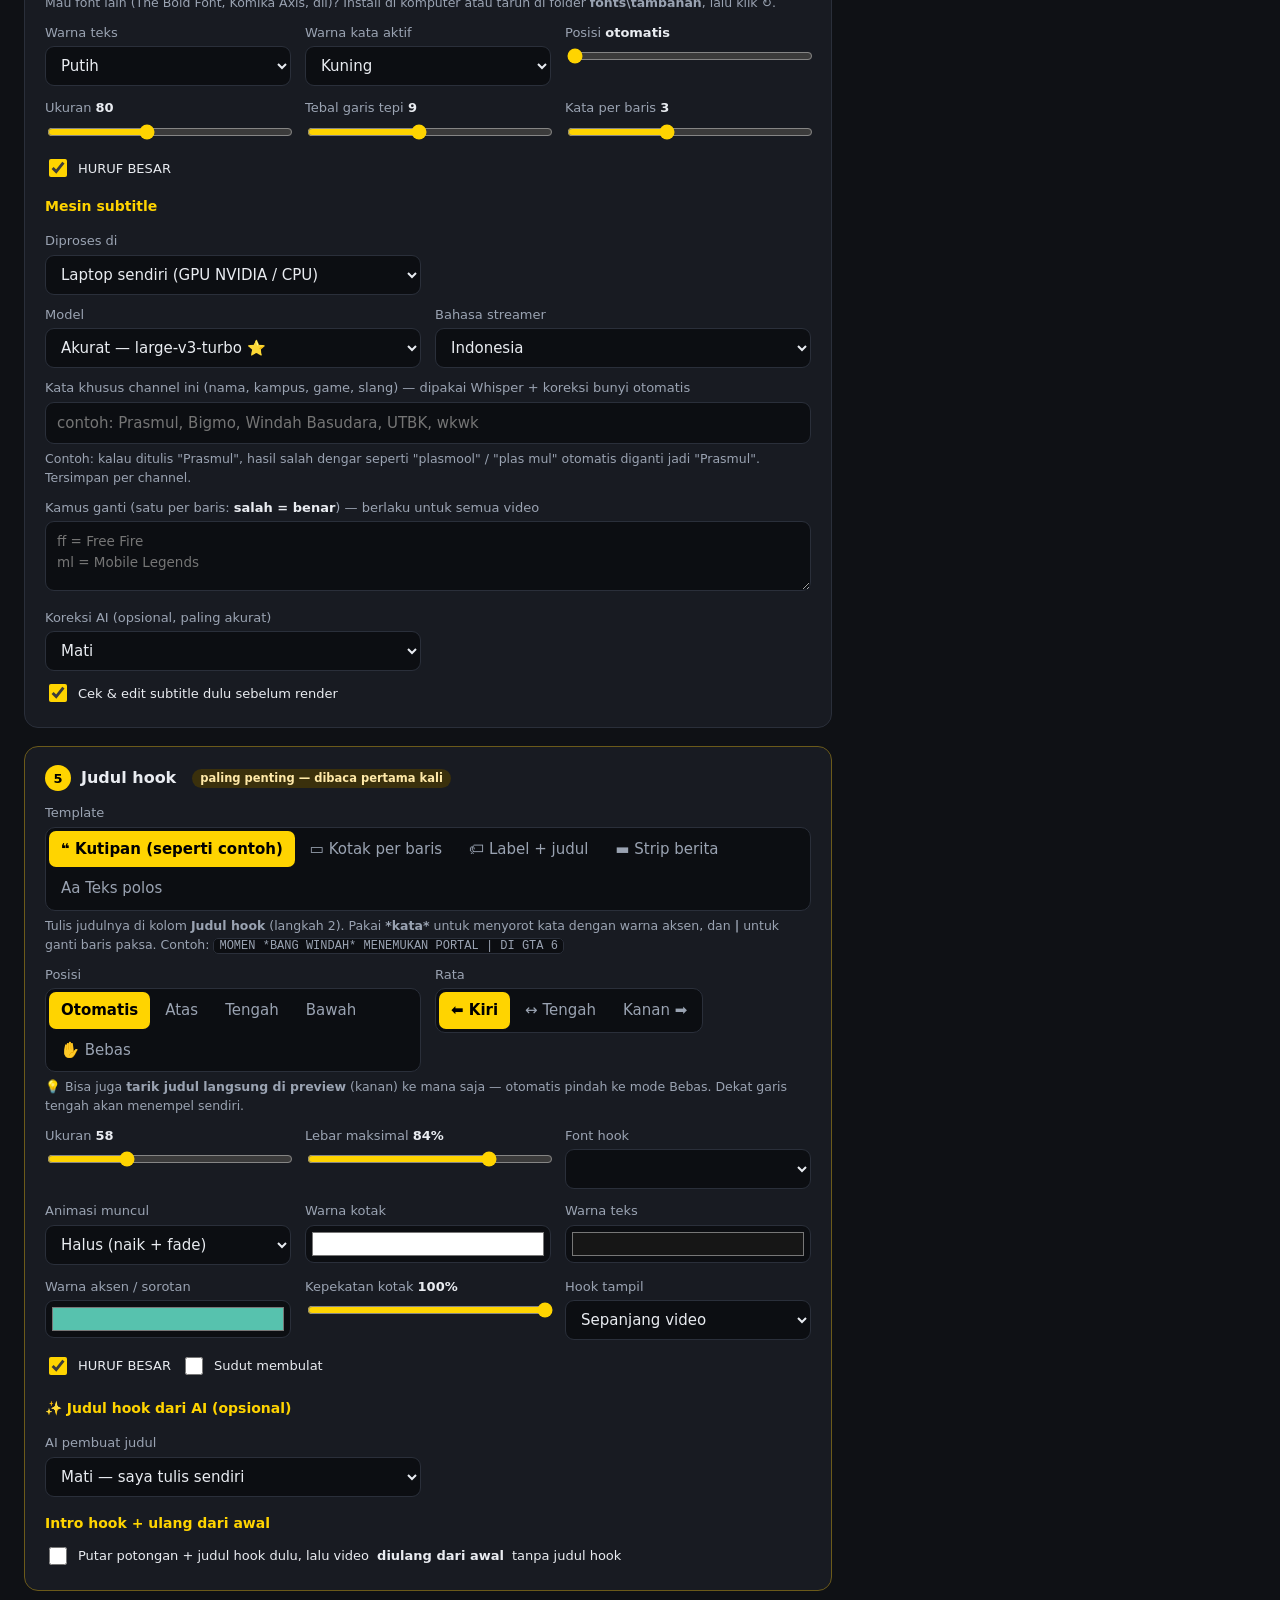
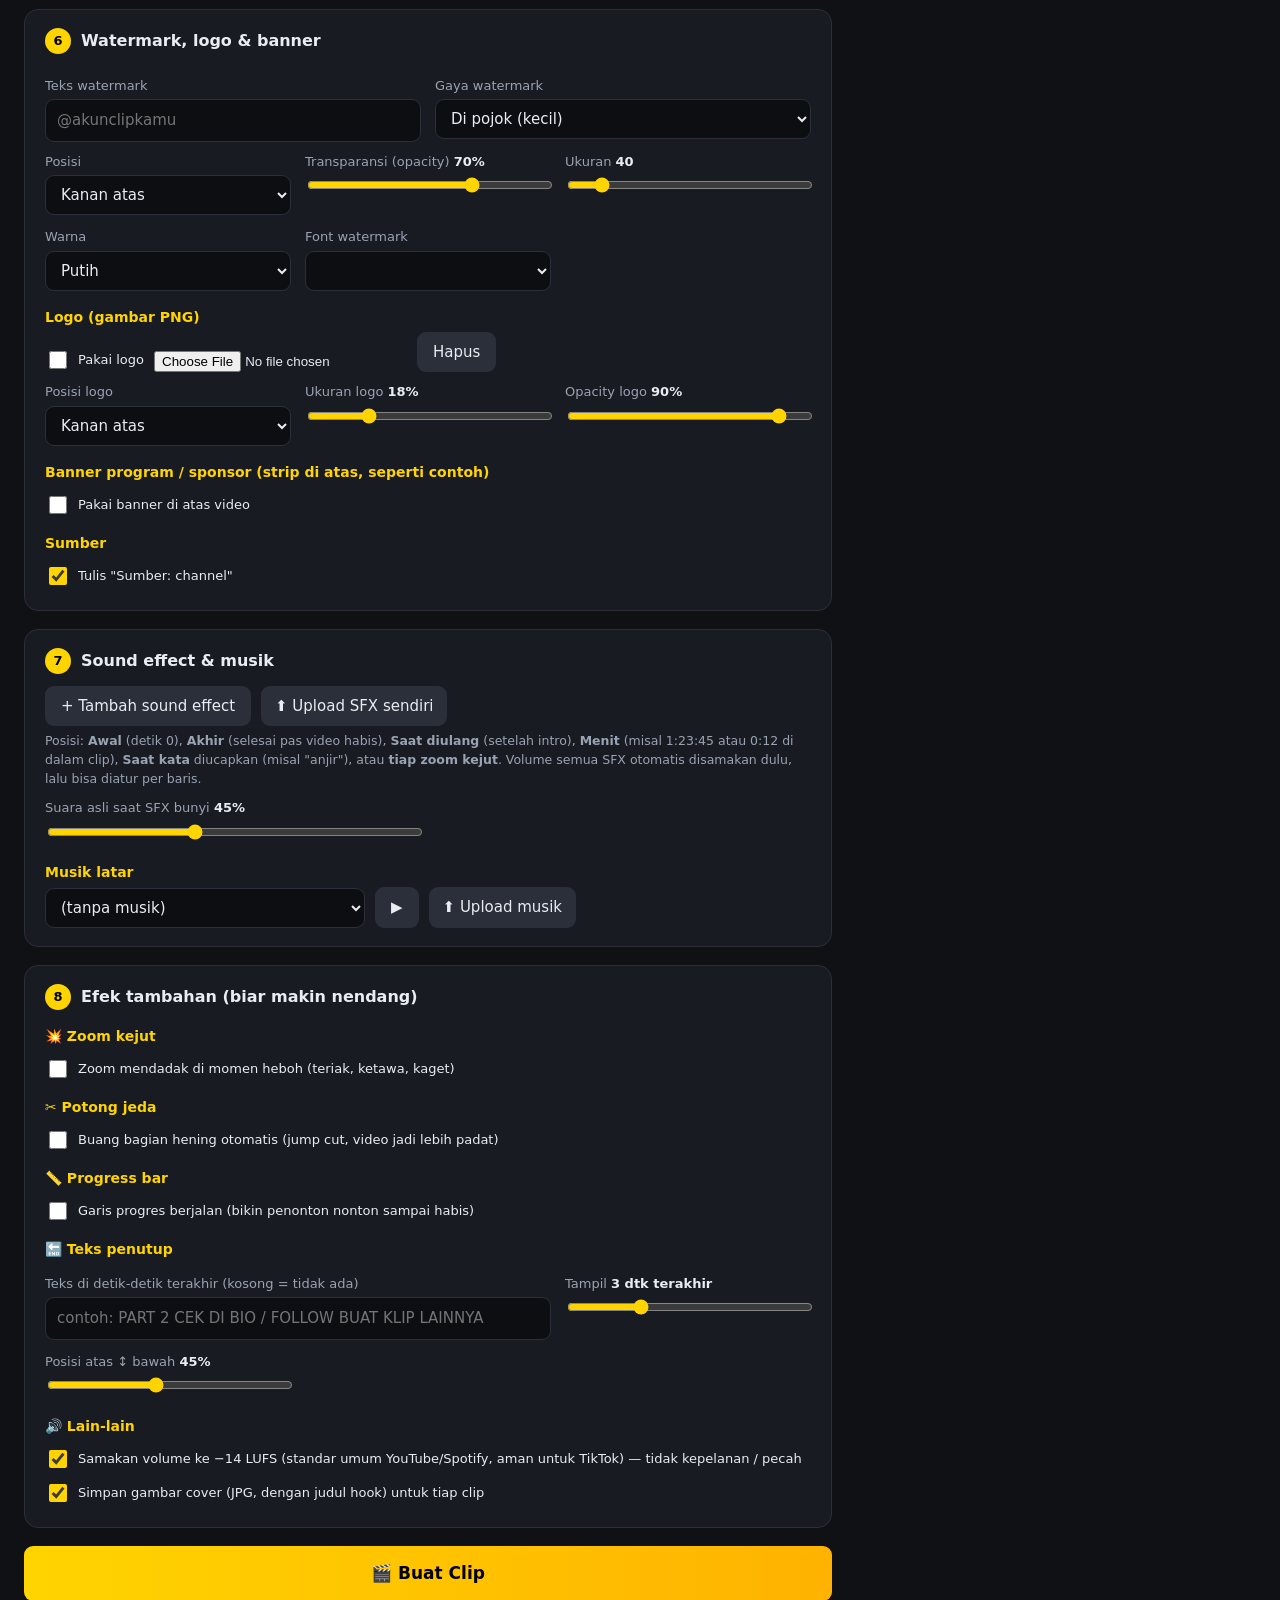
==== commit 72212bfa: "KlipKu 4.0: preview sebelum Buat Clip Co-Authored-By: Claude Opus 5.5 <noreply@anthropic.com>" ====
--- a/web/index.html
+++ b/web/index.html
@@ -4,7 +4,7 @@
 <meta charset="utf-8">
 <meta name="viewport" content="width=device-width, initial-scale=1">
 <link rel="icon" href="data:,">
-<title>KlipKu 2.3 — Clip YouTube & Twitch otomatis</title>
+<title>KlipKu 4 — Clip YouTube & Twitch otomatis</title>
 <style>
 :root{--bg:#0f1115;--card:#181b22;--line:#2a2f3a;--txt:#e9ecf1;--mut:#9aa3b2;--acc:#ffd400;--acc2:#ff3d68;--ok:#3ddc84;--err:#ff5d5d}
 *{box-sizing:border-box}
@@ -95,6 +95,9 @@
 summary{cursor:pointer;color:var(--mut);font-size:13px}
 #logoThumb{max-height:44px;max-width:120px;display:none;border:1px dashed var(--line);border-radius:6px;padding:2px;background:repeating-conic-gradient(#222 0 25%,#333 0 50%) 0 0/12px 12px}
 .only{display:none}
+.aplink{margin-left:8px;margin-right:8px;background:#2a1f4a;color:#d7c8ff;border:1px solid #5b45a8;border-radius:20px;padding:6px 14px;font-size:14px;font-weight:600;text-decoration:none;white-space:nowrap}
+.aplink:hover{filter:brightness(1.2)}
+header .aplink + .ver{margin-left:0}
 .thumb{max-height:44px;max-width:120px;display:none;border:1px dashed var(--line);border-radius:6px;padding:2px;background:repeating-conic-gradient(#222 0 25%,#333 0 50%) 0 0/12px 12px}
 input[type=color]{width:100%;height:38px;padding:2px 4px;background:#0c0e12;border:1px solid var(--line);border-radius:9px;cursor:pointer}
 input[type=number]{width:100%;background:#0c0e12;border:1px solid var(--line);color:var(--txt);border-radius:9px;padding:8px 8px;font:inherit}
@@ -112,12 +115,29 @@
 .rvhook{background:#10141b;border:1px solid var(--line);border-radius:10px;padding:4px 12px 12px;margin-bottom:10px}
 #pv.drag{cursor:grabbing}
 #pv.can{cursor:grab}
+/* v4: layar preview bisa diputar seperti video hasil jadi */
+.pvwrap{position:relative}
+#pvBig{position:absolute;left:50%;top:50%;transform:translate(-50%,-50%);display:flex;flex-direction:column;align-items:center;gap:9px;background:rgba(8,10,14,.66);border:1px solid rgba(255,255,255,.16);border-radius:18px;padding:18px 20px;color:#fff;font-weight:700;font-size:14.5px;max-width:82%;text-align:center;box-shadow:0 8px 30px rgba(0,0,0,.45)}
+#pvBig .ic{width:66px;height:66px;border-radius:50%;background:var(--acc);color:#000;display:flex;align-items:center;justify-content:center;font-size:28px;padding-left:5px;transition:transform .15s}
+#pvBig:hover .ic{transform:scale(1.07)}
+#pvBig small{font-weight:500;color:#c9d1dc;font-size:12px;line-height:1.4}
+#pvBig.busy{cursor:wait}
+#pvBig.busy .ic{padding-left:0;font-size:24px}
+#pvCtl{display:none;margin-top:10px}
+#pvCtl .prow{display:flex;gap:8px;align-items:center;margin-top:8px}
+#pvCtl .prow button{padding:8px 11px;font-size:13px;flex:0 0 auto}
+#pvCtl .prow .grow{flex:1}
+#pvSeek{flex:1}
+#pvTime{font:600 12.5px ui-monospace,Consolas,monospace;color:var(--mut);white-space:nowrap}
+#pvClipSel{width:auto;flex:0 0 auto;padding:7px 9px;font-size:13px}
+#pvStale{display:none;margin-top:8px}
+#pvStale{display:none;margin-top:8px}
 code{background:#0c0e12;border:1px solid var(--line);border-radius:5px;padding:0 5px;font-size:12px}
 @media(max-width:700px){.sfxr{grid-template-columns:1fr 34px 1fr 1fr}}
 </style>
 </head>
 <body>
-<header><h1>Klip<span>Ku</span> 2</h1><small>link YouTube / Twitch + menit → clip siap upload</small><button class="fix" id="btnHp" type="button" style="margin-left:auto">📱 Sambungkan HP</button><span class="ver" id="ver" style="margin-left:0">v?</span></header>
+<header><h1>Klip<span>Ku</span> 4</h1><small>link YouTube / Twitch + menit → clip siap upload</small><button class="fix" id="btnHp" type="button" style="margin-left:auto">📱 Sambungkan HP</button><a class="aplink" href="/autopilot">🤖 Autopilot</a><span class="ver" id="ver" style="margin-left:0">v?</span></header>
 <main>
 <section>
   <div class="banner" id="banner"></div>
@@ -501,8 +521,16 @@
   <div class="card" style="padding:14px">
     <div class="vl" style="margin-bottom:8px"><b>Preview <span id="pvAspect">9:16</span></b><span id="pvNote">perkiraan hasil</span></div>
     <div class="seg" id="segPv" style="margin-bottom:8px"><button data-v="awal" class="on">Awal video (hook)</button><button data-v="akhir">Akhir video (penutup)</button></div>
-    <canvas id="pv" width="540" height="960"></canvas>
-    <div class="hint" id="pvHint">Klik "Ambil gambar" di langkah 3 supaya preview pakai gambar asli video.</div>
+    <div class="pvwrap"><canvas id="pv" width="540" height="960"></canvas>
+      <button id="pvBig" type="button" title="putar hasil clip ini (sebelum Buat Clip)"><span class="ic" id="pvBigI">▶</span><span id="pvBigT">Putar preview hasil</span><small id="pvBigS">clip 1 · persis seperti hasil jadi</small></button></div>
+    <div id="pvCtl">
+      <div class="prow"><button id="pvPlay" type="button" title="putar / jeda (spasi)">⏸</button><input type="range" id="pvSeek" min="0" max="1000" step="1" value="0" title="geser ke detik mana saja"><span id="pvTime">0:00 / 0:00</span></div>
+      <div class="prow"><select id="pvClipSel" title="pilih clip yang diputar"></select><span class="grow"></span><button id="pvClose" type="button" title="kembali ke gambar diam">✕ Tutup preview</button></div>
+      <button id="pvStale" class="pri" type="button" style="width:100%">🔄 Menit clip berubah, muat ulang preview</button>
+      <div class="hint" id="pvInfo"></div>
+    </div>
+    <video id="pvVid" playsinline preload="auto" style="display:none"></video>
+    <div class="hint" id="pvHint">Isi link &amp; menit clip, atur gayanya, lalu tekan <b>▶</b> di layar ini untuk memutar hasilnya sebelum Buat Clip.</div>
   </div>
 </aside>
 </main>
@@ -513,6 +541,8 @@
 const ASPECT = {"9:16":[1080,1920],"16:9":[1920,1080],"1:1":[1080,1080]};
 const st = {aspect:"9:16", layout:"static", game_mode:"isi", sub_style:"highlight", cam:null, faces:[], info:null, img:null, job:null, reviewChunks:null, fonts:[], loaded:{}, logoImg:null, imgs:{}, sfxLib:[], musicLib:[], presets:{}};
 let W=1080, H=1920;
+// v4: preview hasil yang bisa diputar (potongan asli digambar ke kanvas dengan gaya yang dipilih)
+const PV={on:false,vid:null,row:null,s:0,e:0,dur:0,segs:[],si:0,outDur:0,raf:0,flashT:0,loading:false,stale:false};
 
 async function api(path, body){
   const r = await fetch(path, body===undefined?{}:{method:"POST",headers:{"Content-Type":"application/json"},body:JSON.stringify(body)});
@@ -539,18 +569,20 @@
 function applyTpl(t){ const d=TPL_DEF[t]; if(!d) return; $("#hook_bg").value=d.bg; $("#hook_txt").value=d.txt; $("#hook_acc").value=d.acc; $("#hook_align").value=d.align; $("#hook_bg_op").value=d.op;
   if(d.font){ const f=st.fonts.find(x=>x.name===d.font); if(f) $("#hook_font").value=f.id; } }
 let pvMode="awal";
-$$("#segPv button").forEach(b=>b.onclick=()=>{ $$("#segPv button").forEach(x=>x.classList.remove("on")); b.classList.add("on"); pvMode=b.dataset.v; draw(); });
+$$("#segPv button").forEach(b=>b.onclick=()=>{ $$("#segPv button").forEach(x=>x.classList.remove("on")); b.classList.add("on"); pvMode=b.dataset.v;
+  if(PV.on) pvSeekOut(pvMode==="awal"?0:Math.max(0,PV.outDur-Math.max(1,+$("#cta_secs").value)-0.6)); draw(); });
 
 // ---------- clips
 function addClip(c={}){
   const d=document.createElement("div"); d.className="clip";
-  d.innerHTML=`<b></b><input type="text" class="cs" placeholder="1:23:10" value="${esc(c.start||"")}"><input type="text" class="ce" placeholder="1:23:55" value="${esc(c.end||"")}"><input type="text" class="ct" placeholder="contoh: MOOKK YA ALLAH" value="${esc(c.title||"")}"><input type="text" class="ci" placeholder="contoh 1:23:41" value="${esc(c.intro||"")}"><button title="hapus">×</button>`;
-  d.querySelector("button").onclick=()=>{ d.remove(); renum(); };
+  d.innerHTML=`<b></b><input type="text" class="cs" placeholder="1:23:10" value="${esc(c.start||"")}"><input type="text" class="ce" placeholder="1:23:55" value="${esc(c.end||"")}"><input type="text" class="ct" placeholder="contoh: MOOKK YA ALLAH" value="${esc(c.title||"")}"><input type="text" class="ci" placeholder="contoh 1:23:41" value="${esc(c.intro||"")}"><button class="del" type="button" title="hapus">×</button>`;
+  d.querySelector(".del").onclick=()=>{ if(PV.row===d) pvClose(); if(st.act===d) st.act=null; d.remove(); renum(); };
+  d.addEventListener("focusin",()=>setAct(d));
   d.querySelector(".ct").oninput=draw;
   d.querySelector("input.ci").oninput=()=>{ if(d.querySelector("input.ci").value.trim()&&!$("#intro_on").checked){ $("#intro_on").checked=true; refresh(); } };
   $("#clips").appendChild(d); renum();
 }
-function renum(){ $$(".clip b").forEach((b,i)=>b.textContent=i+1); if(!document.querySelector("#clips .clip")) addClip();
+function renum(){ $$(".clip b").forEach((b,i)=>b.textContent=i+1); if(!document.querySelector("#clips .clip")) addClip(); setAct(actRow());
   $$("#sfxRows .sc").forEach(sel=>{ const v=sel.value; sel.innerHTML=clipOptions(v); }); }
 function clips(){ return $$("#clips .clip").map(d=>({start:d.querySelector(".cs").value.trim(),end:d.querySelector(".ce").value.trim(),title:d.querySelector(".ct").value.trim(),intro:d.querySelector(".ci").value.trim()})).filter(c=>c.start||c.end); }
 $("#btnAdd").onclick=()=>addClip(); addClip();
@@ -590,7 +622,7 @@
   $("#subOpts").style.display=$("#subs").checked?"":"none";
   $("#pvAspect").textContent=st.aspect;
   const cv=$("#pv"); const s=Math.min(540/W, 960/H)*(W>H?1.4:1); if(cv.width!==Math.round(W*s)){ cv.width=Math.round(W*s); cv.height=Math.round(H*s); }
-  updateKeyState(); loadFonts().then(draw); draw();
+  updateKeyState(); loadFonts().then(draw); if(PV.on) pvSync(); draw();
 }
 document.addEventListener("input",e=>{ if(e.target.closest("main")&&e.target.id!=="fontSearch") refresh(); });
 document.addEventListener("change",e=>{ if(e.target.closest("main")) refresh(); });
@@ -641,6 +673,7 @@
     }
     if(d.saved_cam){ st.cam=d.saved_cam; }
     if(d.saved_terms && !$("#prompt").value) $("#prompt").value=d.saved_terms;
+    pvClose();
     refresh();
   }catch(e){ box.innerHTML=`<div class="err" style="display:block;margin:0">${esc(e.message)}</div>`; }
   b.disabled=false; b.textContent="Muat";
@@ -677,6 +710,87 @@
   box.addEventListener("touchstart",down,{passive:false}); window.addEventListener("touchmove",move,{passive:false}); window.addEventListener("touchend",up);
 })();
 
+// ---------- v4: clip yang diputar di preview (baris terakhir yang diklik, bawaan clip 1)
+function actRow(){ const rows=$$("#clips .clip"); if(!st.act||!rows.includes(st.act)) st.act=rows[0]||null; return st.act; }
+function setAct(row){ if(!row) return; st.act=row; pvLabel(); }
+function tsec(t){ t=String(t||"").trim(); if(/^\d+(\.\d{2}){1,2}$/.test(t)) t=t.replace(/\./g,":"); if(!t) return NaN; let v=0; for(const p of t.split(":")){ const x=parseFloat(p); if(isNaN(x)) return NaN; v=v*60+x; } return v; }
+function tfmt(sec){ sec=Math.max(0,Math.floor(+sec||0)); const h=Math.floor(sec/3600), m=Math.floor(sec%3600/60), ss=String(sec%60).padStart(2,"0"); return h?`${h}:${String(m).padStart(2,"0")}:${ss}`:`${m}:${ss}`; }
+
+// ---------- v4: preview hasil (tekan ▶ di layar preview -> diputar seperti video jadi)
+function pvLive(){ return PV.on&&PV.vid&&PV.vid.readyState>=2&&PV.vid.videoWidth>0; }
+function pvLabel(){ if(PV.loading) return; const rows=$$("#clips .clip"), n=Math.max(1,rows.indexOf(actRow())+1);
+  $("#pvBigI").textContent="▶"; $("#pvBigT").textContent="Putar preview hasil"; $("#pvBig").classList.remove("busy");
+  $("#pvBigS").textContent=rows.length>1?`clip ${n} dari ${rows.length} · klik baris clip lain untuk ganti`:"persis seperti hasil jadi, sebelum Buat Clip";
+  const sel=$("#pvClipSel"); sel.innerHTML=rows.map((r,i)=>`<option value="${i}">Clip ${i+1}</option>`).join(""); sel.value=String(n-1); sel.style.display=rows.length>1?"":"none"; }
+function pvSegs(a,b){ // a,b = detik di dalam file potongan
+  const segs=[]; let o=0;
+  if($("#intro_on").checked){ let t0=0; const raw=PV.row.querySelector(".ci").value.trim();
+    if(raw){ const x=tsec(raw); if(!isNaN(x)){ if(x>=PV.s+a-0.01&&x<PV.s+b) t0=x-PV.s; else if(x<b-a&&x<PV.s+a) t0=a+x; } } else t0=a;
+    const n=Math.max(0.5,Math.min(+$("#intro_len").value||3,b-t0));
+    if(t0>=a&&t0<b){ segs.push({a:t0,b:t0+n,o,teaser:true}); o+=n; } }
+  segs.push({a,b,o,main:true,flash:segs.length>0&&$("#intro_fx").value==="flash"}); o+=b-a;
+  PV.outDur=o; return segs; }
+function pvTimes(){ const intro=PV.segs.length>1&&PV.segs[0].teaser, hs=+$("#hook_secs").value||0, cs=Math.max(1,+$("#cta_secs").value||3);
+  return {hook:T=>intro?T<PV.segs[0].b-PV.segs[0].a:(hs<=0||T<hs), cta:T=>T>=PV.outDur-cs}; }
+function pvOutT(){ const sg=PV.segs[PV.si]; if(!sg||!PV.vid) return 0; return sg.o+Math.max(0,Math.min(sg.b,PV.vid.currentTime)-sg.a); }
+function pvSeekOut(T){ if(!PV.segs.length) return; T=Math.max(0,Math.min(T,PV.outDur-0.05)); let i=PV.segs.findIndex(g=>T<g.o+(g.b-g.a)); if(i<0) i=PV.segs.length-1;
+  PV.si=i; const g=PV.segs[i]; PV.vid.currentTime=g.a+(T-g.o); PV.flashT=0; draw(); pvUi(); }
+function pvAdvance(){ const v=PV.vid, g=PV.segs[PV.si]; if(!g) return;
+  if(v.currentTime<g.a-0.25&&!v.seeking) v.currentTime=g.a;
+  if(v.currentTime>=g.b-0.02||v.ended){ if(PV.si<PV.segs.length-1){ PV.si++; const n=PV.segs[PV.si]; v.currentTime=n.a; if(n.flash) PV.flashT=performance.now(); if(v.paused&&!PV.userPaused) v.play().catch(()=>{}); }
+    else if(!v.paused){ v.pause(); } } }
+function pvUi(){ const T=pvOutT(); if(!PV.seeking) $("#pvSeek").value=Math.round(T/Math.max(0.1,PV.outDur)*1000);
+  const g=PV.segs[PV.si]; $("#pvTime").textContent=`${tfmt(T)} / ${tfmt(PV.outDur)}`+(g&&g.teaser?" · intro":"");
+  $("#pvPlay").textContent=PV.vid&&!PV.vid.paused?"⏸":"▶"; }
+function pvLoop(){ cancelAnimationFrame(PV.raf); const step=()=>{ if(!PV.on) return; pvAdvance(); draw(); pvUi(); PV.raf=requestAnimationFrame(step); }; PV.raf=requestAnimationFrame(step); }
+function pvInfo(){ const later=["subtitle asli"]; if($$("#sfxRows .sfxr").length) later.push("SFX"); if($("#music").value) later.push("musik"); if($("#jc_on").checked) later.push("potong jeda"); if($("#punch_on").checked) later.push("zoom kejut");
+  if(st.layout==="ai") later.push("gerakan AI Kamera"); if($("#intro_fx").value==="rewind"&&$("#intro_on").checked) later.push("efek rewind");
+  $("#pvInfo").innerHTML=`Judul hook, gaya, layout, intro, watermark, logo, banner &amp; progress bar = sama seperti hasil. Ubah pengaturan di kiri, preview langsung ikut berubah.<br>Baru muncul saat render: ${later.join(", ")}.`; }
+async function pvStart(row){
+  row=row||actRow(); if(!row||PV.loading) return; const n=$$("#clips .clip").indexOf(row)+1;
+  const url=$("#url").value.trim(); if(!url) return alert("Isi link YouTube / Twitch dulu (langkah 1).");
+  const cs=row.querySelector(".cs").value.trim(), ce=row.querySelector(".ce").value.trim();
+  if(!cs||!ce) return alert(`Isi menit Mulai dan Selesai clip ${n} dulu (langkah 2).`);
+  if(PV.on) pvClose(); st.act=row; PV.loading=true;
+  const big=$("#pvBig"); big.style.display=""; big.classList.add("busy"); $("#pvBigI").textContent="⏳"; $("#pvBigT").textContent="Menyiapkan preview..."; $("#pvBigS").textContent=`clip ${n} · ${cs} – ${ce}`;
+  try{
+    let j=await api("/api/clip-preview",{url,start:cs,end:ce});
+    while(j.status==="jalan"){ $("#pvBigT").textContent=`Menyiapkan preview ${Math.round((j.pct||0)*100)}%`; $("#pvBigS").textContent=j.stage||"menyiapkan"; await new Promise(r=>setTimeout(r,700)); j=await api("/api/clip-preview/"+j.id); }
+    if(j.status!=="siap") throw new Error(j.error||"Preview gagal dibuat.");
+    PV.loading=false; pvOpen(row,j);
+  }catch(e){ PV.loading=false; pvLabel(); alert(e.message); }
+  PV.loading=false;
+}
+function pvOpen(row,j){
+  const v=PV.vid; PV.row=row; PV.s=+j.start; PV.e=+j.end; PV.dur=+j.dur||(PV.e-PV.s); PV.on=true; PV.stale=false; PV.si=0; PV.flashT=0; PV.userPaused=false; PV.hadFrame=false;
+  v.onerror=()=>{ if(!PV.on) return; const c=v.error&&v.error.code; pvClose(); alert("Video preview tidak bisa diputar di browser ini"+(c?` (kode ${c})`:"")+". Coba tekan ▶ lagi, atau langsung Buat Clip."); };
+  PV.segs=pvSegs(0,Math.min(PV.dur,PV.e-PV.s)); $("#pvStale").style.display="none";
+  pvLabel(); $("#pvBig").style.display="none"; $("#pvCtl").style.display="block";
+  v.src=j.src+"?v="+Date.now(); v.currentTime=PV.segs[0].a;
+  v.onloadeddata=()=>{ v.currentTime=PV.segs[0].a; draw(); };
+  v.play().catch(()=>{ PV.userPaused=true; pvUi(); });
+  pvInfo(); pvLoop();
+}
+function pvClose(){ if(!PV.vid) return; cancelAnimationFrame(PV.raf); try{ PV.vid.pause(); }catch(e){} PV.vid.removeAttribute("src"); try{ PV.vid.load(); }catch(e){}
+  const was=PV.on; PV.on=false; PV.row=null; PV.segs=[]; PV.hadFrame=false; PV.vid.onerror=null;
+  $("#pvCtl").style.display="none"; $("#pvBig").style.display=""; pvLabel(); if(was) draw(); }
+function pvSync(){ // menit/intro di baris clip diubah saat preview terbuka
+  if(!PV.on||!PV.row) return; if(!document.body.contains(PV.row)){ pvClose(); return; }
+  const a=tsec(PV.row.querySelector(".cs").value), b=tsec(PV.row.querySelector(".ce").value);
+  if(isNaN(a)||isNaN(b)||b<=a) return;
+  const ra=a-PV.s, rb=b-PV.s, inside=ra>=-0.05&&rb<=PV.dur+0.05;
+  PV.stale=!inside; $("#pvStale").style.display=inside?"none":"block";
+  if(inside){ const T=pvOutT(); PV.segs=pvSegs(Math.max(0,ra),Math.min(PV.dur,rb)); PV.si=Math.min(PV.si,PV.segs.length-1); pvSeekOut(Math.min(T,PV.outDur-0.05)); pvInfo(); } }
+$("#pvBig").onclick=()=>pvStart(actRow());
+$("#pvClose").onclick=()=>pvClose();
+$("#pvStale").onclick=()=>pvStart(PV.row);
+$("#pvClipSel").onchange=()=>{ const r=$$("#clips .clip")[+$("#pvClipSel").value]; if(r) pvStart(r); };
+$("#pvPlay").onclick=()=>{ const v=PV.vid; if(!PV.on) return;
+  if(v.paused){ if(pvOutT()>=PV.outDur-0.08) pvSeekOut(0); PV.userPaused=false; v.play().catch(()=>{}); } else { PV.userPaused=true; v.pause(); } pvUi(); };
+$("#pvSeek").addEventListener("input",()=>{ if(!PV.on) return; PV.seeking=true; pvSeekOut($("#pvSeek").value/1000*PV.outDur); });
+$("#pvSeek").addEventListener("change",()=>{ PV.seeking=false; });
+document.addEventListener("keydown",e=>{ if(!PV.on||e.code!=="Space") return; const t=e.target; if(t&&(t.tagName==="INPUT"||t.tagName==="TEXTAREA"||t.tagName==="SELECT"||t.isContentEditable)) return; e.preventDefault(); $("#pvPlay").click(); });
+
 // ---------- logo
 $("#logoFile").onchange=async()=>{
   const f=$("#logoFile").files[0]; if(!f) return;
@@ -687,13 +801,13 @@
 function loadLogo(){ const im=new Image(); im.onload=()=>{ st.logoImg=im; $("#logoThumb").src=im.src; $("#logoThumb").style.display="inline-block"; draw(); }; im.src="/logo.png?v="+Date.now(); }
 
 // ---------- preview (meniru logika render di app.py)
-const cv=$("#pv"), cx=cv.getContext("2d");
+const cv=$("#pv"), cx=cv.getContext("2d"); PV.vid=$("#pvVid");
 const S=()=>cv.width/W;
 const HL={kuning:"#ffff00",hijau:"#66ff00",merah:"#ff3a3a",biru:"#40c0ff",pink:"#ff6bc8",oranye:"#ff9000",putih:"#ffffff"};
 const TC={putih:"#ffffff",kuning:"#ffff00",hitam:"#000000",merah:"#ff3a3a",biru:"#40c0ff",hijau:"#66ff00"};
 function dimg(img,sx,sy,sw,sh,dx,dy,dw,dh){ const s=S(); cx.drawImage(img,sx,sy,sw,sh,dx*s,dy*s,dw*s,dh*s); }
 function blurBg(img,iw,ih){ const s=S(); cx.save(); cx.filter="blur(10px) brightness(0.85)"; const k=Math.max(W/iw,H/ih); cx.drawImage(img,(W-iw*k)/2*s,(H-ih*k)/2*s,iw*k*s,ih*k*s); cx.restore(); }
-function placeholder(t,x,y,w,h,col){ const s=S(); cx.fillStyle=col||"#26303d"; cx.fillRect(x*s,y*s,w*s,h*s); cx.fillStyle="rgba(255,255,255,.35)"; cx.font=`700 ${Math.min(W,H)*0.04*s}px system-ui`; cx.textAlign="center"; cx.textBaseline="middle"; cx.fillText(t,(x+w/2)*s,(y+h/2)*s); }
+function placeholder(t,x,y,w,h,col){ const s=S(); cx.fillStyle=col||"#26303d"; cx.fillRect(x*s,y*s,w*s,h*s); if(/^(VIDEO|AI KAMERA|GAMEPLAY)$/.test(t)&&$("#pvBig").style.display!=="none") return; cx.fillStyle="rgba(255,255,255,.35)"; cx.font=`700 ${Math.min(W,H)*0.04*s}px system-ui`; cx.textAlign="center"; cx.textBaseline="middle"; cx.fillText(t,(x+w/2)*s,(y+h/2)*s); }
 function even(x){ return Math.max(2,Math.floor(x/2)*2); }
 function geom(fgTop,fgBot){
   const portrait=H>W; let sub,hook,credit;
@@ -725,9 +839,10 @@
   cx.save(); cx.globalAlpha=$("#logo_opacity").value/100; cx.drawImage(im,p[0]*s,p[1]*s,lw*s,lh*s); cx.restore();
 }
 function draw(){
-  const s=S(); cx.setTransform(1,0,0,1,0,0); cx.filter="none"; cx.globalAlpha=1; $("#pvHint").style.display=st.img?"none":"";
+  if(PV.on&&PV.hadFrame&&!pvLive()) return; // video sedang pindah posisi: pertahankan frame terakhir (tidak kedip)
+  const s=S(); cx.setTransform(1,0,0,1,0,0); cx.filter="none"; cx.globalAlpha=1; $("#pvHint").style.display=(st.img||PV.on)?"none":"";
   cx.fillStyle="#111"; cx.fillRect(0,0,cv.width,cv.height);
-  const img=st.img, iw=img?img.naturalWidth:1920, ih=img?img.naturalHeight:1080;
+  const vm=pvLive(); if(vm) PV.hadFrame=true; const img=vm?PV.vid:st.img, iw=vm?PV.vid.videoWidth:(img?img.naturalWidth:1920), ih=vm?PV.vid.videoHeight:(img?img.naturalHeight:1080);
   let fgTop=null, fgBot=null; st._behindOk=false;
   if(st.layout==="facecam"){
     const topH=even(H*$("#cam_pct").value/100), botH=H-topH;
@@ -761,8 +876,9 @@
   // credit
   if($("#credit").checked){ cx.save(); cx.font=fcss(fid,H>W?34*W/1080:30); cx.textAlign="center"; cx.textBaseline="middle"; cx.lineWidth=6*s; cx.strokeStyle="rgba(0,0,0,.8)"; cx.globalAlpha=.75; const t="Sumber: "+((st.info&&st.info.channel)||"Channel"); cx.strokeText(t,W/2*s,g.credit*s); cx.fillStyle="#fff"; cx.fillText(t,W/2*s,g.credit*s); cx.restore(); }
   drawWatermark(false);
-  // hook / penutup
-  if(pvMode==="akhir"){ drawCta(g); st.hookBounds=null; } else drawHook(g);
+  // hook / penutup (mode video: mengikuti waktu seperti hasil render)
+  if(PV.on){ const T=pvOutT(), tl=pvTimes(); if(tl.hook(T)) drawHook(g); else { st.hookBounds=null; st.hookEl=null; } if(tl.cta(T)&&$("#cta_text").value.trim()) drawCta(g); }
+  else if(pvMode==="akhir"){ drawCta(g); st.hookBounds=null; } else drawHook(g);
   drawPbar();
   // subtitle contoh
   if($("#subs").checked){
@@ -778,6 +894,7 @@
       cx.fillText(w,x,g.sub*s); x+=widths[i]+sp; });
     cx.restore();
   }
+  if(PV.on&&PV.flashT){ const k=1-(performance.now()-PV.flashT)/260; if(k>0){ cx.save(); cx.fillStyle=`rgba(255,255,255,${k.toFixed(3)})`; cx.fillRect(0,0,cv.width,cv.height); cx.restore(); } }
 }
 
 // ---------- judul hook: SAMA dengan engine_hook.py (layout) supaya preview = hasil
@@ -860,7 +977,7 @@
 }
 function hookText(c){ return (c&&c.title)||""; }
 function drawHook(g){
-  const c0=clips()[0]; let text=hookText(c0), sample=false; if(!text){ text="Contoh *judul hook* kamu muncul di sini"; sample=true; }
+  const c0=PV.on&&PV.row?{title:PV.row.querySelector(".ct").value.trim()}:clips()[0]; let text=hookText(c0), sample=false; if(!text){ text="Contoh *judul hook* kamu muncul di sini"; sample=true; }
   const cfg=hookCfg(), P=hookPrepare(text,cfg,g.hook); st.hookEl=P.el; st.hookBounds=P.el.bounds;
   cx.save(); if(sample) cx.globalAlpha=0.55; paintHook(P.el,cfg); cx.restore();
   if(st.dragGuide){ const s=S(); cx.save(); cx.strokeStyle="rgba(255,61,104,.9)"; cx.setLineDash([6,5]); cx.lineWidth=1.5; cx.beginPath(); cx.moveTo(W/2*s,0); cx.lineTo(W/2*s,H*s); cx.stroke(); cx.restore(); }
@@ -898,14 +1015,15 @@
   return bl.bottom;
 }
 function drawPbar(){ if(!$("#pbar_on").checked) return; const s=S(), h=Math.max(4,+$("#pbar_h").value)*(H>W?W/1080:H/1080), y=$("#pbar_pos").value==="atas"?0:H-h;
-  cx.save(); cx.fillStyle="rgba(255,255,255,.31)"; cx.fillRect(0,y*s,W*s,h*s); cx.fillStyle=$("#pbar_col").value; cx.fillRect(0,y*s,W*(pvMode==="akhir"?0.93:0.35)*s,h*s); cx.restore(); }
+  cx.save(); cx.fillStyle="rgba(255,255,255,.31)"; cx.fillRect(0,y*s,W*s,h*s); cx.fillStyle=$("#pbar_col").value; cx.fillRect(0,y*s,W*(PV.on?Math.min(1,pvOutT()/Math.max(0.1,PV.outDur)):(pvMode==="akhir"?0.93:0.35))*s,h*s); cx.restore(); }
 // ---------- tarik judul hook di preview
 function freeFromCurrent(){ const el=st.hookEl; if(!el) return; $("#hook_y").value=(Math.round((el.top+el.blockH/2)/H*200)/2).toFixed(1); $("#hook_x").value=(Math.round(el.ax/W*200)/2).toFixed(1); }
 (function(){
   let d=null; const pt=e=>{ const r=cv.getBoundingClientRect(), p=e.touches?e.touches[0]:e; return {x:(p.clientX-r.left)/r.width*W,y:(p.clientY-r.top)/r.height*H}; };
   const inside=p=>{ const b=st.hookBounds; return b&&p.x>=b.x0-20&&p.x<=b.x1+20&&p.y>=b.y0-20&&p.y<=b.y1+20; };
-  cv.addEventListener("mousemove",e=>{ if(!d) cv.classList.toggle("can",pvMode==="awal"&&inside(pt(e))); });
-  const down=e=>{ if(pvMode!=="awal") return; const p=pt(e); if(!inside(p)) return; e.preventDefault(); if($("#hook_pos").value!=="bebas"){ freeFromCurrent(); $("#hook_pos").value="bebas"; }
+  const dragOk=()=>PV.on?!!st.hookBounds:pvMode==="awal";
+  cv.addEventListener("mousemove",e=>{ if(!d) cv.classList.toggle("can",dragOk()&&inside(pt(e))); });
+  const down=e=>{ if(!dragOk()) return; const p=pt(e); if(!inside(p)) return; e.preventDefault(); if($("#hook_pos").value!=="bebas"){ freeFromCurrent(); $("#hook_pos").value="bebas"; }
     d={p0:p,x0:+$("#hook_x").value,y0:+$("#hook_y").value}; cv.classList.add("drag"); };
   const move=e=>{ if(!d) return; e.preventDefault(); const p=pt(e); let x=d.x0+(p.x-d.p0.x)/W*100, y=d.y0+(p.y-d.p0.y)/H*100;
     x=Math.min(98,Math.max(2,x)); y=Math.min(97,Math.max(3,y)); st.dragGuide=false;
